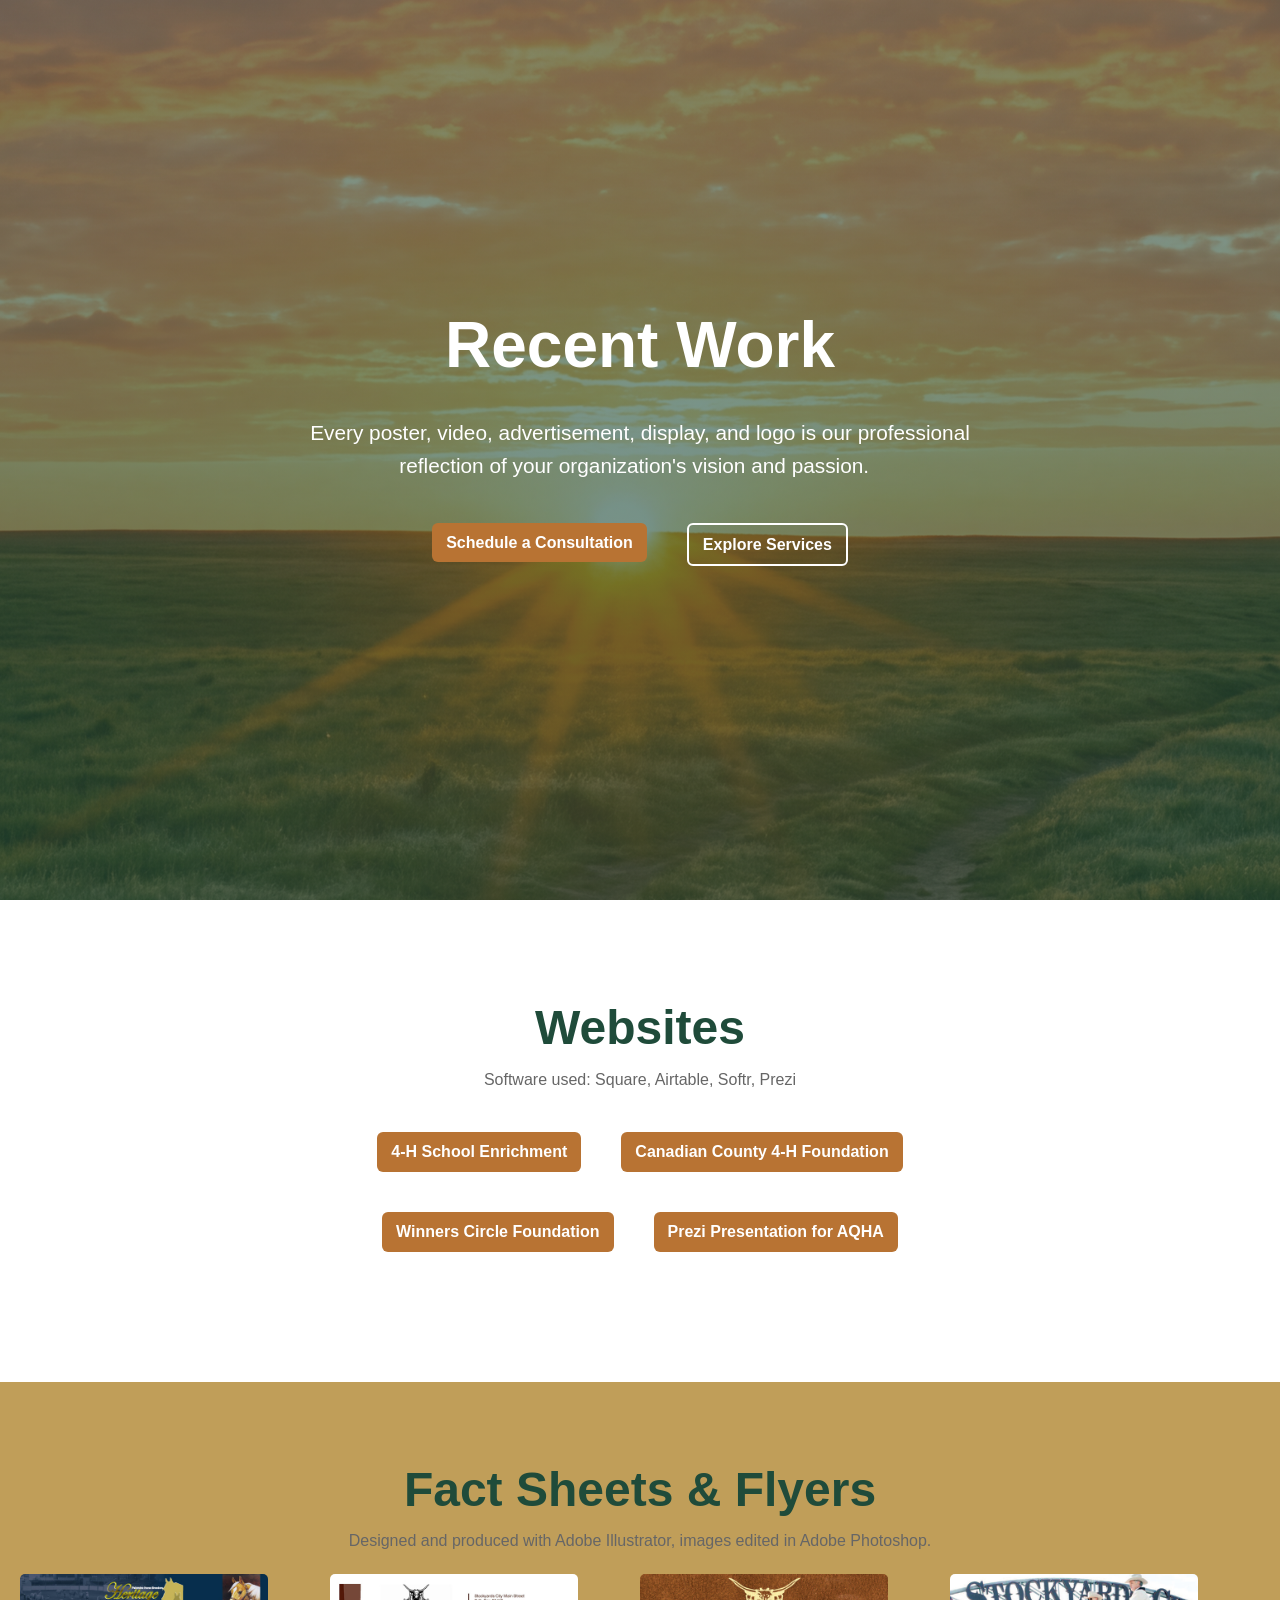
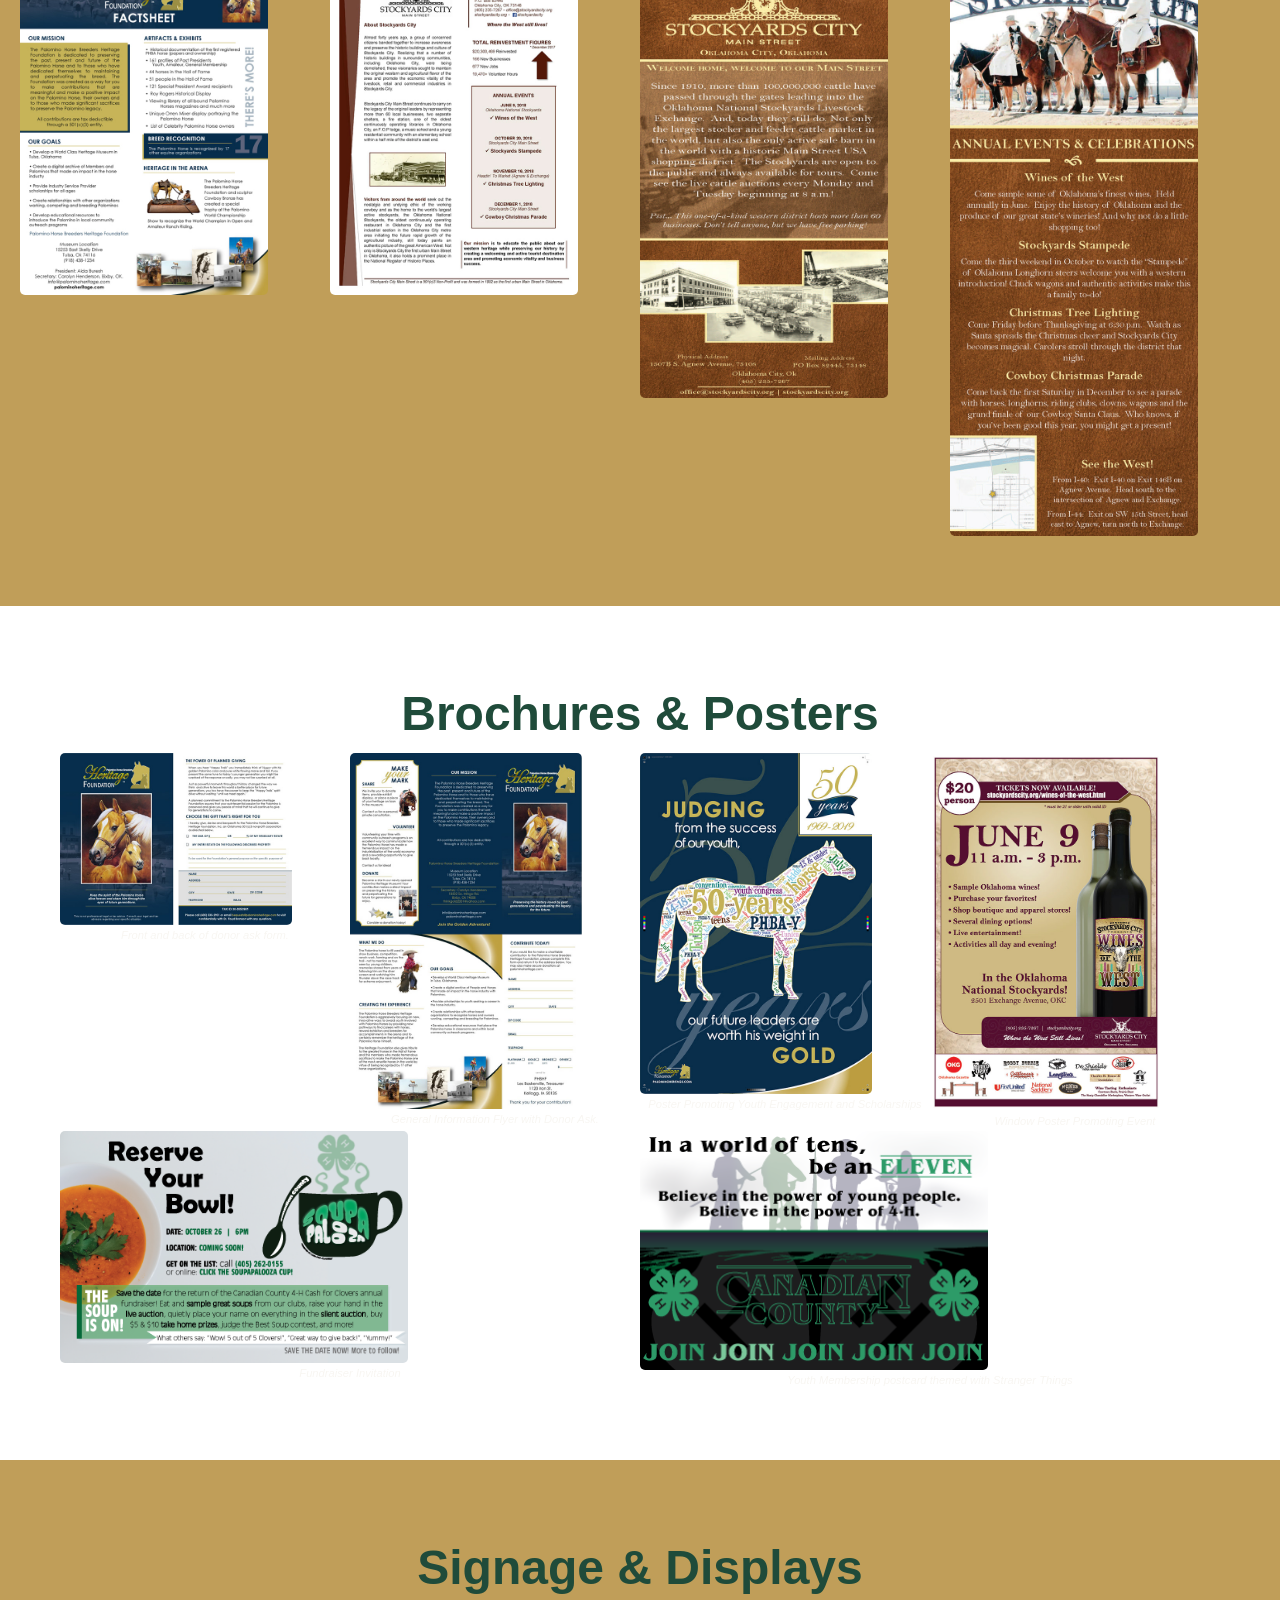
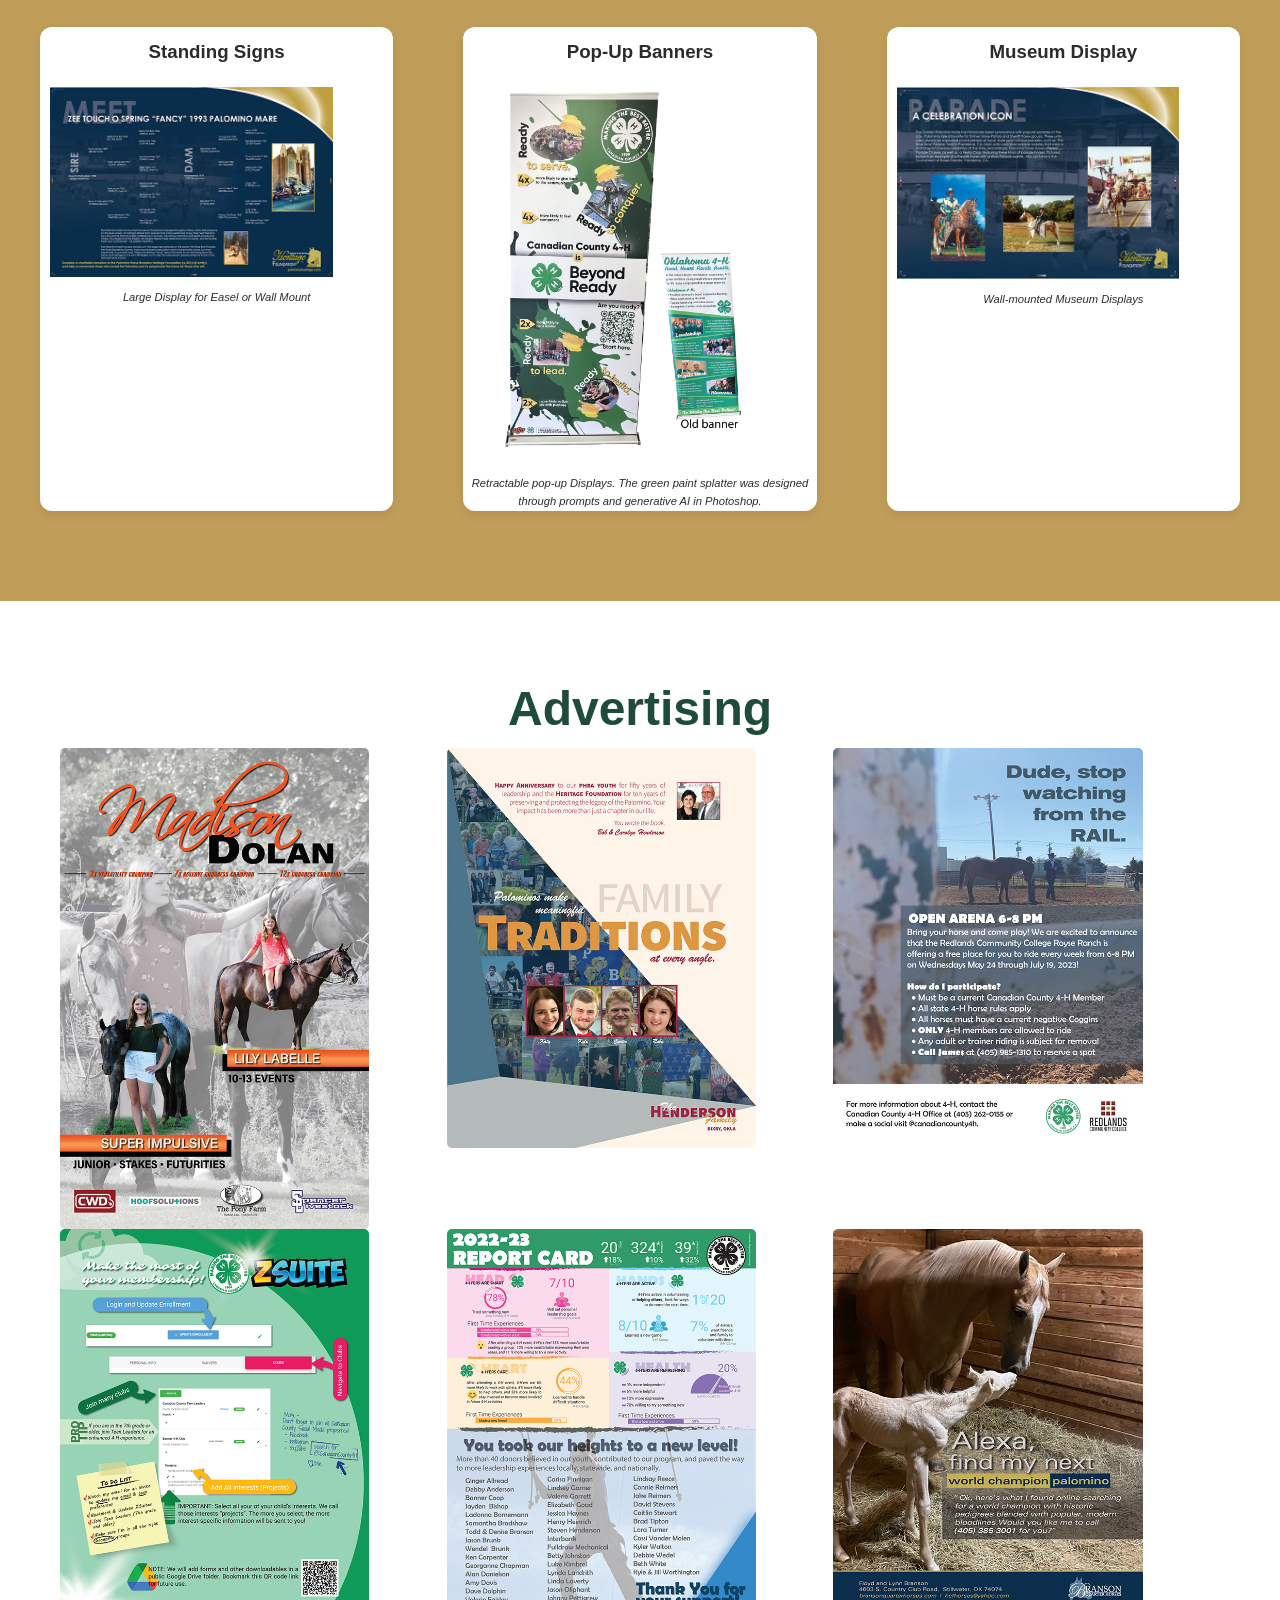
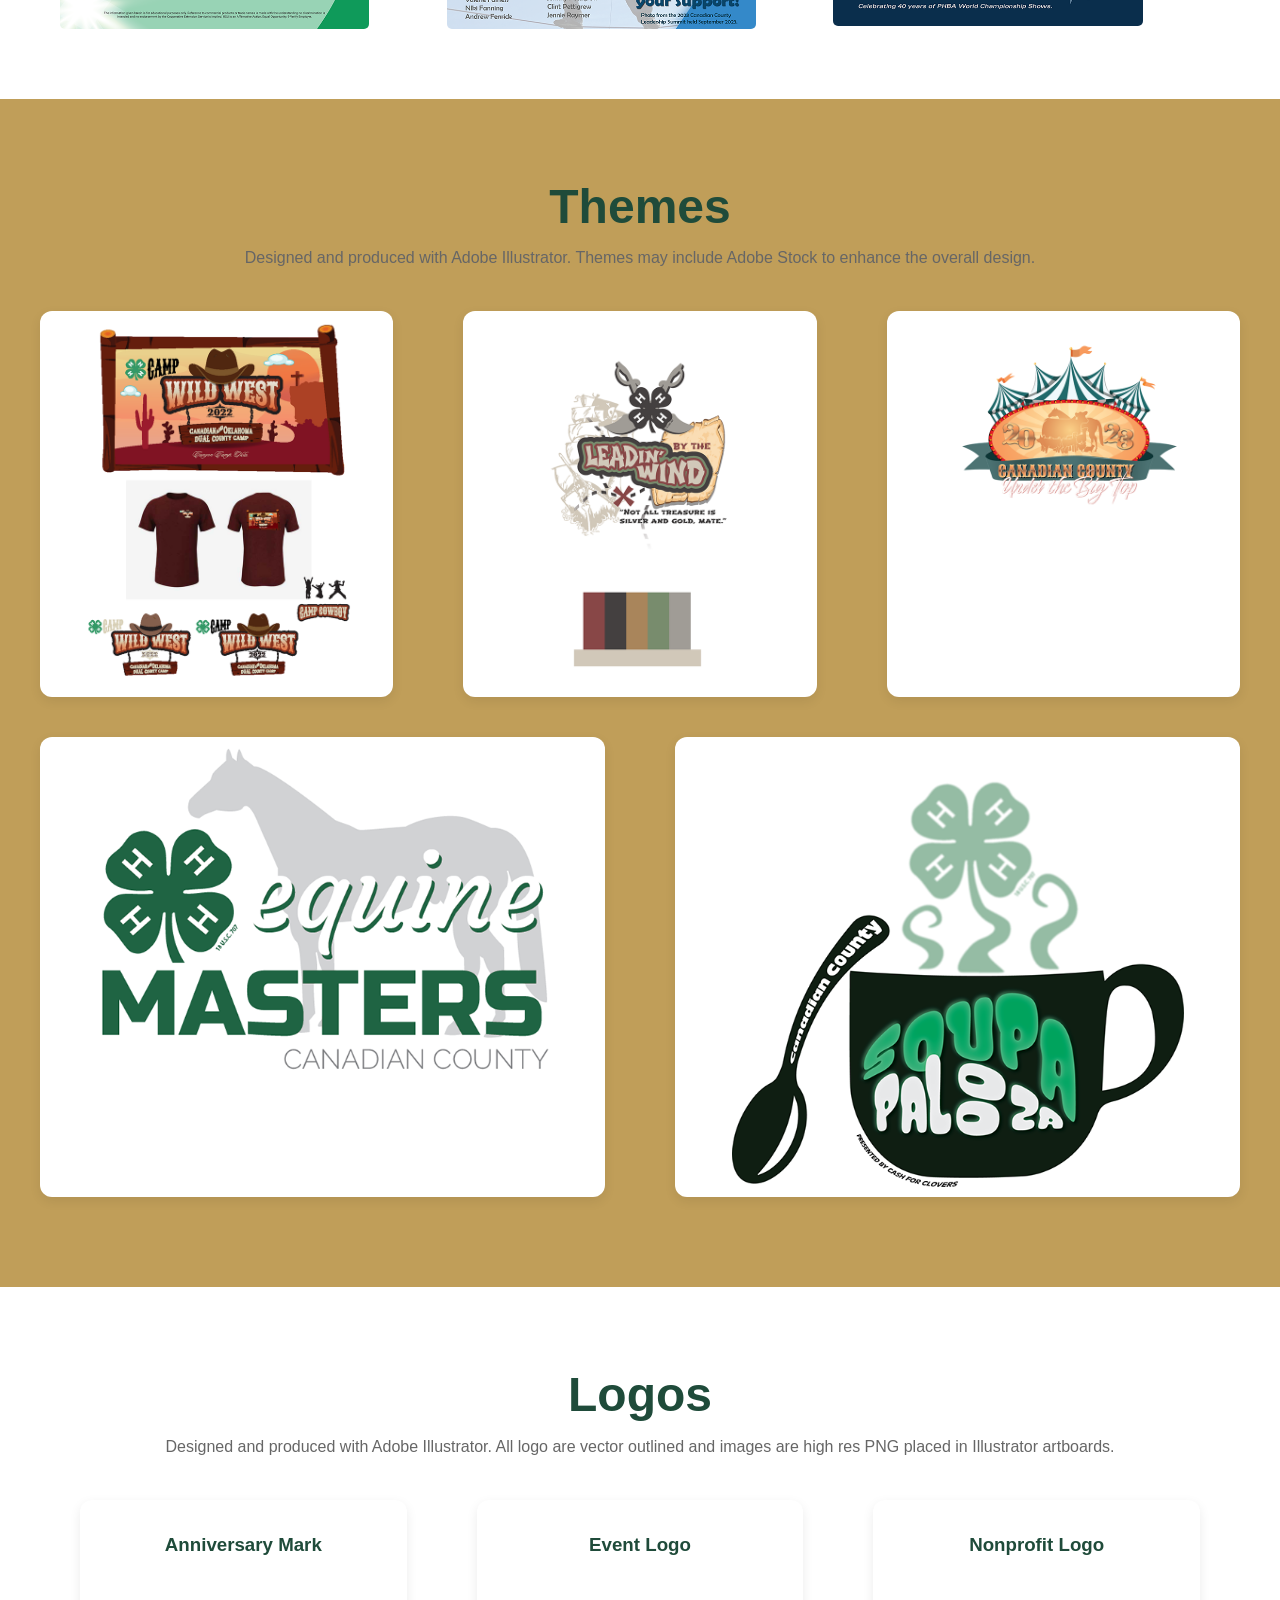
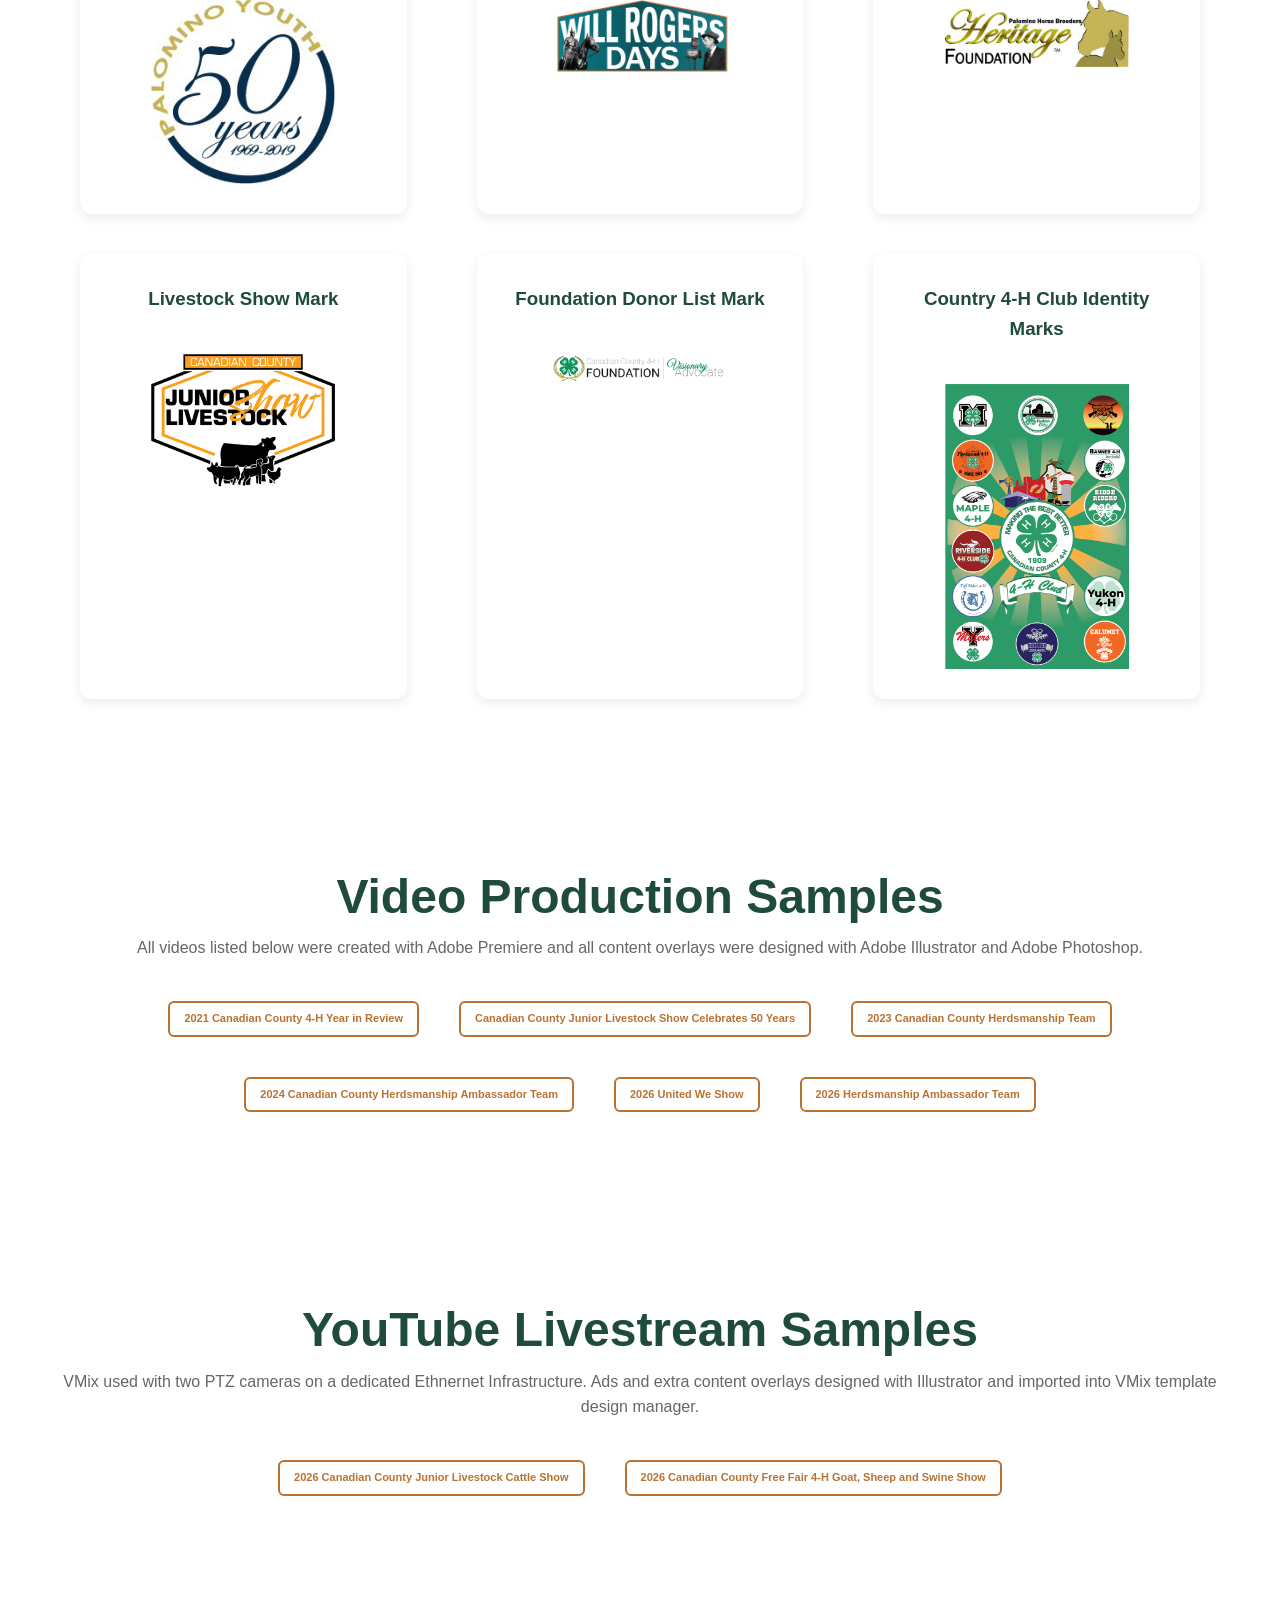
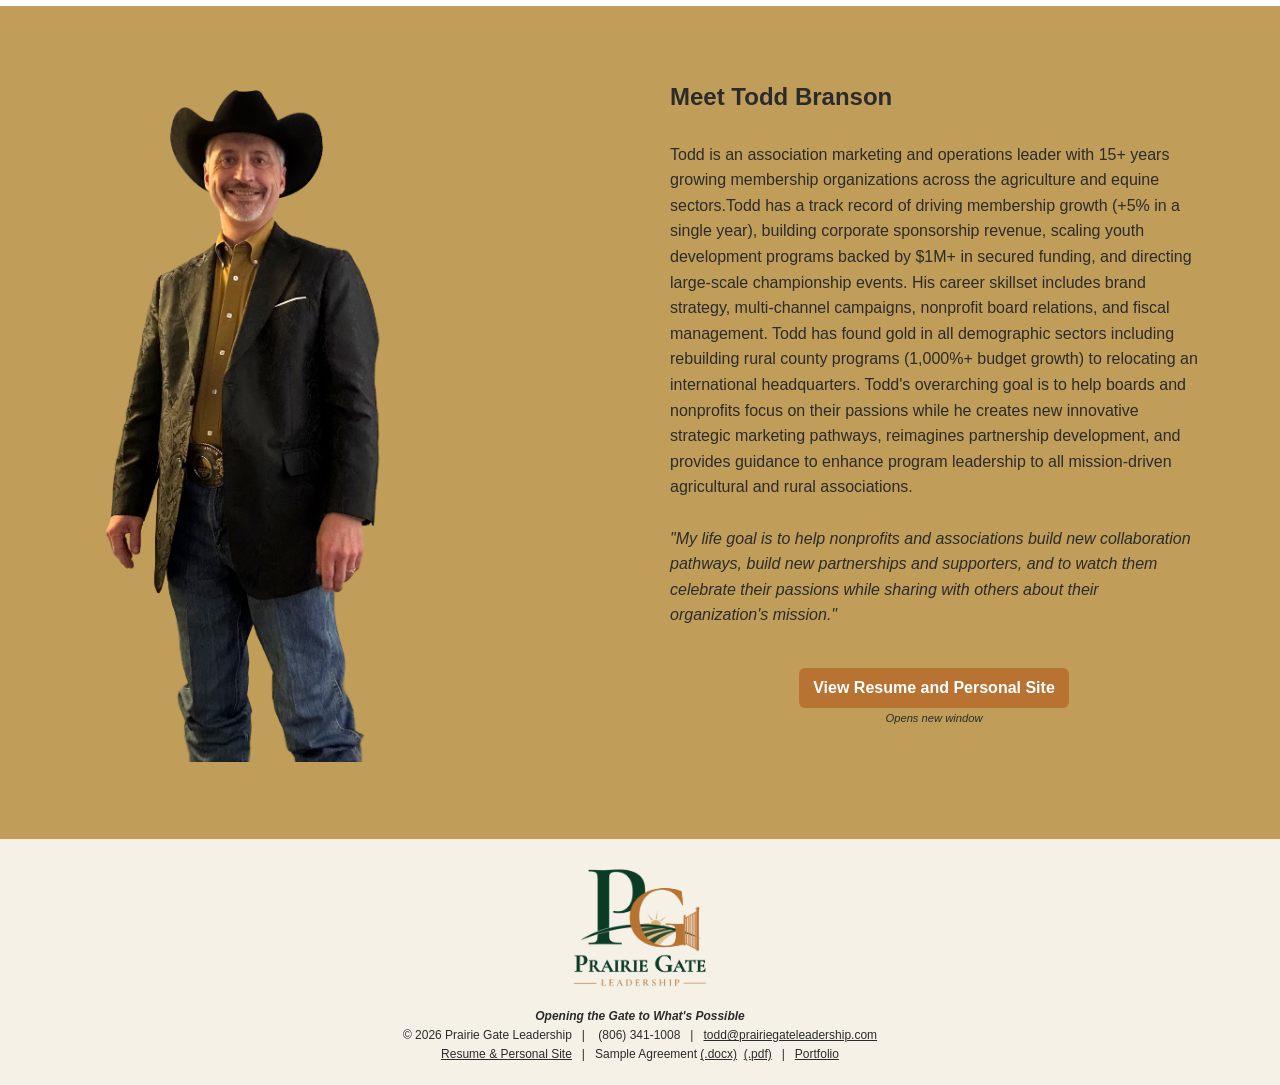
==== portfolio.html @ b7ff74fc "More CSS edits" ====
<!DOCTYPE html>
<html lang="en">
<head>
<meta charset="UTF-8">
<meta name="viewport" content="width=device-width, initial-scale=1.0">
<title>Recent Work | Todd Branson</title>
	<link rel="stylesheet" href="/PGL-style.css">
	<link rel="icon" type="image/png" sizes="32x32" href="/favicon-32.png">
	<link rel="icon" type="image/png" sizes="16x16" href="/favicon-16.png">
	<link rel="apple-touch-icon" sizes="180x180" href="/apple-touch-icon.png">
	<link rel="android-chrome-icon" sizes="192x192" href="/android-chrome-192x192.png">
	<link rel="Progressive-Web-App" sizes="512x512" href="/android-chrome-512x512.png">
	<link rel="shortcut-icon" href="/favicon.ico">
</head>
<body>

<section class="hero">
	<div class="container hero-content">
    <h1>Recent Work</h1>
    <p>
      Every poster, video, advertisement, display, and logo is our professional reflection of your organization's vision and passion.&nbsp;&nbsp; </p>
	
	
	<div class="btn-wrapper">
		<a href="index.html#contact" class="btn btn-primary">Schedule a Consultation</a>

		<a href="index.html#services" class="btn btn-secondary">Explore Services</a>
	</div>
</div>
		</section>

<section>
    <h2 class="section-title">Websites</h2>
    <p class="section-intro">
        Software used: Square, Airtable, Softr, Prezi
    </p>
<div class="btn-wrapper">
   
        <a href="https://4henrichment.softr.app/" target="_blank" class="btn btn-primary">4-H School Enrichment</a>
        <a href="https://canadian-county-4h.square.site/" target="_blank" class="btn btn-primary">Canadian County 4-H Foundation</a>
	</div>
	<div class="btn-wrapper">
        <a href="http://winnerscirclefoundation.org/" target="_blank" class="btn btn-primary">Winners Circle Foundation</a>
        <a href="https://prezi.com/j7qrk963thxk/" target="_blank" class="btn btn-primary">Prezi Presentation for AQHA</a>

	</div>
</section>

<section class="section2">
    <h2 class="section-title">Fact Sheets &amp; Flyers</h2>
    <p class="section-intro">
        Designed and produced with Adobe Illustrator, images edited in Adobe Photoshop.
    </p>

    <div class="gallery">
        <img src="portfolio/flyer-1.jpg" alt="">
        <img src="portfolio/flyer-2.jpg" alt="">
        <img src="portfolio/flyer-3.jpg" alt="">
        <img src="portfolio/flyer-4.jpg" alt="">
    </div>
</section>

<section class="section">
    <h2 class="section-title">Brochures &amp; Posters</h2>

    <div class="gallery">
		<div class="caption-wrapper"><img src="portfolio/brochure-1.jpg" alt=""><span class="btn-caption">Front and back of donor ask form.</span></div>
        <div class="caption-wrapper"><img src="portfolio/brochure-2.jpg" alt=""><span class="btn-caption">General Information Flyer with Donor Ask.</span></div>
        <div class="caption-wrapper"><img src="portfolio/poster-1.jpg" alt=""><span class="btn-caption">Poster Promoting Youth Engagement and Scholarships</span></div>
        <div class="caption-wrapper"><img src="portfolio/poster-2.jpg" alt=""><span class="btn-caption">Window Poster Promoting Event</span></div>
	</div>
		 <div class="gallery2">
		 <div class="caption-wrapper"><img src="portfolio/postcard-1.png" alt=""><span class="btn-caption">Fundraiser Invitation</span></div>
		 <div class="caption-wrapper"><img src="portfolio/postcard-2.png" alt=""><span class="btn-caption">Youth Membership postcard themed with Stranger Things</span></div>

    </div>
</section>

<section class="section2">
    <h2 class="section-title">Signage &amp; Displays</h2>

    <div class="work-grid">

        <div class="card2">
            <div class="card-content">
				<h3>Standing Signs</h3>
				</div>
			<div class="caption-wrapper"><img src="portfolio/standing-sign.jpg" alt=""><span class="btn-caption2">Large Display for Easel or Wall Mount</span></div>
                           
            
        </div>

        <div class="card2">
           <div class="card-content">
                 <h3>Pop-Up Banners</h3>
            </div>
			<div class="caption-wrapper"><img src="portfolio/pop-up-banner.jpg" alt=""><span class="btn-caption2">Retractable pop-up Displays. The green paint splatter was designed through prompts and generative AI in Photoshop.</span></div>
            
        </div>

        <div class="card2">
            <div class="card-content">
                <h3>Museum Display</h3>
            </div>
			<div class="caption-wrapper"><img src="portfolio/museum-display-1.jpg" alt=""><span class="btn-caption2">Wall-mounted Museum Displays</span></div>
            
        </div>

    </div>
</section>

<section class="section">
    <h2 class="section-title">Advertising</h2>

    <div class="gallery">
        <img src="portfolio/advertising-1.jpg" alt="">
        <img src="portfolio/advertising-2.jpg" alt="">
        <img src="portfolio/advertising-3.jpg" alt="">
	</div>
	<div class="gallery">
		<img src="portfolio/advertising-4.jpg" alt="">
		<img src="portfolio/advertising-5.jpg" alt="">
		<img src="portfolio/advertising-6.jpg" alt="">
    </div>
</section>

<section class="section2">
    <h2 class="section-title">Themes</h2>
<p class="section-intro">
        Designed and produced with Adobe Illustrator. Themes may include Adobe Stock to enhance the overall design.
    </p>
    <div class="work-grid">

		<div class="card2"><img src="portfolio/theme-1.png" alt=""></div>
		<div class="card2"><img src="portfolio/theme-2.png" alt=""></div>
		<div class="card2"><img src="portfolio/theme-3.jpg" alt=""></div>
	</div>
	<div class="work-grid">

		<div class="card2"><img src="portfolio/theme-4.jpg" alt=""></div>
		<div class="card2"><img src="portfolio/theme-5.jpg" alt=""></div>
    </div>
</section>

<section class="section">
    <h2 class="section-title">Logos</h2>
 <p class="section-intro">
        Designed and produced with Adobe Illustrator. All logo are vector outlined and images are high res PNG placed in Illustrator artboards.
    </p>
    <div class="work-grid">

        <div class="card">
            <div class="card-content">
                <h3>Anniversary Mark</h3>
            </div>
			<img src="portfolio/logo-anniversary.jpg" alt="">
        </div>

        <div class="card">
            <div class="card-content">
                <h3>Event Logo</h3>
            </div>
			<img src="portfolio/logo-event.jpg" alt="">
        </div>

        <div class="card">
            <div class="card-content">
                <h3>Nonprofit Logo</h3>
            </div>
			<img src="portfolio/logo-nonprofit.jpg" alt="">        
        </div>

    </div>
	<div class="work-grid">

        <div class="card">
            <div class="card-content">
                <h3>Livestock Show Mark</h3>
            </div>
			<img src="portfolio/logo-event-2.jpg" alt="">
        </div>
		<div class="card">
            <div class="card-content">
                <h3>Foundation Donor List Mark</h3>
            </div>
			<img src="portfolio/logo-nonprofit-2.jpg" alt="">
        </div>
		<div class="card">
            <div class="card-content">
                <h3>Country 4-H Club Identity Marks</h3>
            </div>
			<img src="portfolio/local-marks.jpg" alt="">
        </div>
	</div>
</section>
	
	
<section class="section">
    <h2 class="section-title">Video Production Samples</h2>
<p class="section-intro">
        All videos listed below were created with Adobe Premiere and all content overlays were designed with Adobe Illustrator and Adobe Photoshop.
    </p>
    <div class="btn-wrapper">
		
        <a href="https://www.youtube.com/watch?v=2EgeouyUx2E" target="_blank"  class="btn btn-external">2021 Canadian County 4-H Year in Review</a>
        <a href="https://www.youtube.com/watch?v=xWOnPieZtlg" target="_blank"  class="btn btn-external">Canadian County Junior Livestock Show Celebrates 50 Years</a>
        <a href="https://www.youtube.com/watch?v=8SWPt5Qd9Q8" target="_blank"  class="btn btn-external">2023 Canadian County Herdsmanship Team</a>
	</div>
	<div class="btn-wrapper">
        <a href="https://www.youtube.com/watch?v=Im8W4cd7-cY" target="_blank"  class="btn btn-external">2024 Canadian County Herdsmanship Ambassador Team</a>
        <a href="https://www.youtube.com/watch?v=kDzerpKhIQs" target="_blank"  class="btn btn-external">2026 United We Show</a>
        <a href="https://www.youtube.com/watch?v=0HEQVEHkfro" target="_blank"  class="btn btn-external">2026 Herdsmanship Ambassador Team</a>
    </div>
</section>

<section class="section">
    <h2 class="section-title">YouTube Livestream Samples</h2>
	 <p class="section-intro">
        VMix used with two PTZ cameras on a dedicated Ethnernet Infrastructure. Ads and extra content overlays designed with Illustrator and imported into VMix template design manager.
    </p>

    <div class="btn-wrapper">
        <a href="https://www.youtube.com/watch?v=9Qe6arwsOQ0" target="_blank" class="btn btn-external">
            2026 Canadian County Junior Livestock Cattle Show
        </a>

        <a href="https://www.youtube.com/watch?v=TJ7wteZVpS0" target="_blank" class="btn btn-external">
            2026 Canadian County Free Fair 4-H Goat, Sheep and Swine Show
        </a>
    </div>
</section>

<!-- FOUNDER -->

<section class="section2">

<div class="container founder">

<div>

<img src="images/todd-branson.png"
     alt="Todd Branson"
     style="width:60%; border-radius:0px;">

</div>

<div>

<h2>Meet Todd Branson</h2>

<br>

<p>
Todd is an association marketing and operations leader with 15+ years growing membership organizations across the agriculture and equine sectors.Todd has a track record of driving membership growth (+5% in a single year), building corporate sponsorship revenue, scaling youth development programs backed by $1M+ in secured funding, and directing large-scale championship events. His career skillset includes brand strategy, multi-channel campaigns, nonprofit board relations, and fiscal management. Todd has found gold in all demographic sectors including rebuilding rural county programs (1,000%+ budget growth) to relocating an international headquarters. Todd's overarching goal is to help boards and nonprofits focus on their passions while he creates new innovative strategic marketing pathways, reimagines partnership development, and provides guidance to enhance program leadership to all mission-driven agricultural and rural associations.
</p>
<br>
<p><em>"My life goal is to help nonprofits and associations build new collaboration pathways, build new partnerships and supporters, and to watch them celebrate their passions while sharing with others about their organization's mission."</em>
</p>
	<div class="btn-wrapper">
	<div class="caption-wrapper">	
<a href="portfolio.html" class="btn btn-primary">View Resume and Personal Site</a>
<span class="btn-caption" style="color:var(--charcoal)">Opens new window</span>	
	</div>

</div>

</div>
	</div>
</section>

<footer>

<img src="images/pg-monogram.png"
     alt="Prairie Gate Monogram"
     style="height:140px;margin-bottom:0px;">

<p style="font-size: 12px;">
	<em><b>Opening the Gate to What's Possible</b></em>
	<br>© 2026 Prairie Gate Leadership&nbsp;&nbsp;&nbsp;|&nbsp;&nbsp;&nbsp;  (806) 341-1008&nbsp;&nbsp;&nbsp;|&nbsp;&nbsp;&nbsp;<a href="mailto:todd@prairiegateleadership.com">todd@prairiegateleadership.com</a>
	<br>
	<a href="https://toddfbranson.myportfolio.com/recent-work" target="new">Resume &amp; Personal Site</a>&nbsp;&nbsp;&nbsp;|&nbsp;&nbsp;&nbsp;Sample Agreement <a href="documents/Prairie Gate Leadership Service Agreement.docx" target="new">(.docx)</a>&nbsp;&nbsp;<a href="documents/Prairie Gate Leadership Service agreement.pdf" target="new">(.pdf)</a>&nbsp;&nbsp;&nbsp;|&nbsp;&nbsp;&nbsp;<a href="portfolio.html">Portfolio</a>
</p>

</footer>
</body>
</html>
---- PGL-style.css ----
@charset "utf-8";
/* CSS Document */
     
@import url("https://fonts.googleapis.com/css2?family=IBM+Plex+Serif:ital,wght@0,100;0,200;0,300;0,400;0,500;0,600;0,700;1,100;1,200;1,300;1,400;1,500;1,600;1,700&family=Work+Sans:ital,wght@0,100..900;1,100..900&display=swap");

/** Form Variables **/
	
	:root {
  --color-highlight: #7ecac7;
  --color-primary: #23494c;
  --color-primary-active: #122d30;
  --color-text-default: #ffffff;
  --color-text-select: #000000;
  --color-text-muted: #475569;
	}
	button,
input,
optgroup,
select,
textarea {
  font-family: inherit;
  font-feature-settings: inherit;
  font-variation-settings: inherit;
  font-size: 100%;
  font-weight: inherit;
  line-height: inherit;
  color: inherit;
  margin: 0 auto;
  padding: 0;
  text-align:left;
}

[type="checkbox"],
[type="radio"],
[type="range"] {
  appearance: none;
  flex-shrink: 0;
  padding: 0;
  user-select: none;
}

[type="checkbox"]:focus,
[type="radio"]:focus,
[type="range"]:focus {
  outline: none;
}

/** Components **/

.fs-form {
  display: grid;
  row-gap: 1rem;
}

.fs-form:where(.fs-layout__2-column) {
  column-gap: 0.75rem;
  grid-template-columns: 1fr 1fr;
}

fieldset {
  display: flex;
  margin: 1rem 0;
  row-gap:10rem;
}

.fs-form:where(.fs-layout__2-column) fieldset {
  column-gap: 0.75rem;
  grid-template-columns: 1fr 1fr;
  grid-column: 1 / -1;
}

.fs-fieldset-title {
  color: var(--color-text-default);
  font-family: var(--font-family-display);
  font-size: 1.25rem;
  font-weight: 500;
  line-height: 1.75rem;
  margin-bottom: 1rem;
  grid-column: 1 / -1;
}

.fs-field {
  display: flex;
  flex-direction: row;
  row-gap: 0.375rem;

}

.fs-label {
  color: var(--color-text-default);
  display: ;block;
  font-family: var(--font-family-display);
  font-size: 0.875rem;
  font-weight: 700;
  line-height: 1.25rem;
  
}

.fs-description {
  color: var(--color-text-muted);
  display: block;
  font-size: 0.875rem;
  line-height: 1.25rem;
}

.fs-button-group {
  display: flex;
  flex-direction: row-reverse;
  column-gap: 0.75rem;
}

.fs-form:where(.fs-layout__2-column) .fs-button-group {
  grid-column: 1 / -1;
}

.fs-button {
  background-color: var(--color-primary);
  border-radius: 0.375rem;
  color: white;
  cursor: pointer;
  font-size: 0.875rem;
  font-weight: 500;
  line-height: 1rem;
  padding: 1rem 2rem;
  transition-duration: 200ms;
  transition-property: background-color;
  transition-timing-function: cubic-bezier(0.4, 0, 0.2, 1);
}

.fs-button:hover {
  background-color: var(--color-primary-active);
}

.fs-button:focus-visible {
  background-color: var(--color-primary-active);
  outline: 3px solid var(--color-highlight);
}

.fs-input,
.fs-select {
  /*appearance: none;*/
  border-radius: 0.375rem;
  border-width: 0;
  box-shadow: var(--color-border-default) 0 0 0 1px inset;
  color: var(--color-text-select);
  font-size: 0.875rem;
  height: 2rem;
  line-height: 1.25rem;
  outline: none;
  padding-left: 0.75rem;
  padding-right: 0.75rem;
  width: 40%;
}

.fs-input:focus-visible,
.fs-select:focus-visible {
  box-shadow: var(--color-border-active) 0 0 0 1.5px inset;
  outline: 3px solid var(--color-highlight);
  outline-offset: 0;
}

.fs-input::placeholder {
  color: var(--color-text-muted);
}

.fs-checkbox-group,
.fs-radio-group {
  display: flex;
  flex-direction: column;
  row-gap: 0.5rem;
}

.fs-checkbox-field,
.fs-radio-field {
  column-gap: 0.5rem;
  display: flex;
}

:is(.fs-checkbox-field, .fs-radio-field) .fs-label + .fs-description {
  margin-top: 0.125rem;
}

.fs-checkbox-wrapper,
.fs-radio-wrapper {
  align-items: center;
  display: flex;
  height: 1.25rem;
}

.fs-checkbox,
.fs-radio {
  background-color: #fff;
  border: 1px solid var(--color-text-default);
  height: 1rem;
  width: 1rem;
}

.fs-checkbox {
  border-radius: 0.25rem;
}

.fs-radio {
  border-radius: 100%;
}

.fs-checkbox:checked,
.fs-radio:checked {
  background-color: var(--color-primary);
  background-position: center;
  background-repeat: no-repeat;
  background-size: 100% 100%;
  border-color: transparent;
}

.fs-checkbox:checked {
  background-image: url("data:image/svg+xml,%3csvg viewBox='0 0 16 16' fill='white' xmlns='http://www.w3.org/2000/svg'%3e%3cpath d='M12.207 4.793a1 1 0 010 1.414l-5 5a1 1 0 01-1.414 0l-2-2a1 1 0 011.414-1.414L6.5 9.086l4.293-4.293a1 1 0 011.414 0z'/%3e%3c/svg%3e");
}

.fs-radio:checked {
  background-image: url("data:image/svg+xml,%3csvg viewBox='0 0 16 16' fill='white' xmlns='http://www.w3.org/2000/svg'%3e%3ccircle cx='8' cy='8' r='3'/%3e%3c/svg%3e");
}

.fs-checkbox:focus-visible,
.fs-radio:focus-visible {
  outline: 3px solid var(--color-highlight);
  outline-offset: 0;
}

.fs-select {
  background-color: #fff;
  background-position: right 0.5rem center;
  background-repeat: no-repeat;
  background-size: 1.5em 1.5em;
  padding-right: 2.5rem;
}

.fs-slider {
  background: transparent;
  cursor: pointer;
  height: 1.25rem;
  width: 100%;
}

.fs-slider::-moz-range-track {
  background-color: var(--color-background);
  border-radius: 0.5rem;
  height: 0.5rem;
}

.fs-slider::-webkit-slider-runnable-track {
  background-color: var(--color-background);
  border-radius: 0.5rem;
  height: 0.5rem;
}

.fs-slider::-moz-range-thumb {
  background-color: var(--color-primary);
  border: none; /* Removes extra border that FF applies */
  border-radius: 50%;
  height: 1.25rem;
  width: 1.25rem;
}

.fs-slider::-webkit-slider-thumb {
  appearance: none;
  background-color: var(--color-primary);
  border-radius: 50%;
  height: 1.25rem;
  margin-top: -0.375rem; /* Centers thumb on the track */
  width: 1.25rem;
}

.fs-slider:focus-visible::-moz-range-thumb {
  outline: 2px solid var(--color-primary);
  outline-offset: 2px;
}

.fs-slider:focus-visible::-webkit-slider-thumb {
  outline: 2px solid var(--color-primary);
  outline-offset: 2px;
}

.fs-switch {
  background-color: var(--color-background-alt);
  background-image: url("data:image/svg+xml,%3csvg xmlns='http://www.w3.org/2000/svg' viewBox='-4 -4 8 8'%3e%3ccircle r='3' fill='white'/%3e%3c/svg%3e");
  background-position: left center;
  background-repeat: no-repeat;
  border-radius: 1.5rem;
  cursor: pointer;
  height: 1.5rem;
  transition-duration: 200ms;
  transition-property: background-color, background-position;
  transition-timing-function: cubic-bezier(0.4, 0, 0.2, 1);
  width: 2.75rem;
}

.fs-switch:checked {
  background-color: var(--color-primary);
  background-position: right center;
}

.fs-switch:focus-visible {
  outline: 3px solid var(--color-highlight);
  outline-offset: 0;
}

.fs-textarea {
  appearance: none;
  border-radius: 0.375rem;
  border-width: 0;
  box-shadow: var(--color-border-default) 0 0 0 1px inset;
  color: var(--color-primary);
  font-size: 0.875rem;
  line-height: 1.25rem;
  outline: none;
  padding: 0.5rem 0.75rem;
  resize: vertical;
}

.fs-textarea:focus-visible {
  box-shadow: var(--color-border-active) 0 0 0 1.5px inset;
  outline: 3px solid var(--color-highlight);
  outline-offset: 0;
}

.fs-textarea::placeholder {
  color: var(--color-text-muted);
}

/** Utilities **/

.col-span-full {
  grid-column: 1 / -1;
}

.fs-textarea::placeholder {
  color: var(--color-text-muted);
}

.slider-label-container {
  display: flex;
  justify-content: space-between;
  width: 100%;
  margin-top: 0.25rem;
}

.slider-label-text {
  font-size: 0.75rem;
  color: var(--color-text-muted);
  text-align: center;
  white-space: nowrap;
}
	
/** End Form Variables **/

:root {
    --prairie-green: #1F4B3A;
    --warm-copper: #B87333;
    --sandstone: #DCC9A3;
    --ivory: #F8F6F2;
    --charcoal: #2B2B2B;
	--dark-sandstone:#c09e59;
}

*,
::before,
::after {
    margin:0;
    padding:0;
    box-sizing:border-box;
}

body {
    font-family: "Arial", sans-serif;
    color: var(--charcoal);
    line-height: 1.6;
    background:#fff;
	margin: 0;
}

.container {
    width:min(1200px,90%);
    margin:auto;
}
h1 {
    text-align: center;
}

h1,h2,h3 {
    font-family: Arial, serif;
}
	a {
		color: var(--charcoal);
	}
.btn {
    display:flex;
    padding:7px 14px;
    border-radius:6px;
    text-decoration:none;
    font-weight:600;
    transition:.3s;
	
}

.btn-primary {
    background:var(--warm-copper);
    color:white;
}

.btn-secondary {
    border:2px solid white;
    color:white;
}

	.btn-external {
    border:2px solid #B87333;
    color:#B87333;
	font-size:11px;
	
}
	.btn-wrapper {
		display:flex;
		gap: 40px;
		align-items:flex-start;
		width: fit-content;
		margin-left: auto;
		margin-right: auto;
		margin-top: 40px;
		margin-bottom:40px;
		
	}
	.caption-wrapper {
		display:flex;
		flex-direction:column;
		align-content: flex-start;
	}
	.btn-caption {
		text-align:center;
		margin-top:2px;
		font-size:0.7rem;
		color:var(--ivory);
		font-style: italic;
	}

.btn-caption2 {
		text-align:center;
		margin-top:2px;
		font-size:0.7rem;
		color:var(--charcoal);
		font-style: italic;
	}
section {
    padding:90px 0;
}
.section{
    max-width:1200px;
    margin:0 auto;
    padding:70px 20px;
}
.section2{
    background:var(--dark-sandstone);
	background-size: cover;
    margin:0 auto;
    padding:70px 20px;
}

.section-title{
    color:var(--prairie-green);
    font-size:3rem;
    margin-bottom:0px;
	text-align: center;
}

.section-intro{
    color:#666;
    margin-bottom:20px;
	text-align: center;
}

.work-grid{
    display:grid;
    grid-template-columns:repeat(auto-fit,minmax(300px,1fr));
    gap:30px;
}
	

.hero {
    background:
        linear-gradient(rgba(31,75,58,.55),
        rgba(31,75,58,.65)),
        url("images/sunrise-prairie.png");
    background-size:cover;
    background-position:center;
    color:white;
    min-height:100vh;
    display:flex;
    align-items:center;
}

.hero-content {
    max-width:700px;
}

.hero h1 {
    font-size:4rem;
    margin-bottom:20px;
	align-items: center;
}

.hero p {
    font-size:1.3rem;
    margin-bottom:35px;
	text-align: center;
}


.mission {
    background:var(--ivory);
    text-align:center;
}

.mission p {
    max-width:850px;
    margin:auto;
    font-size:1.2rem;
}

.pillars {
    display:grid;
    grid-template-columns:repeat(auto-fit, minmax(250px,1fr));
    gap:30px;
}

.card{
    display:flex;
	flex-direction: column;
	background:white;
    border-radius:12px;
	align-items: center;
	text-align:center;
    overflow:hidden;
    box-shadow:0 4px 12px rgba(0,0,0,.08);
	margin:20px;
	padding: 10px;
}
.card .card2 h3 {
    color:var(--prairie-green);
    margin-bottom:10px;
}
.card img{
    width:60%;
	margin:20px;
}

	.card2{
    display:flex;
	flex-direction: column;
	background:white;
    border-radius:12px;
	align-items: center;
	text-align:center;
    overflow:hidden;
    box-shadow:0 4px 12px rgba(0,0,0,.08);
	margin:20px;
}

.card2 img{
    width:80%;
	margin:10px;
}
.card-content{
    padding:10px;
}

.card h3{
    padding:10px;
    color:var(--prairie-green);
}


.gallery{
    display:grid;
    grid-template-columns:repeat(auto-fit,minmax(160px,1fr));
    gap:0px;
}

.gallery img{
    width:80%;
    border-radius:5px;
}

	.gallery2{
    display:grid;
    grid-template-columns:repeat(auto-fit,minmax(80px,1fr));
    gap:0px;
}

.gallery2 img{
    width:60%;
    border-radius:5px;
}

	

.packages {
    background:var(--ivory);
}

.pricing-grid {
    display:grid;
    grid-template-columns:repeat(auto-fit,minmax(300px,1fr));
    gap:30px;
}

.package {
    background:white;
    border-radius:15px;
    padding:40px;
    text-align:center;
}

.featured {
    border:4px solid var(--warm-copper);
    transform:scale(1.04);
}

.price {
    font-size:3rem;
    color:var(--warm-copper);
    font-weight:bold;
}

.founder {
    display:grid;
    grid-template-columns:1fr 1fr;
    gap:60px;
    align-items:center;
}
	.form {
		display:block;
		margin: 0 auto;
	}
.cta {
    background:var(--prairie-green);
    text-align:center;
    color:white;
}

footer {
    background:#F6F1E7;
    color:var(--charcoal);
    text-align:center;
    padding:20px;
}

	footer a:link {
		color: var(--charcoal);
	}
	footer a:hover {
		color: var(--warm-copper);
	}
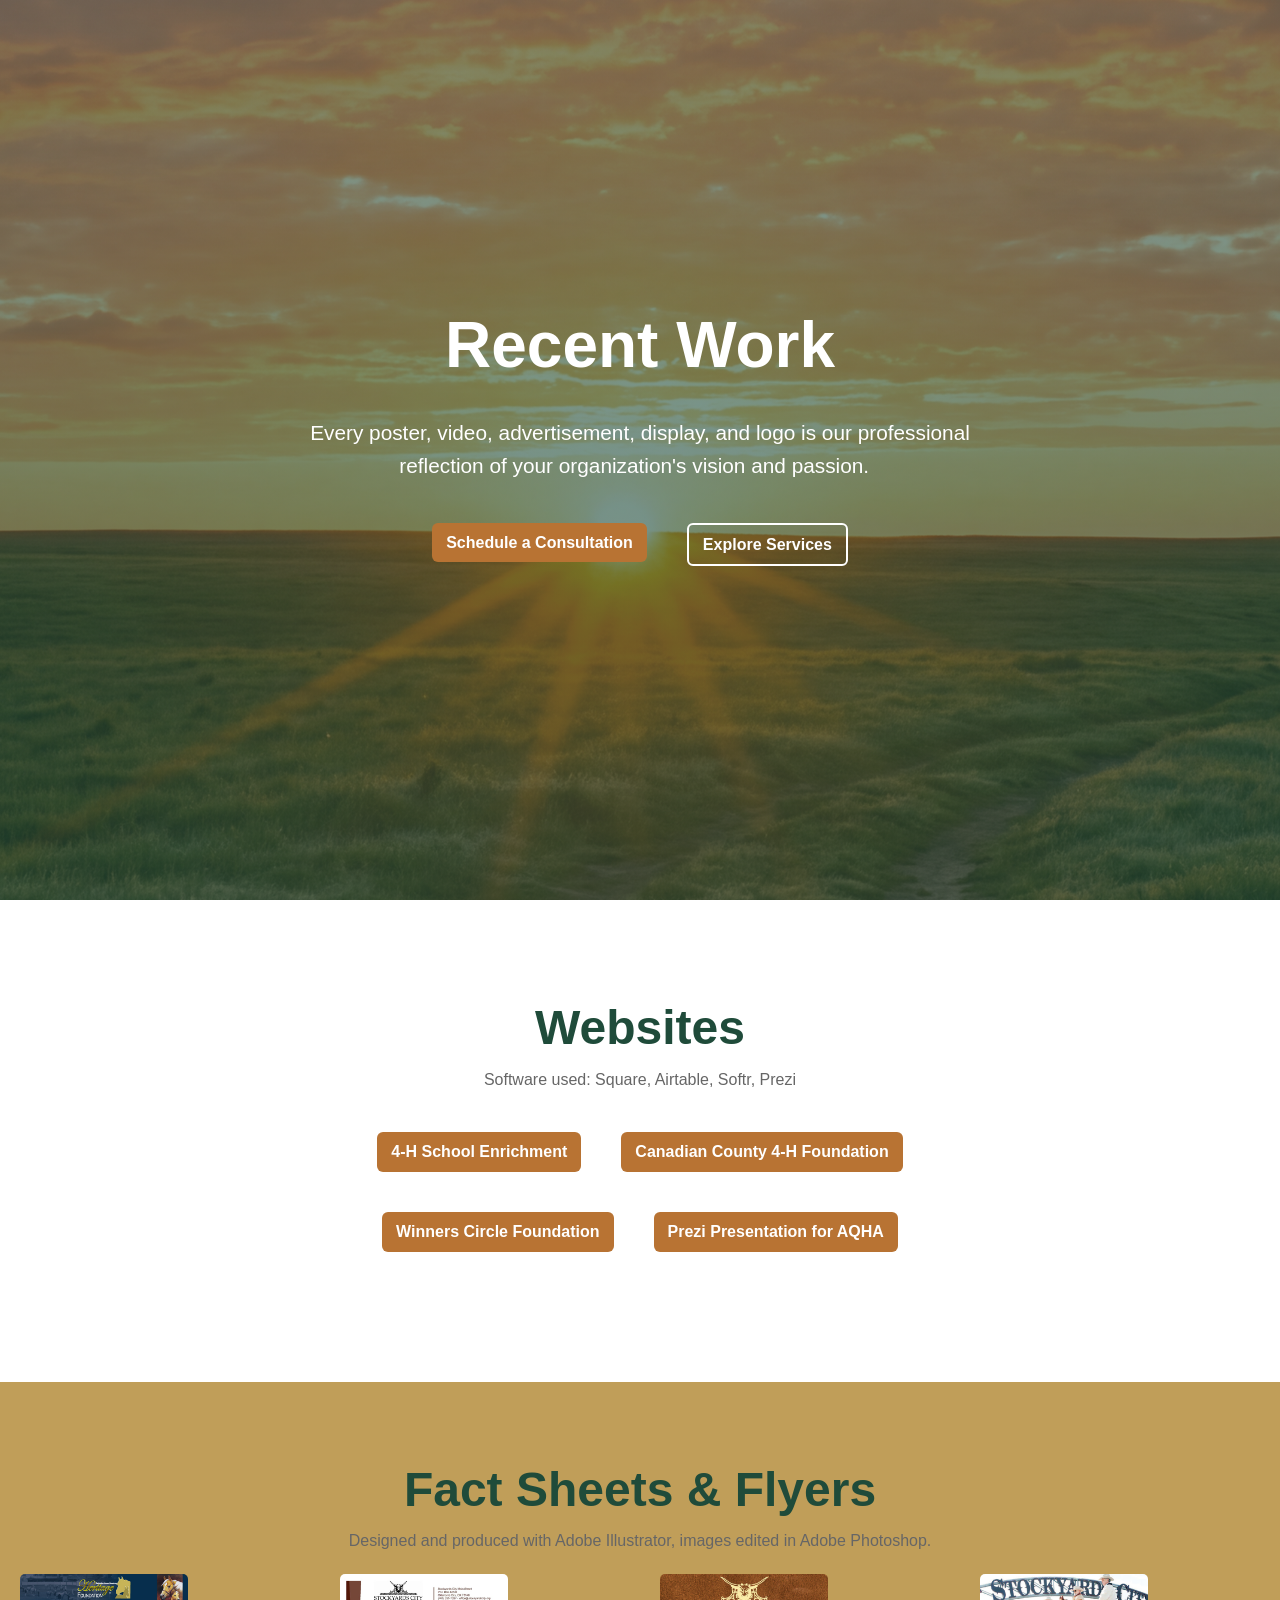
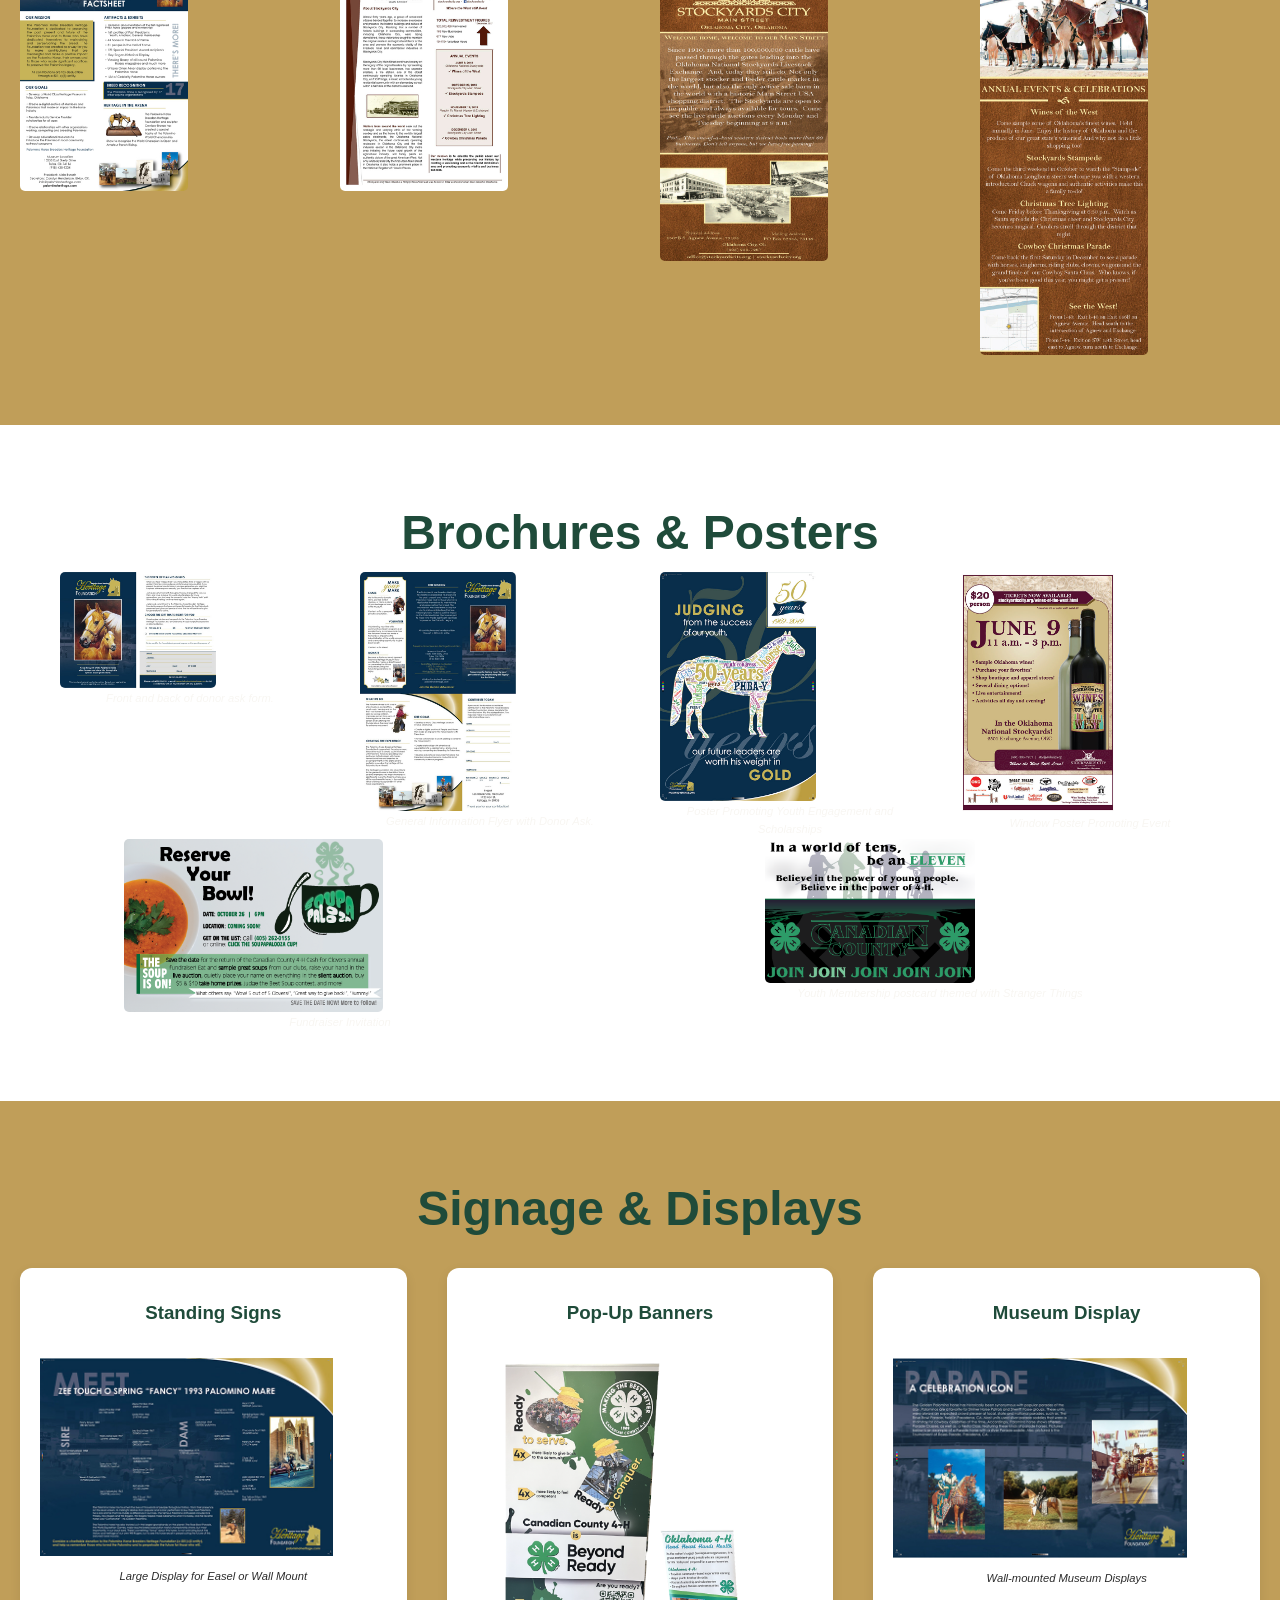
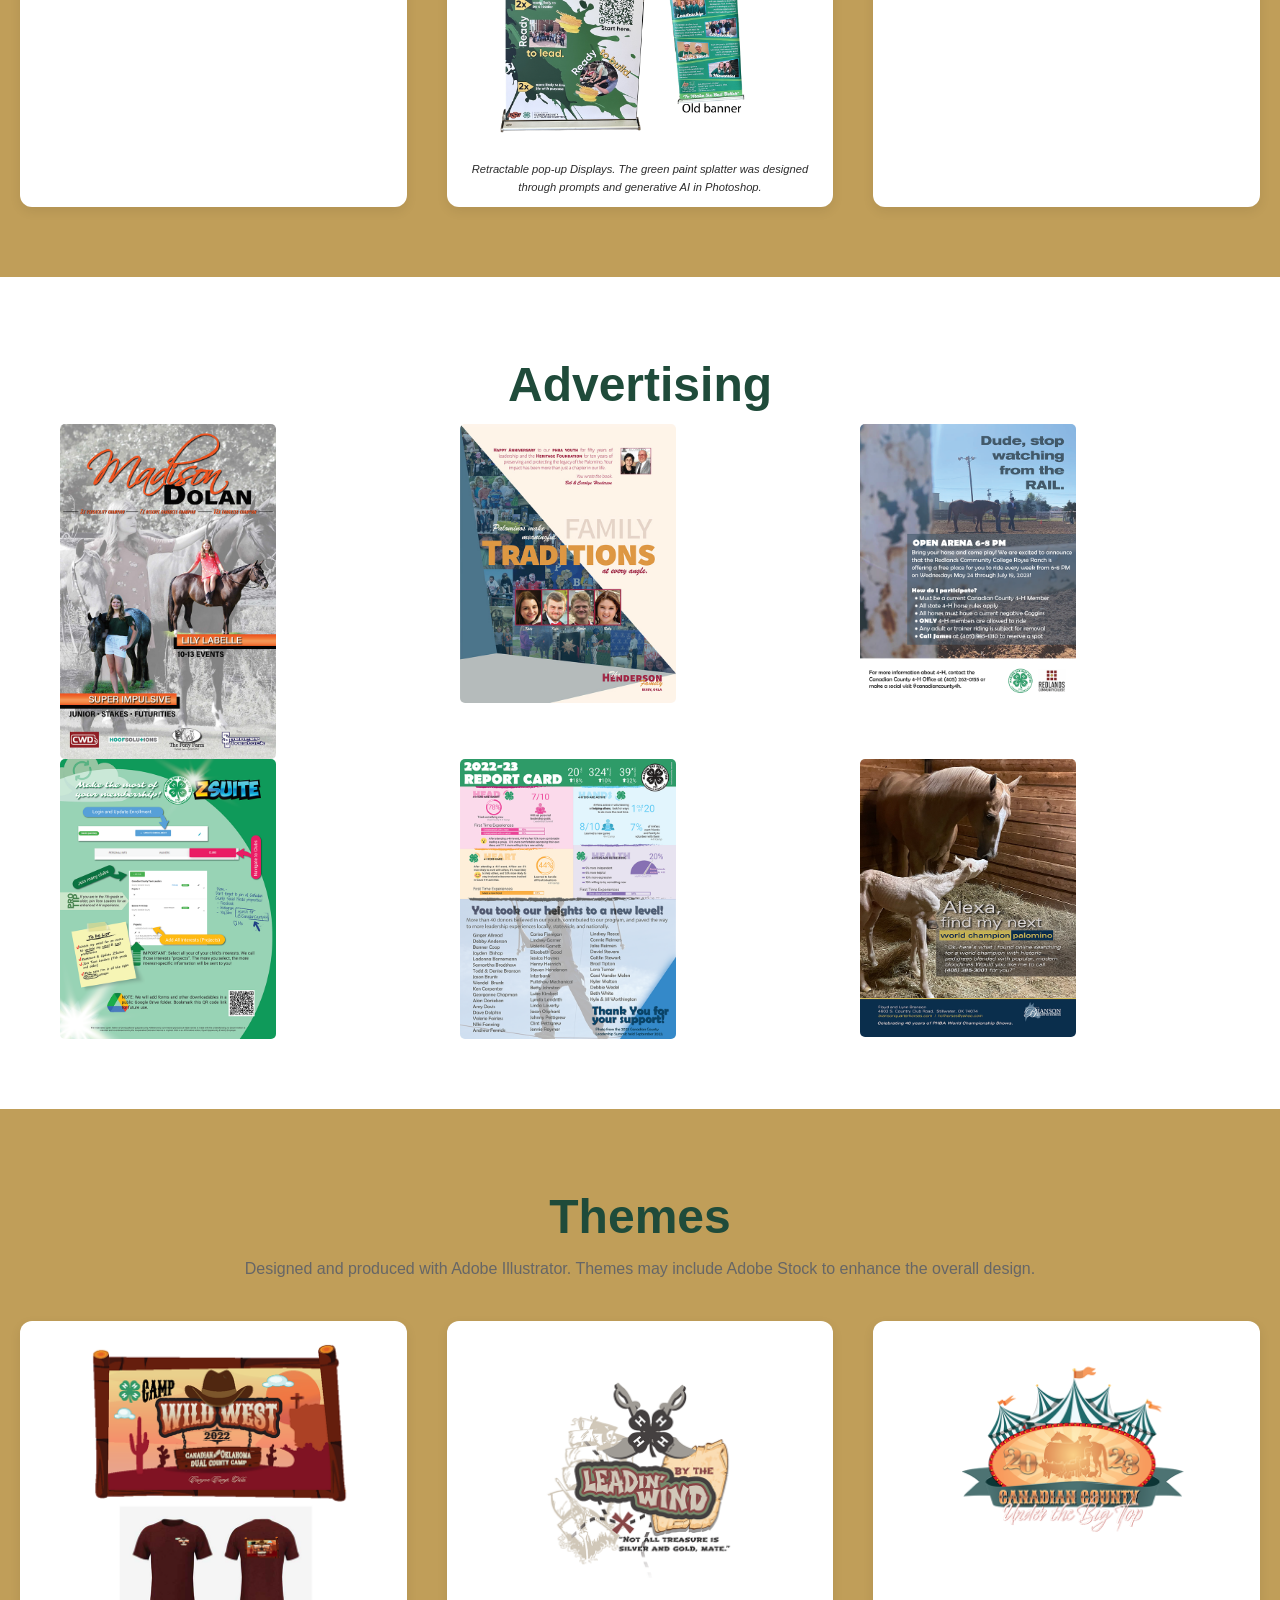
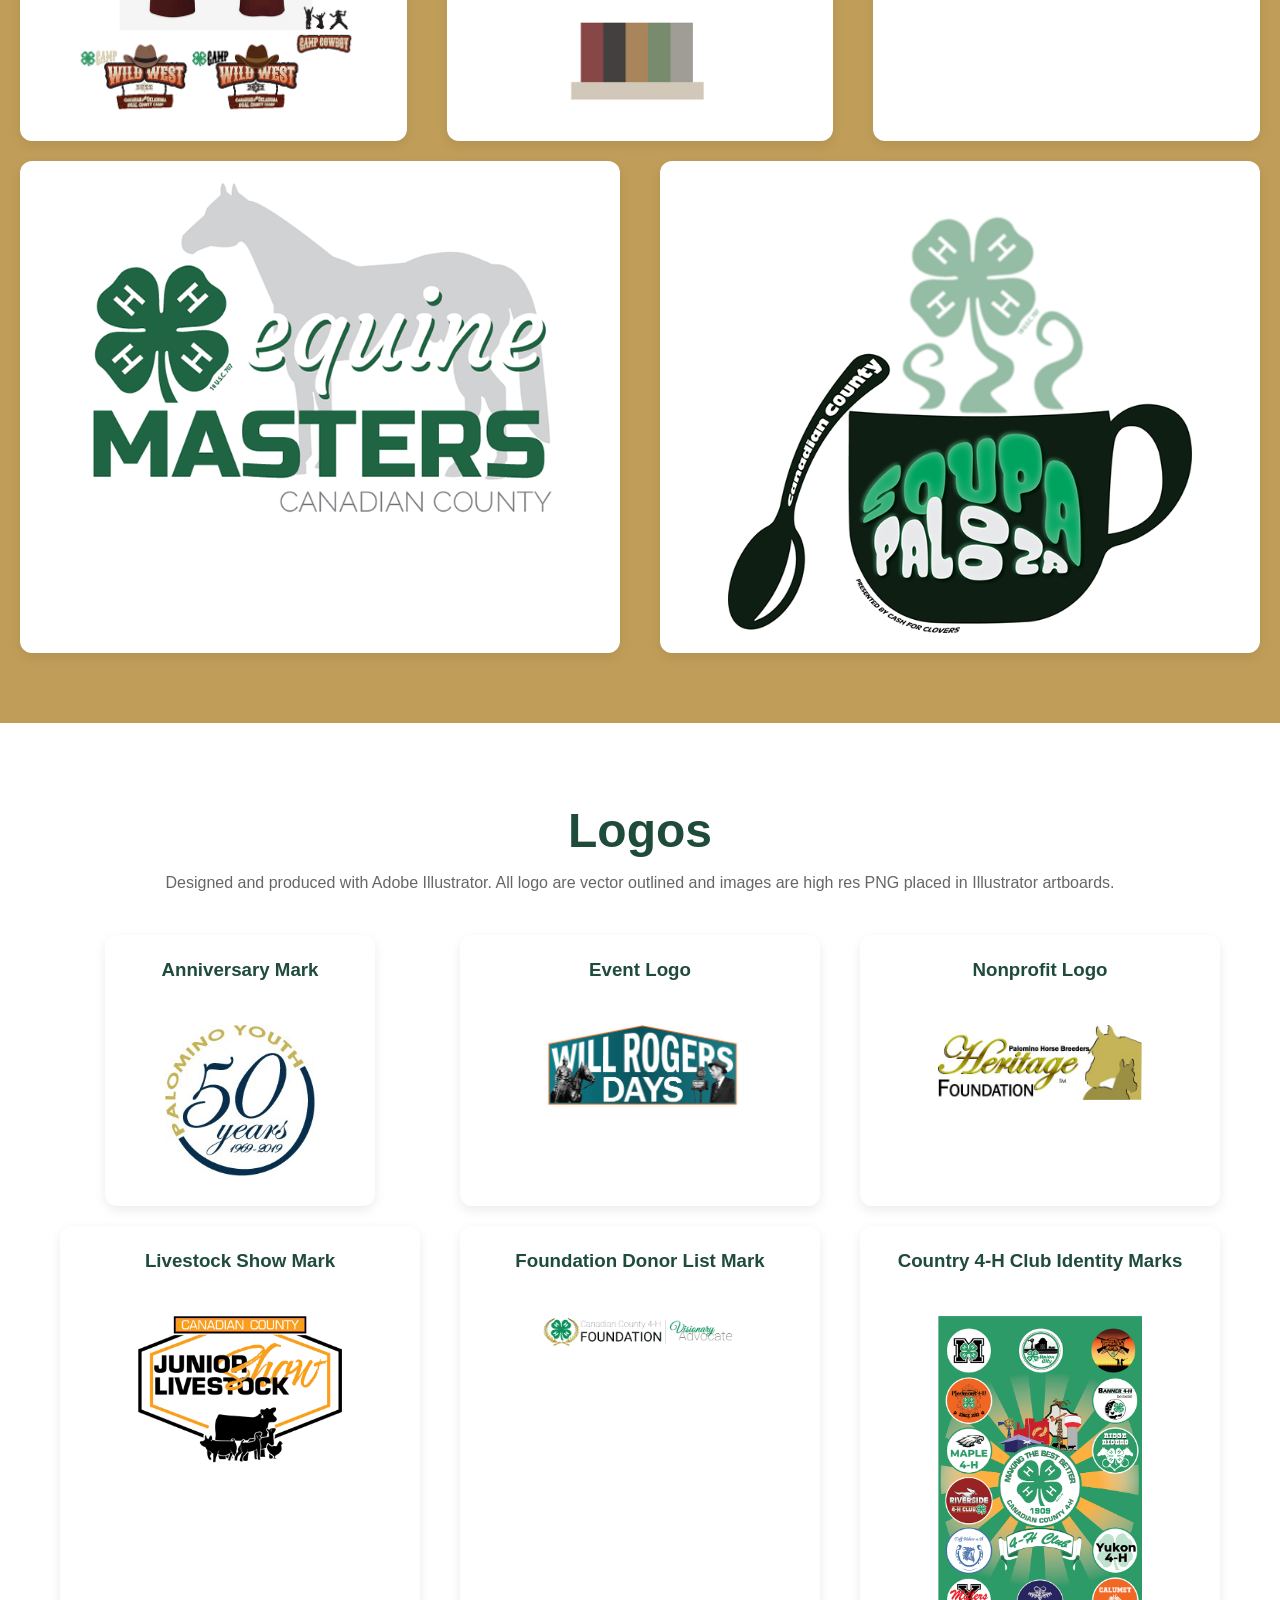
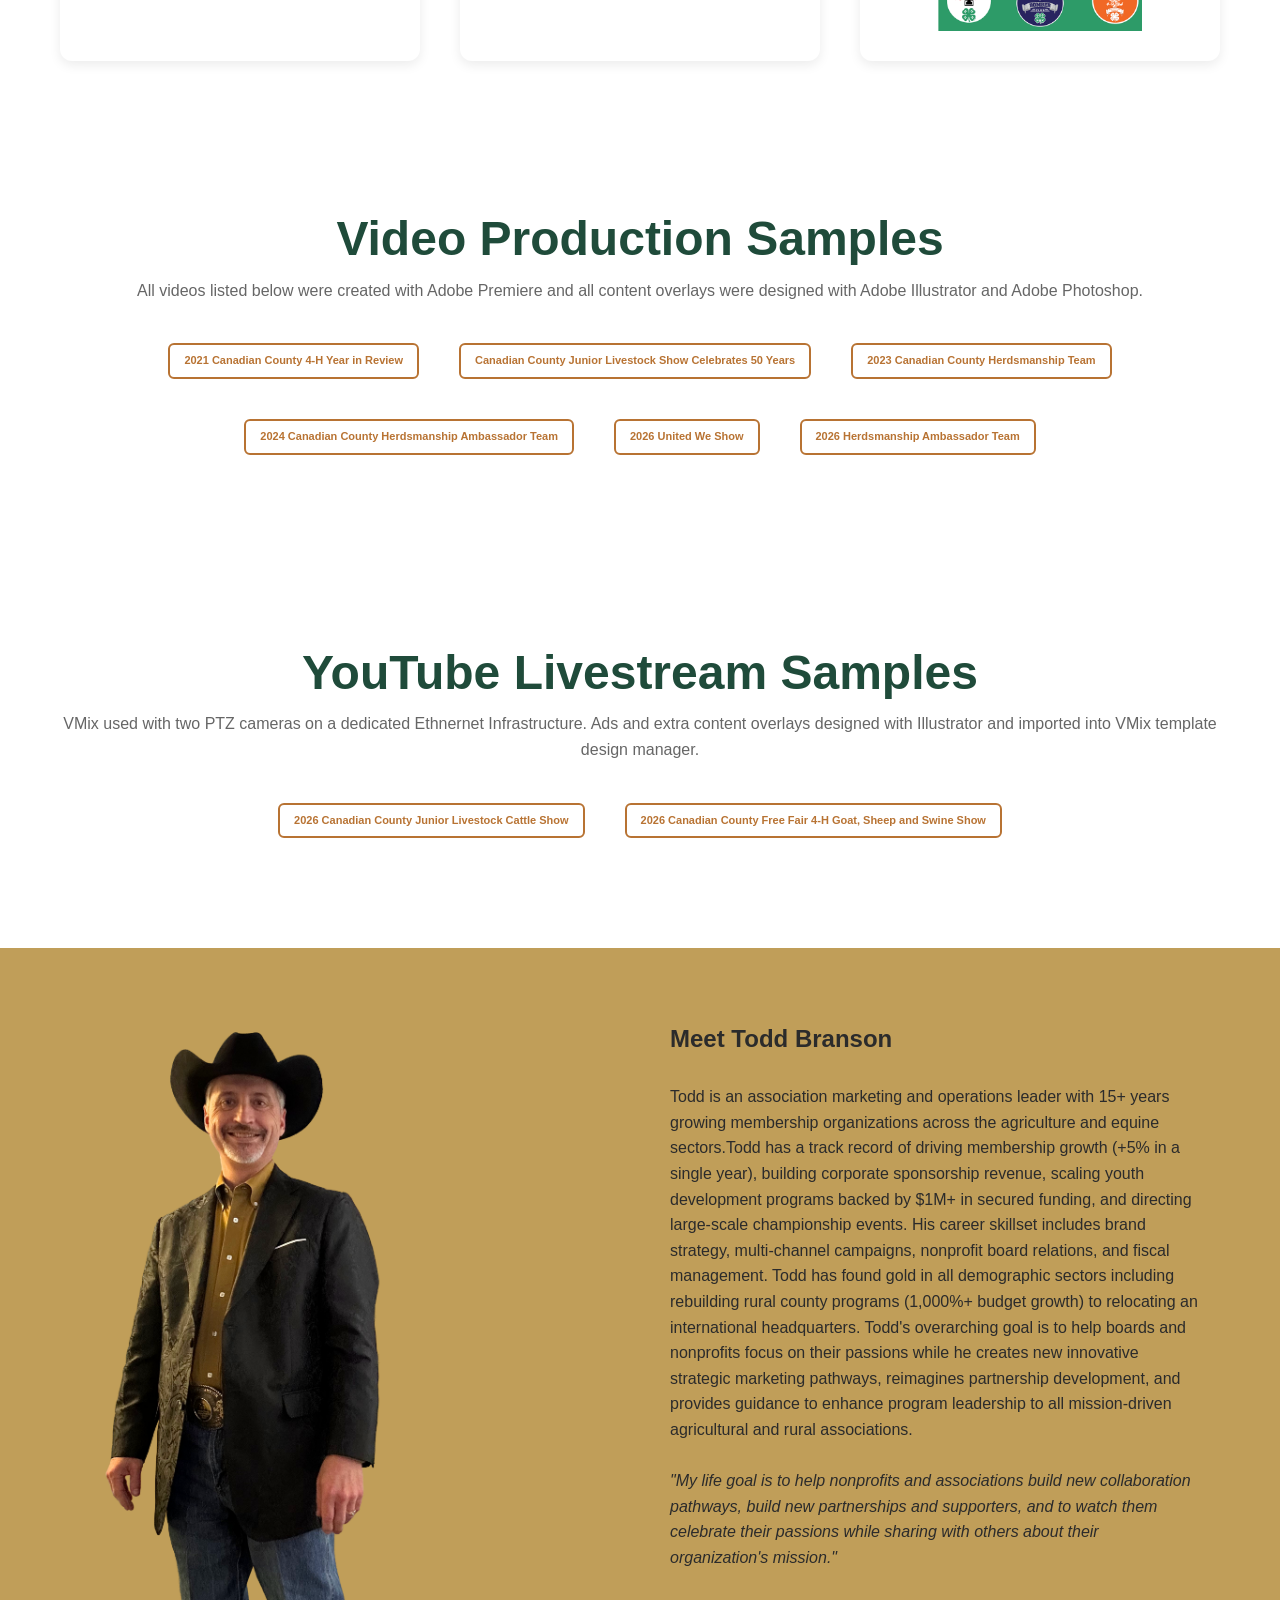
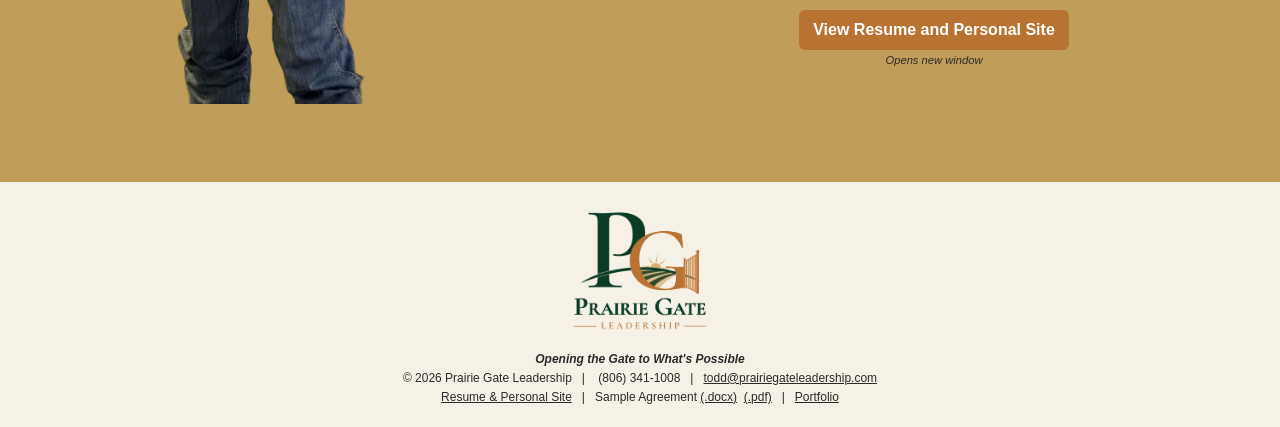
==== commit 0fd0ef9d: "CSS edits" ====
--- a/portfolio.html
+++ b/portfolio.html
@@ -80,11 +80,10 @@
     <h2 class="section-title">Signage &amp; Displays</h2>
 
     <div class="work-grid">
-
         <div class="card2">
             <div class="card-content">
 				<h3>Standing Signs</h3>
-				</div>
+			</div>
 			<div class="caption-wrapper"><img src="portfolio/standing-sign.jpg" alt=""><span class="btn-caption2">Large Display for Easel or Wall Mount</span></div>
                            
             
--- a/PGL-style.css
+++ b/PGL-style.css
@@ -432,7 +432,9 @@
 	.caption-wrapper {
 		display:flex;
 		flex-direction:column;
-		align-content: flex-start;
+		align-content: center;
+		margin-left: auto;
+		margin-right: auto;
 	}
 	.btn-caption {
 		text-align:center;
@@ -477,11 +479,7 @@
 	text-align: center;
 }
 
-.work-grid{
-    display:grid;
-    grid-template-columns:repeat(auto-fit,minmax(300px,1fr));
-    gap:30px;
-}
+
 	
 
 .hero {
@@ -531,7 +529,13 @@
     gap:30px;
 }
 
-.card{
+.work-grid{
+    display:grid;
+    grid-template-columns:repeat(auto-fit,minmax(300px,1fr));
+    gap:40px;
+}
+
+.card {
     display:flex;
 	flex-direction: column;
 	background:white;
@@ -540,10 +544,12 @@
 	text-align:center;
     overflow:hidden;
     box-shadow:0 4px 12px rgba(0,0,0,.08);
-	margin:20px;
+	margin-left:auto;
+	margin-right:auto;
 	padding: 10px;
-}
-.card .card2 h3 {
+	margin-top:20px;
+}
+.card h3 {
     color:var(--prairie-green);
     margin-bottom:10px;
 }
@@ -552,7 +558,7 @@
 	margin:20px;
 }
 
-	.card2{
+.card2 {
     display:flex;
 	flex-direction: column;
 	background:white;
@@ -561,38 +567,41 @@
 	text-align:center;
     overflow:hidden;
     box-shadow:0 4px 12px rgba(0,0,0,.08);
-	margin:20px;
-}
-
-.card2 img{
+	margin-left:auto;
+	margin-right:auto;
+	padding:10px;
+	margin-top:20px;
+}
+
+.card2 img {
     width:80%;
 	margin:10px;
 }
+
+.card2 h3{
+    padding:10px;
+    color:var(--prairie-green);
+}
+
 .card-content{
     padding:10px;
 }
 
-.card h3{
-    padding:10px;
-    color:var(--prairie-green);
-}
-
-
 .gallery{
     display:grid;
-    grid-template-columns:repeat(auto-fit,minmax(160px,1fr));
-    gap:0px;
+    grid-template-columns:repeat(auto-fit,minmax(140px,1fr));
+    gap:40px;
 }
 
 .gallery img{
-    width:80%;
+    width:60%;
     border-radius:5px;
 }
 
 	.gallery2{
     display:grid;
     grid-template-columns:repeat(auto-fit,minmax(80px,1fr));
-    gap:0px;
+    gap:40px;
 }
 
 .gallery2 img{
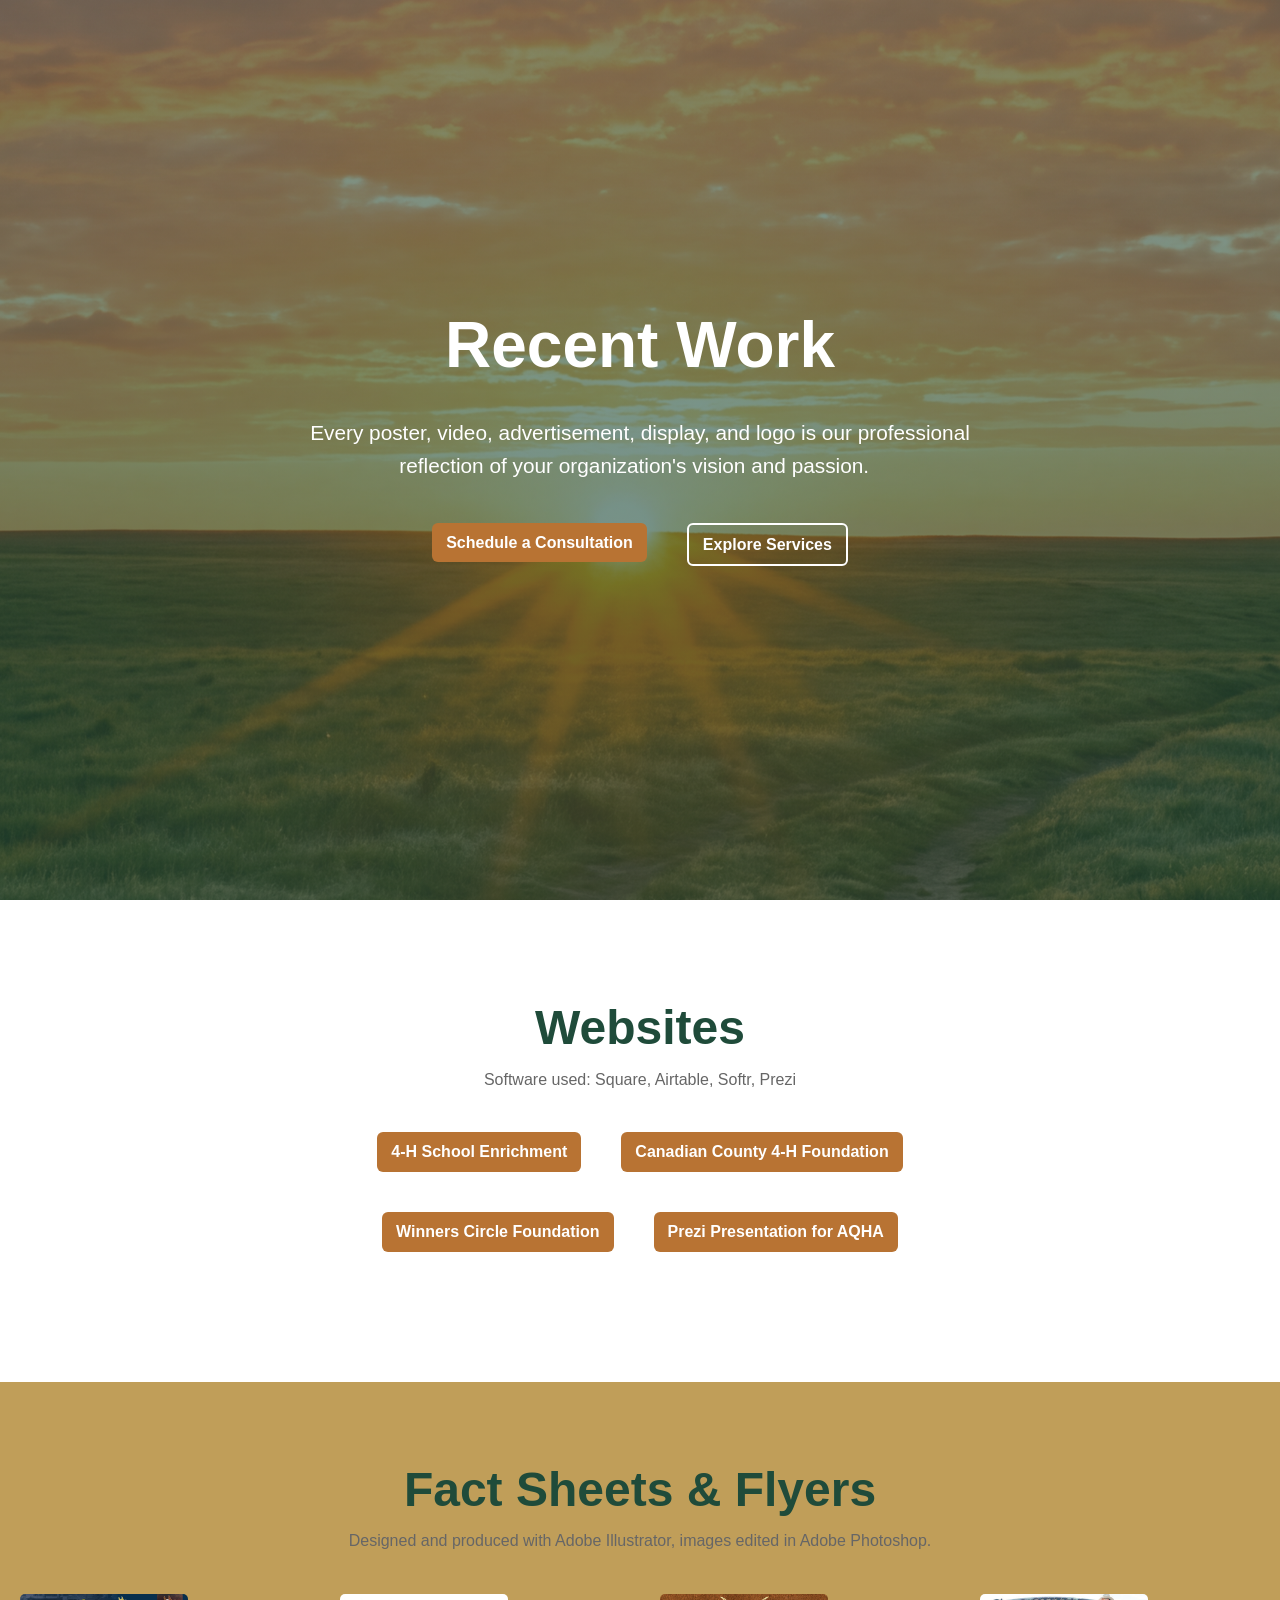
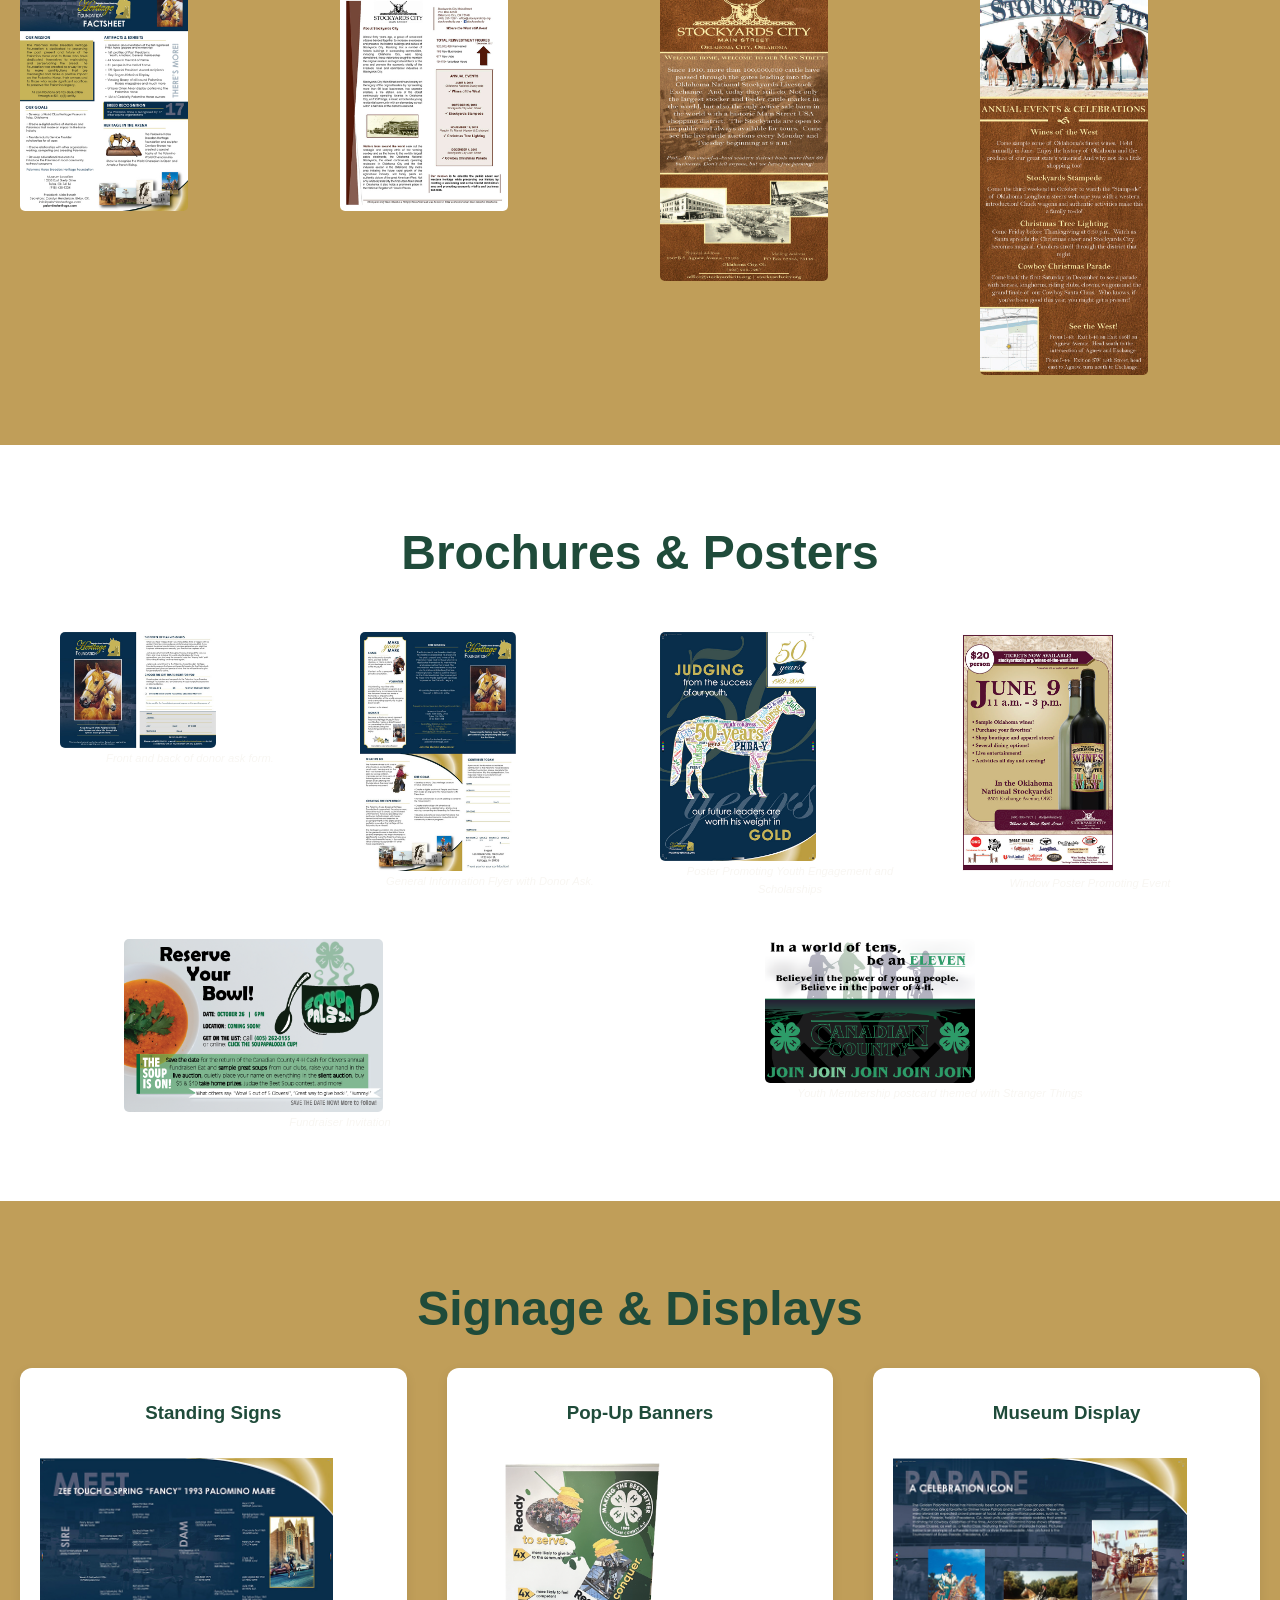
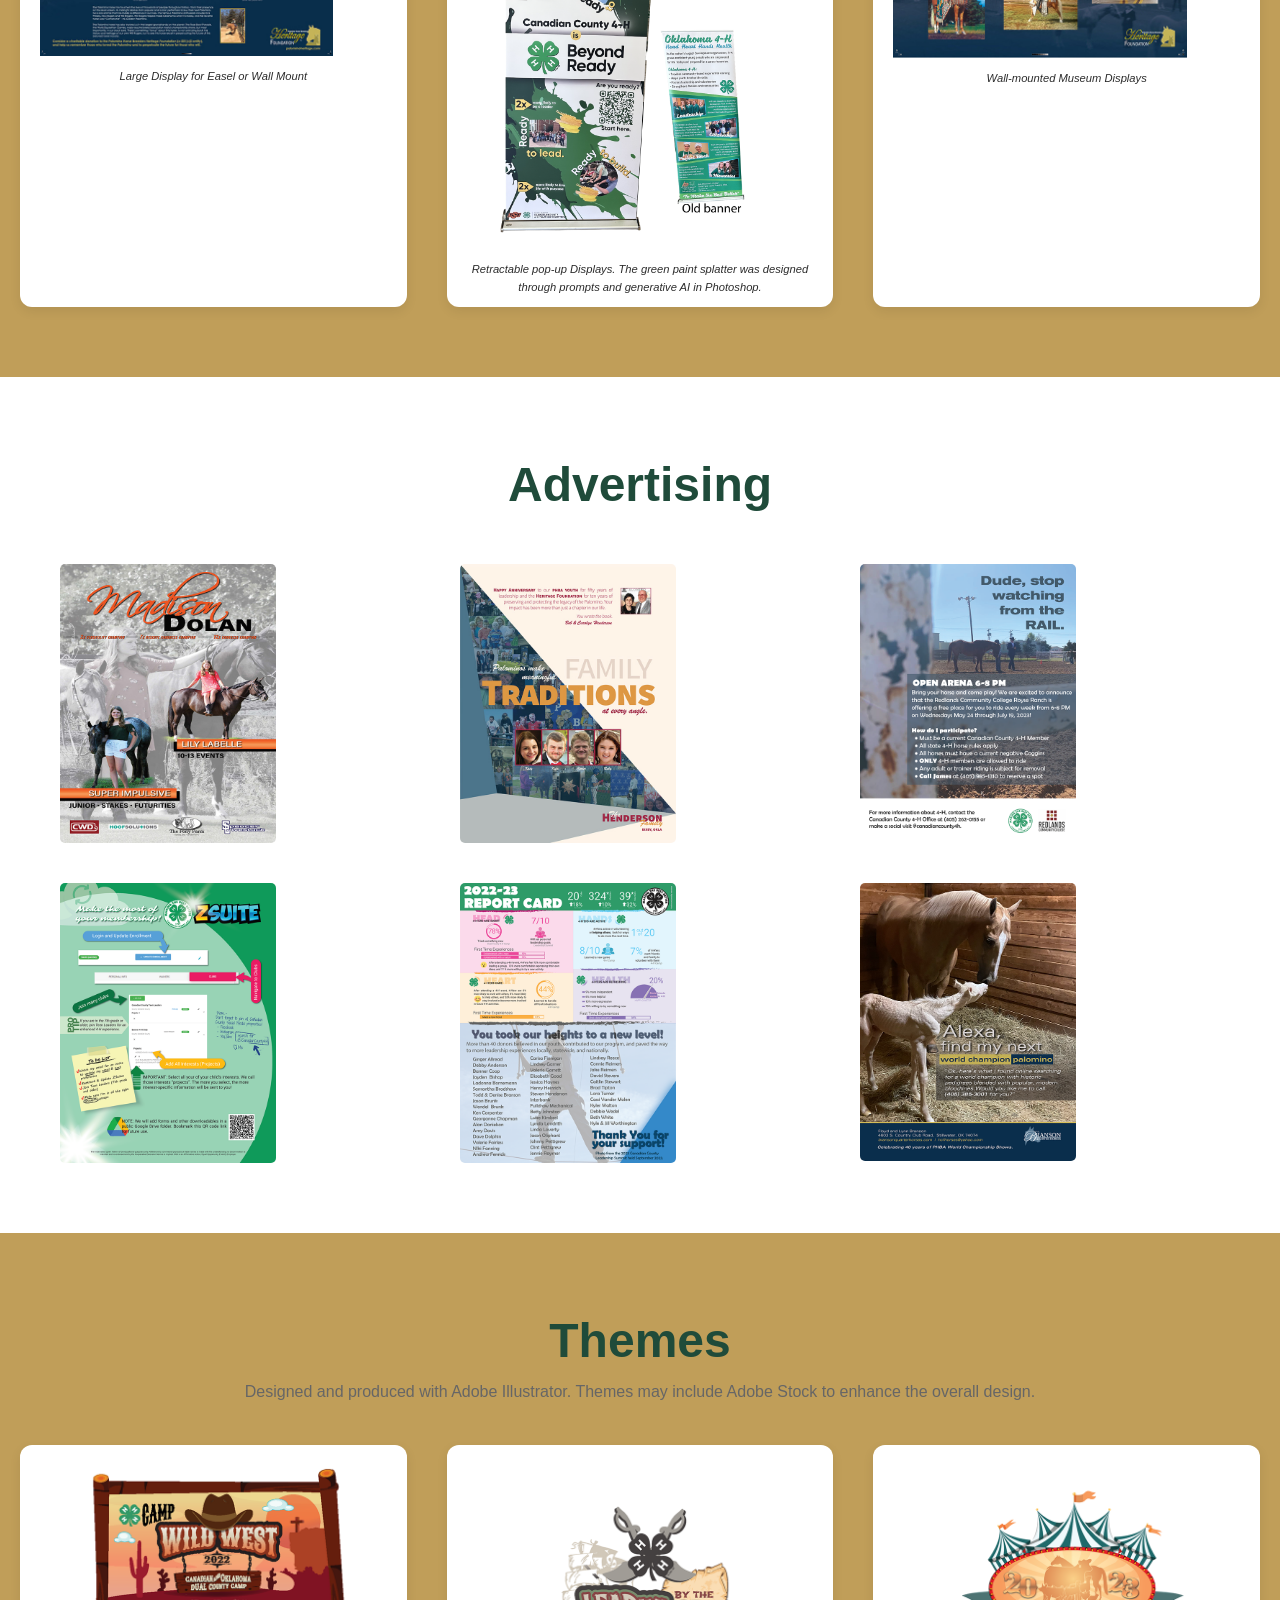
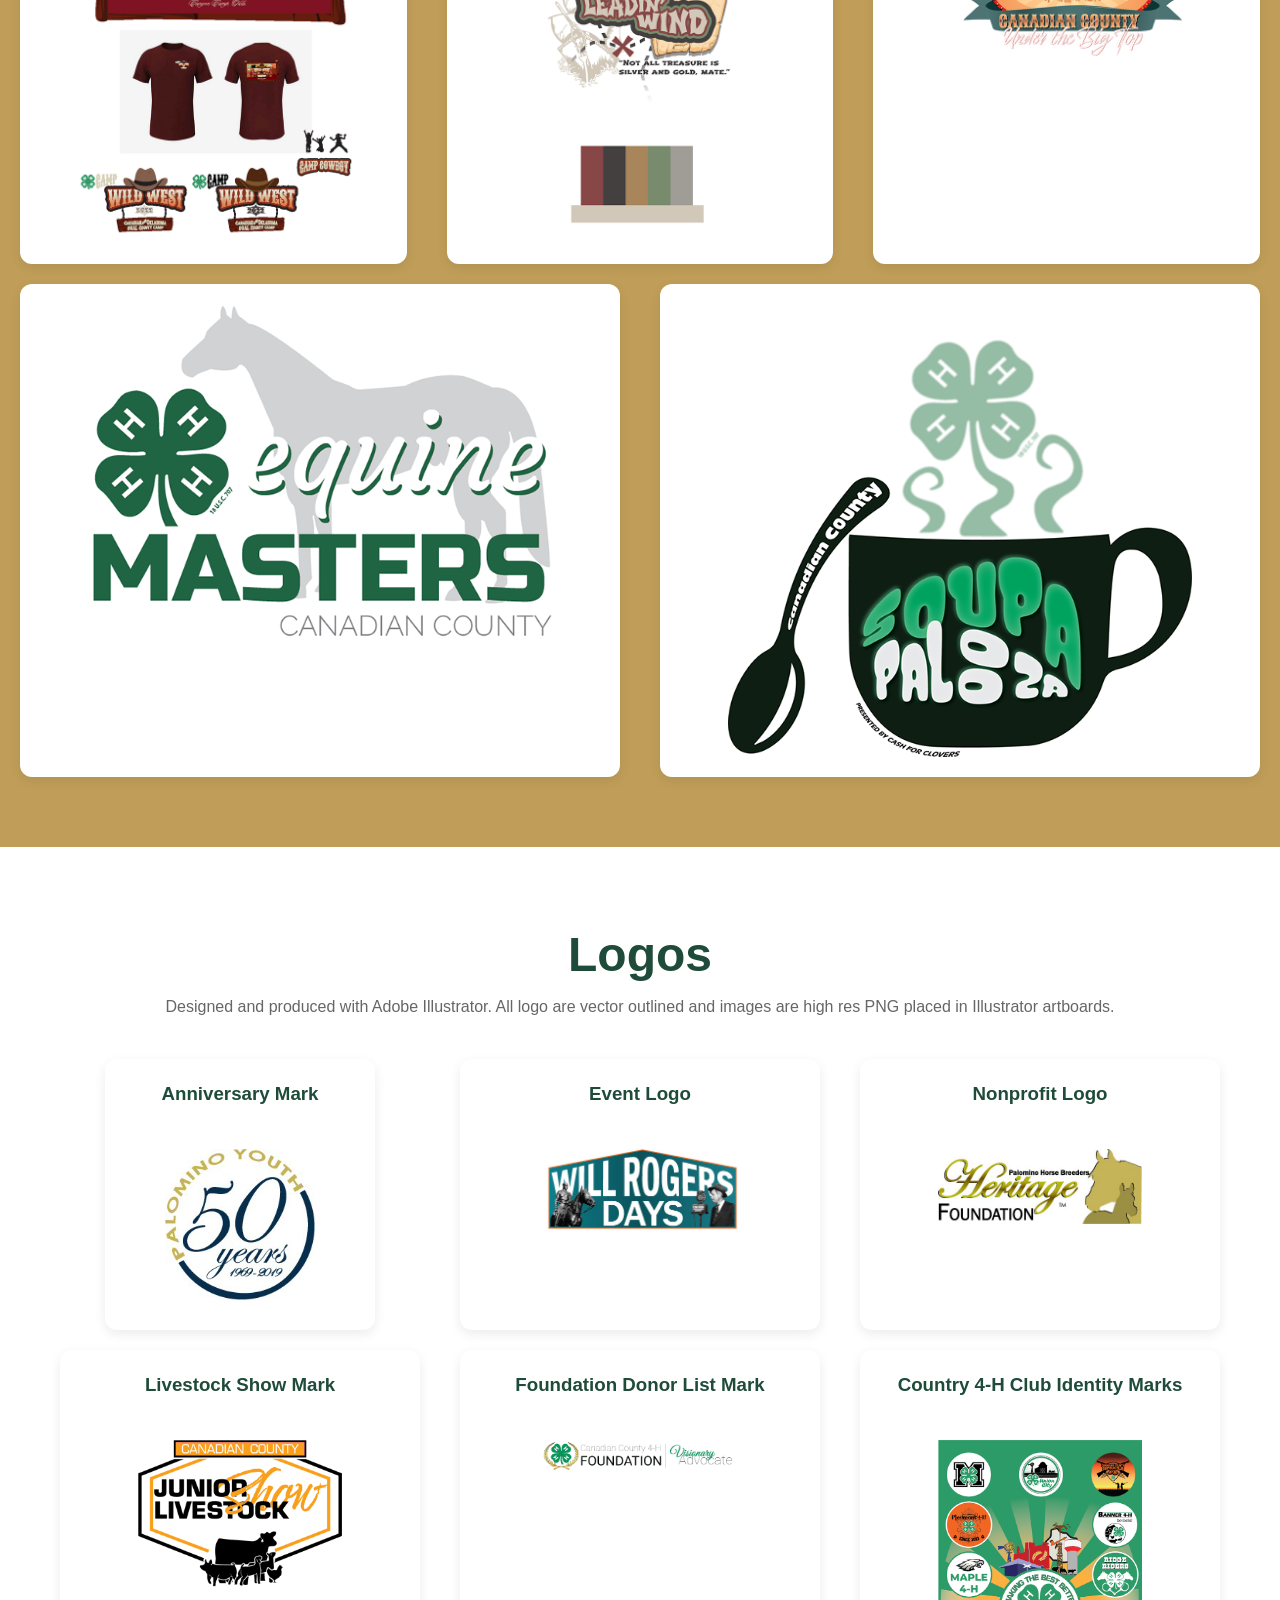
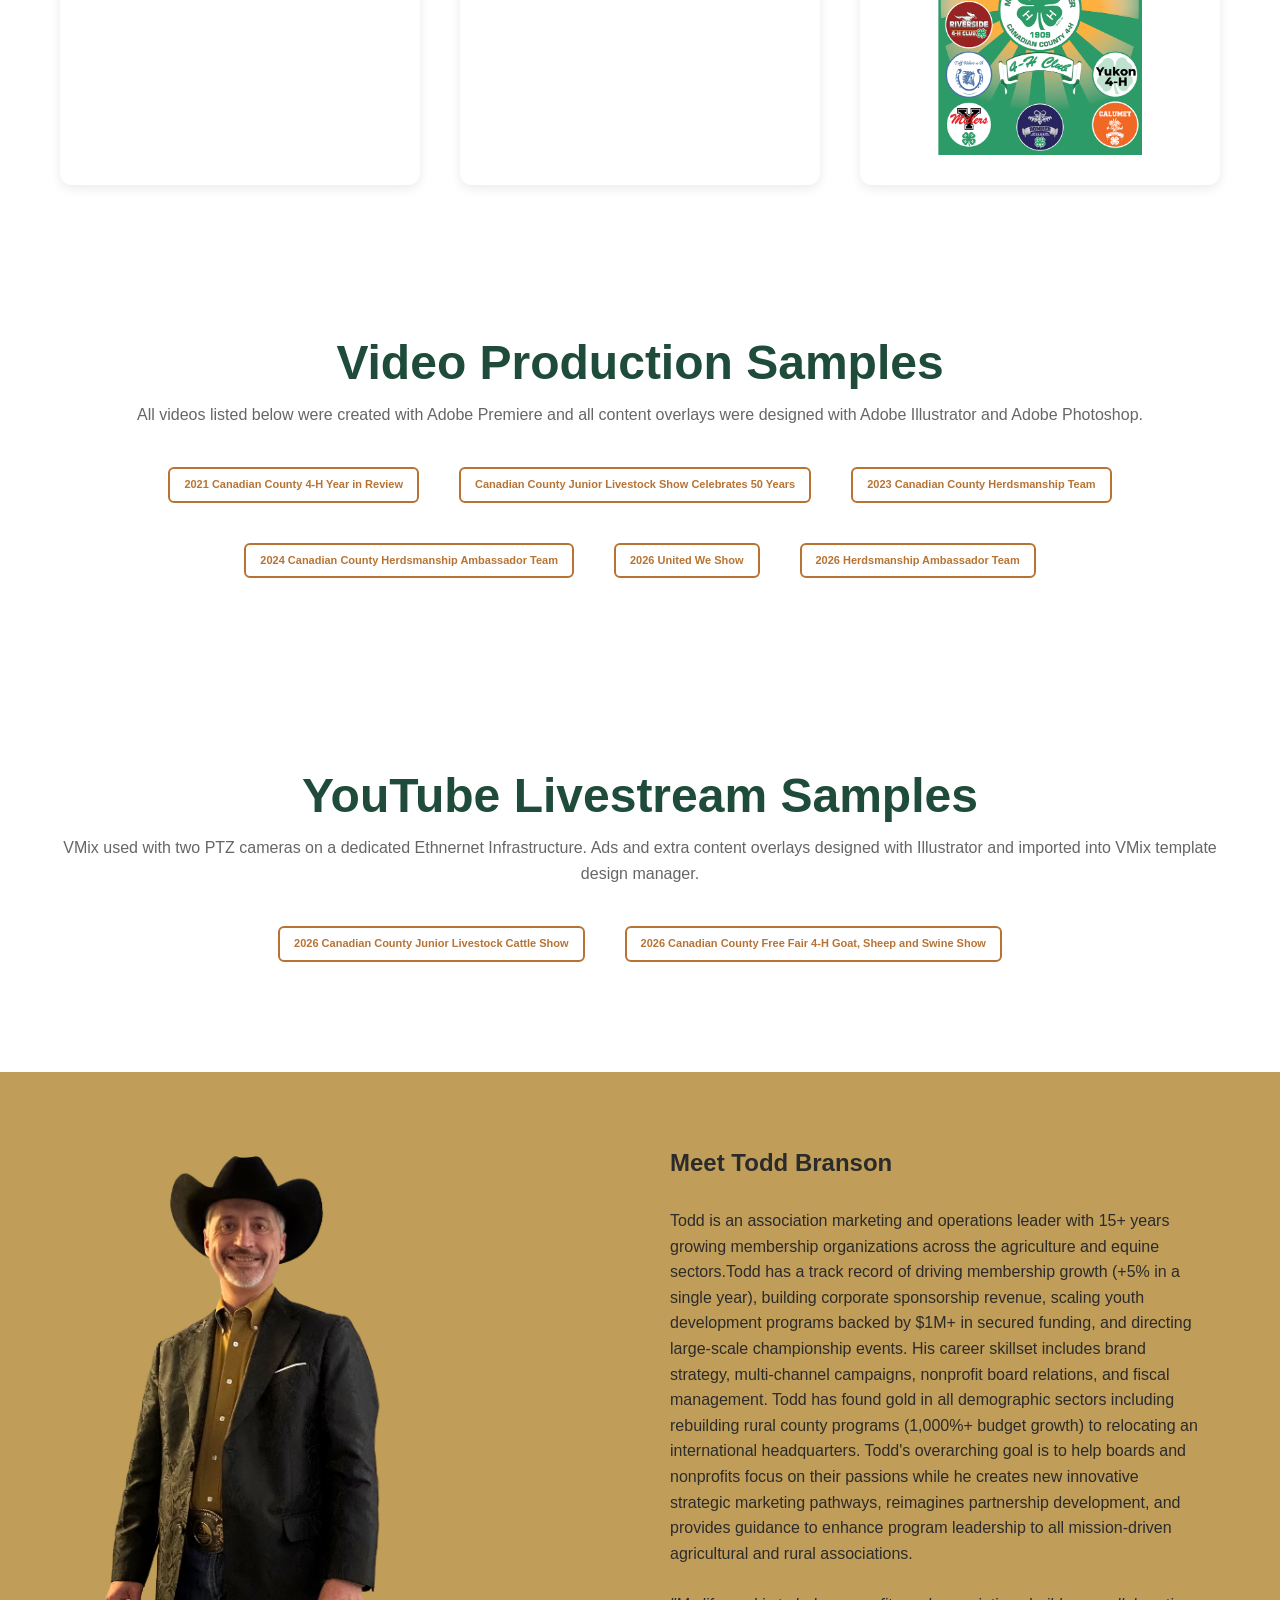
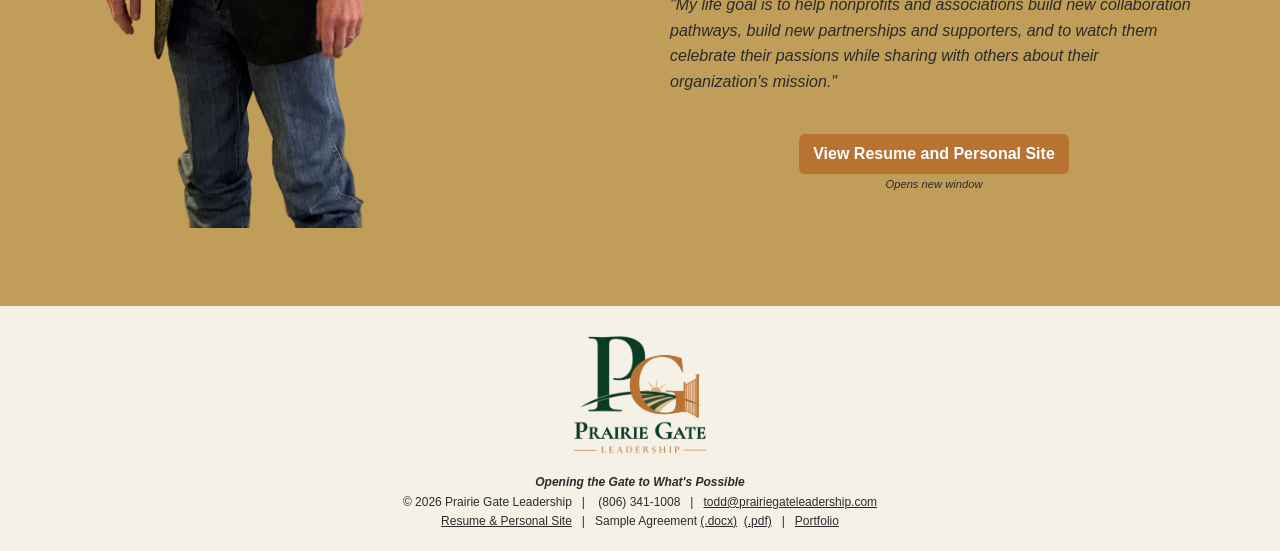
==== commit 688dffc9: "adding lightbox to enlarge images" ====
--- a/portfolio.html
+++ b/portfolio.html
@@ -11,6 +11,28 @@
 	<link rel="android-chrome-icon" sizes="192x192" href="/android-chrome-192x192.png">
 	<link rel="Progressive-Web-App" sizes="512x512" href="/android-chrome-512x512.png">
 	<link rel="shortcut-icon" href="/favicon.ico">
+
+<script>
+document.addEventListener("DOMContentLoaded", function() {
+
+    const lightbox = document.getElementById("lightbox");
+    const lightboxImg = lightbox.querySelector("img");
+
+    document.querySelectorAll("img").forEach(img => {
+        img.style.cursor = "zoom-in";
+
+        img.addEventListener("click", function() {
+            lightboxImg.src = this.src;
+            lightbox.style.display = "block";
+        });
+    });
+
+    lightbox.addEventListener("click", function() {
+        lightbox.style.display = "none";
+    });
+
+});
+</script>	
 </head>
 <body>
 
@@ -281,5 +303,8 @@
 </p>
 
 </footer>
+	<div class="lightbox" id="lightbox">
+    <img src="" alt="">
+</div>
 </body>
 </html>
--- a/PGL-style.css
+++ b/PGL-style.css
@@ -377,6 +377,26 @@
     background:#fff;
 	margin: 0;
 }
+.lightbox {
+    display: none;
+    position: fixed;
+    z-index: 9999;
+    left: 0;
+    top: 0;
+    width: 100%;
+    height: 100%;
+    background: rgba(0,0,0,.85);
+    cursor: pointer;
+}
+
+.lightbox img {
+    display: block;
+    max-width: 90%;
+    max-height: 90%;
+    margin: auto;
+    position: absolute;
+    inset: 0;
+}
 
 .container {
     width:min(1200px,90%);
@@ -591,6 +611,7 @@
     display:grid;
     grid-template-columns:repeat(auto-fit,minmax(140px,1fr));
     gap:40px;
+	margin-top:40px;
 }
 
 .gallery img{
@@ -602,6 +623,7 @@
     display:grid;
     grid-template-columns:repeat(auto-fit,minmax(80px,1fr));
     gap:40px;
+	margin-top:40px;
 }
 
 .gallery2 img{
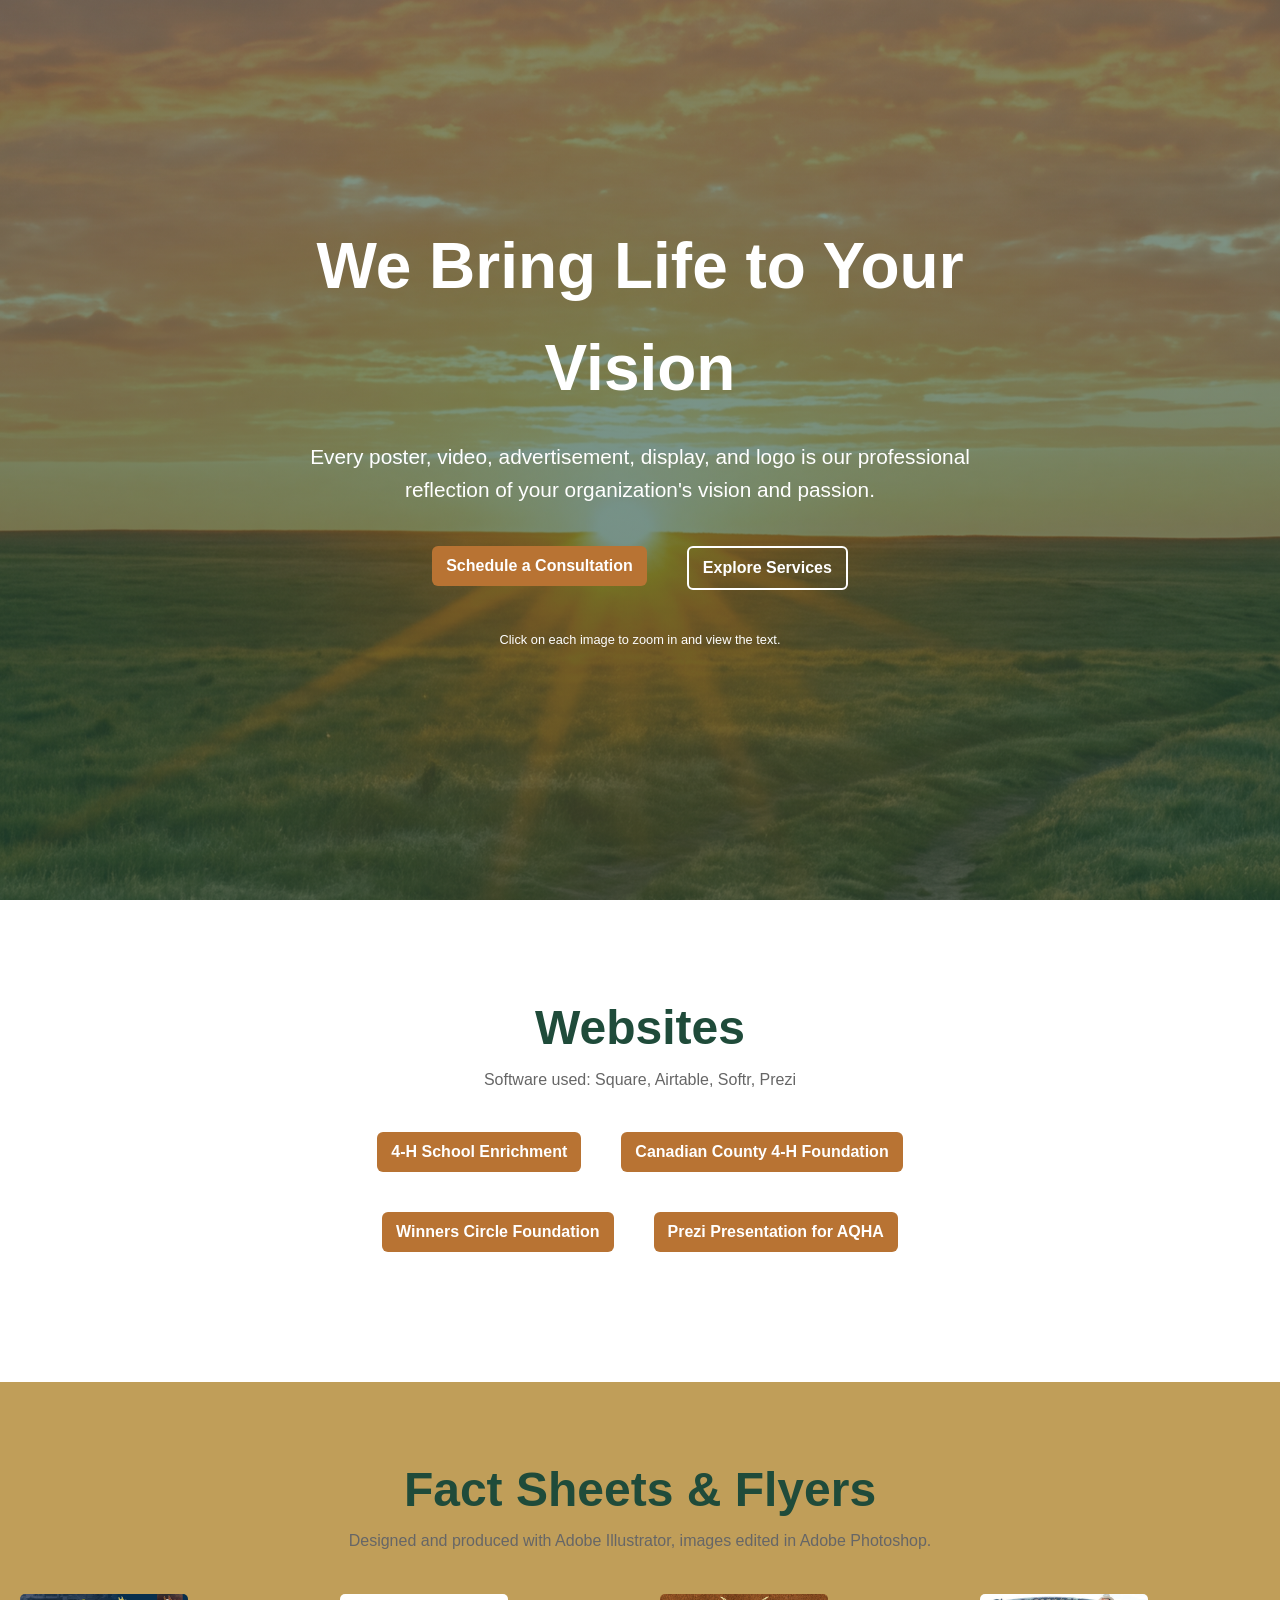
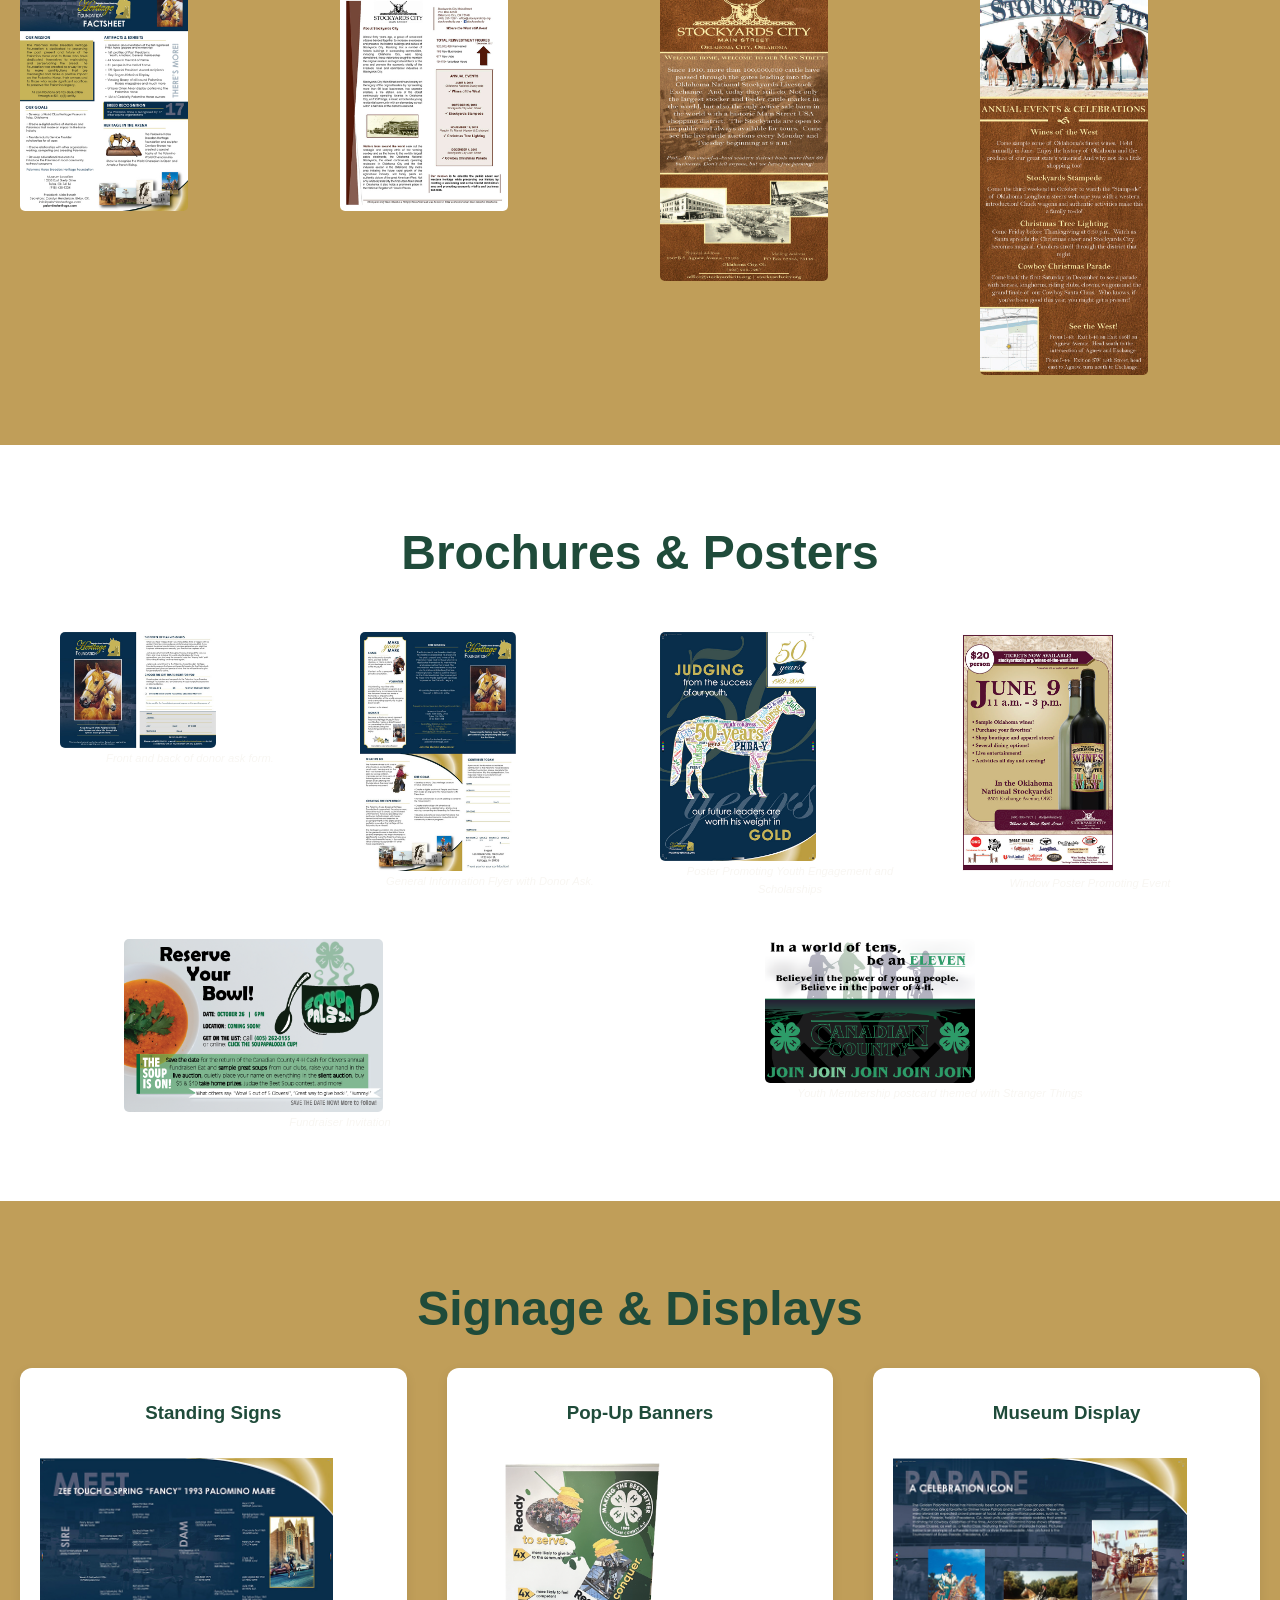
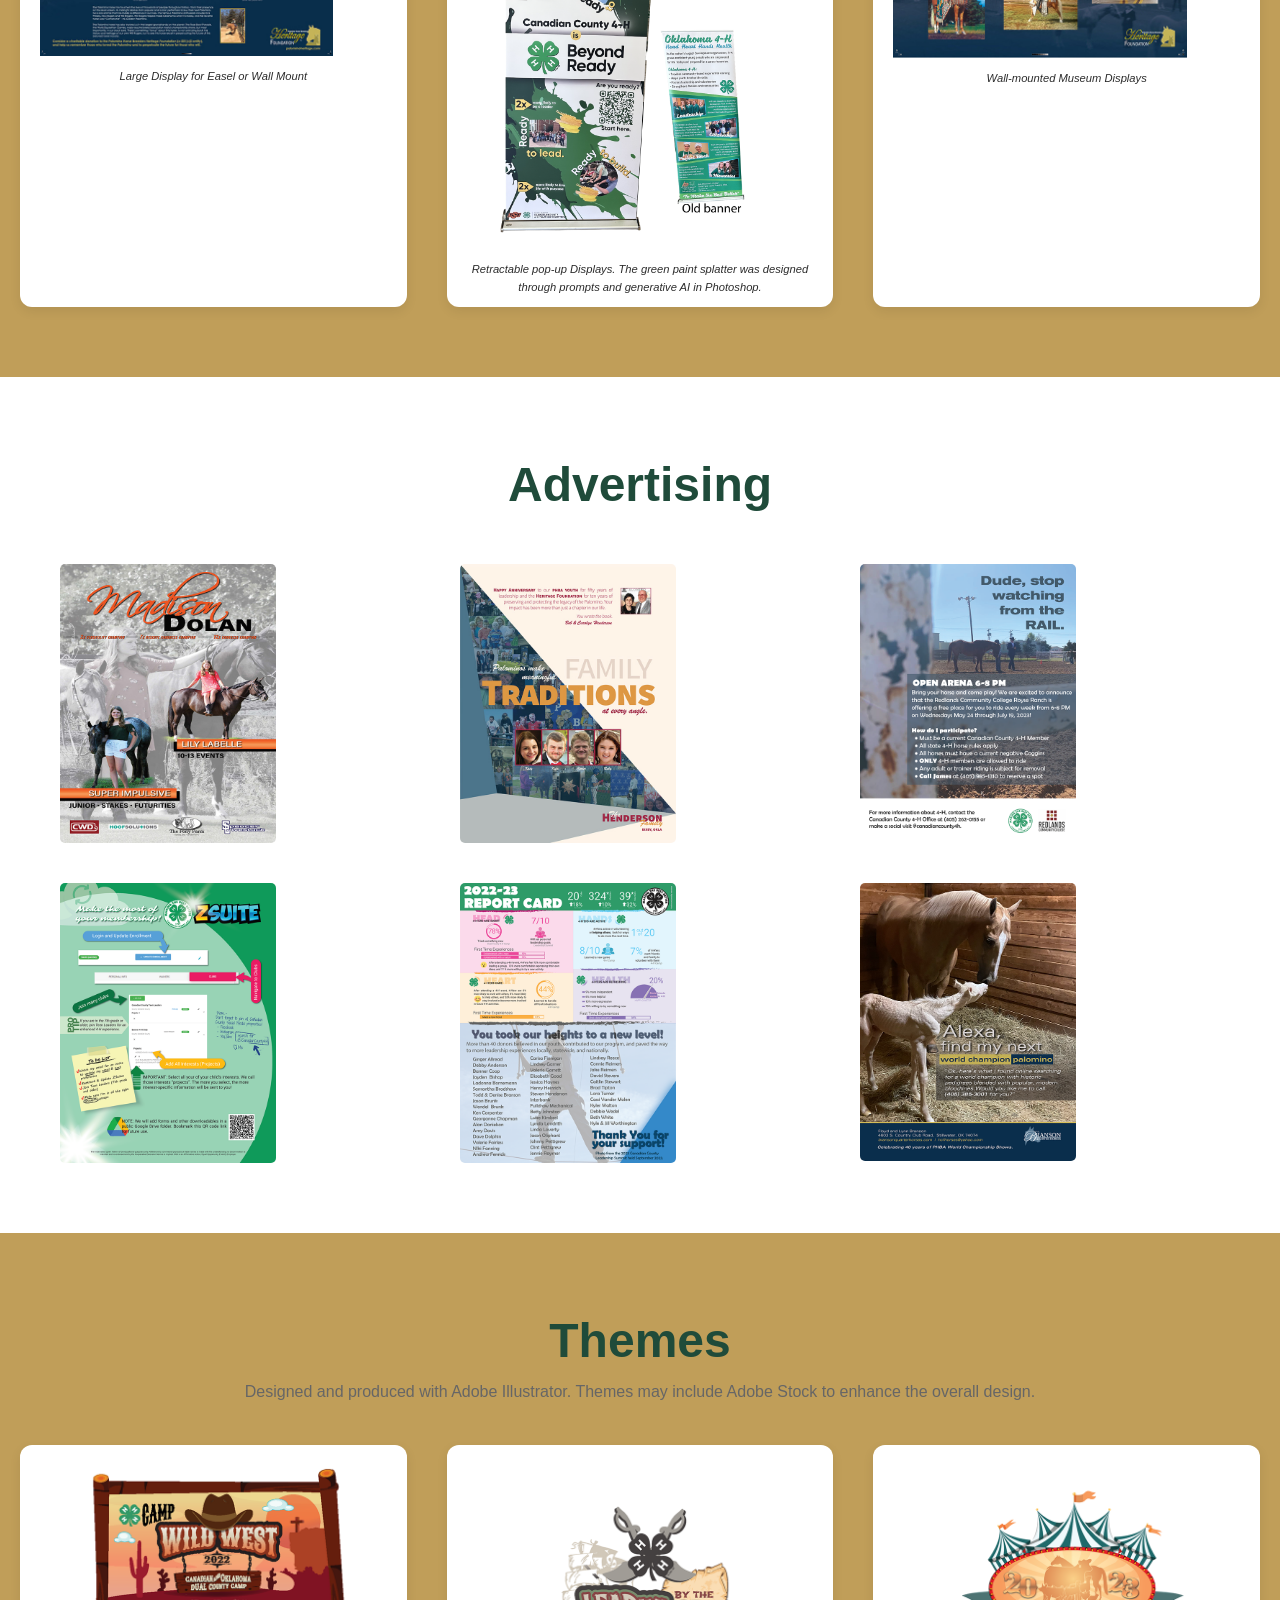
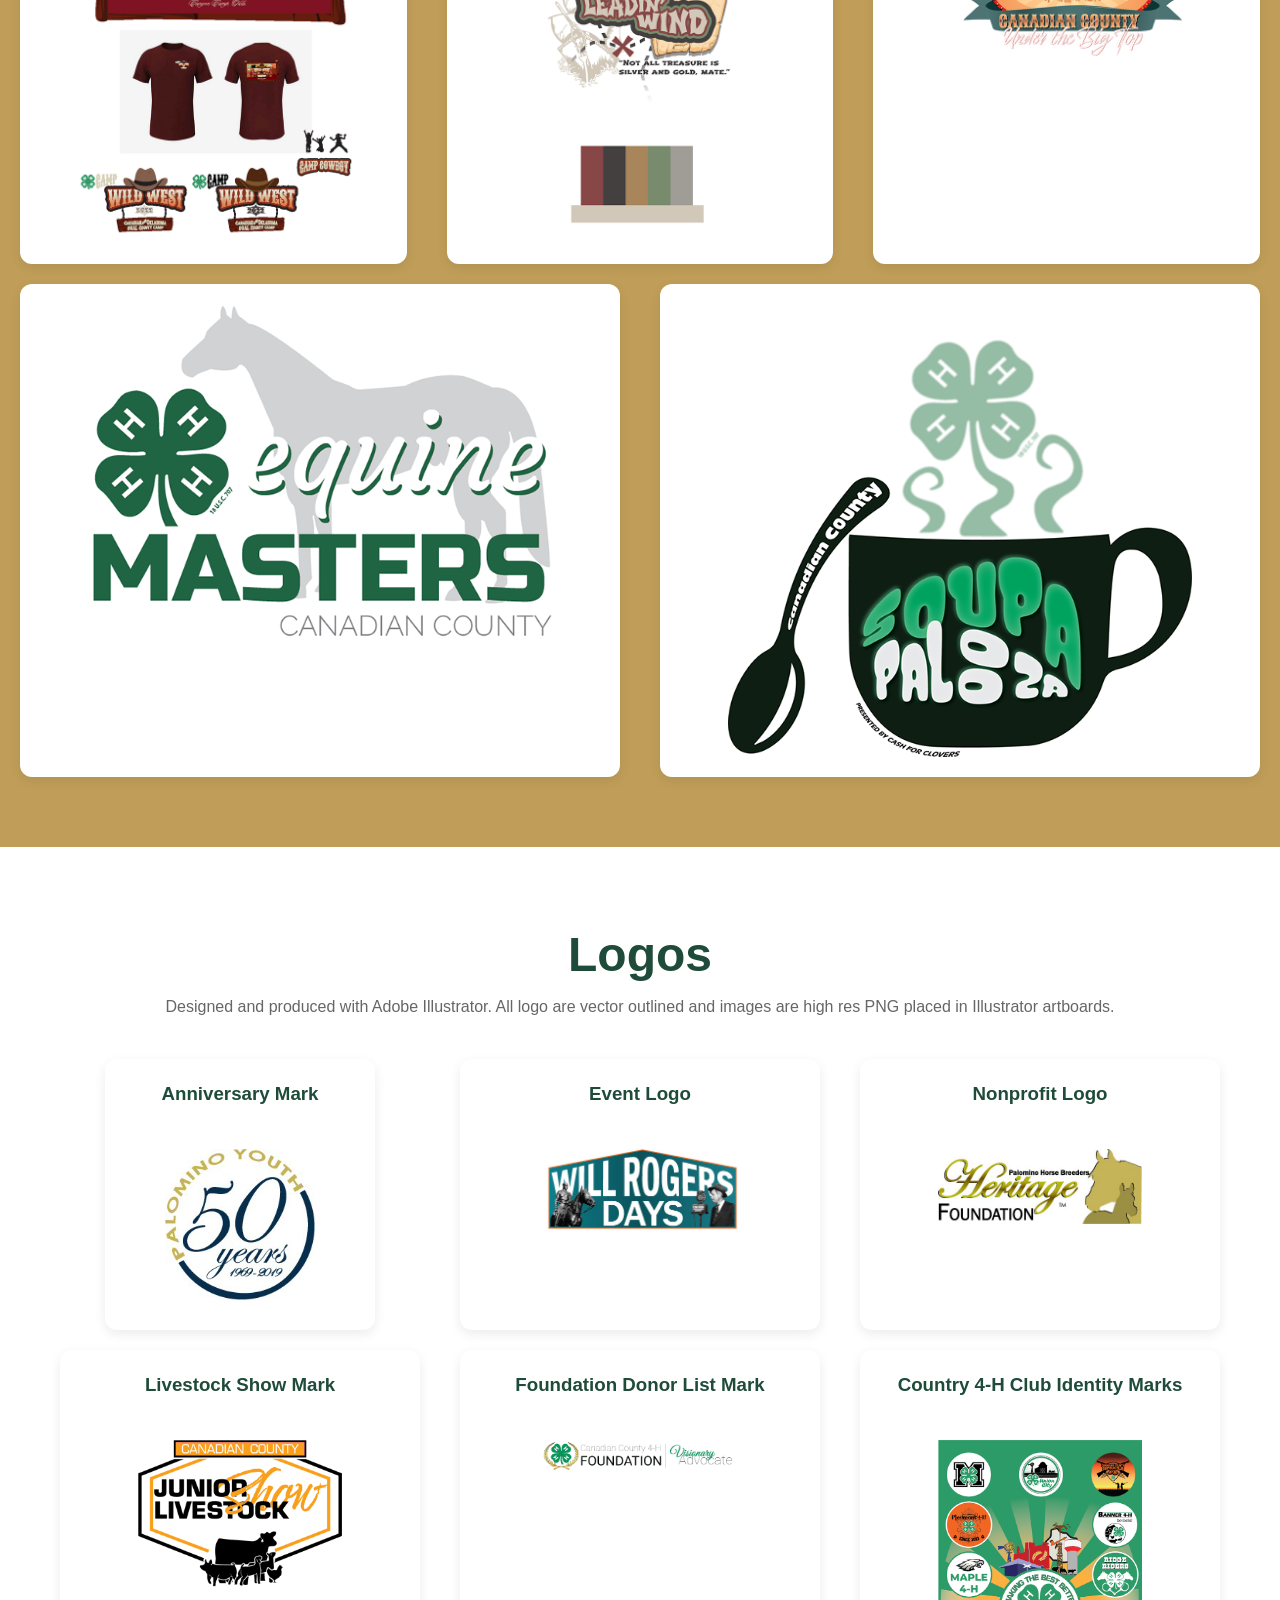
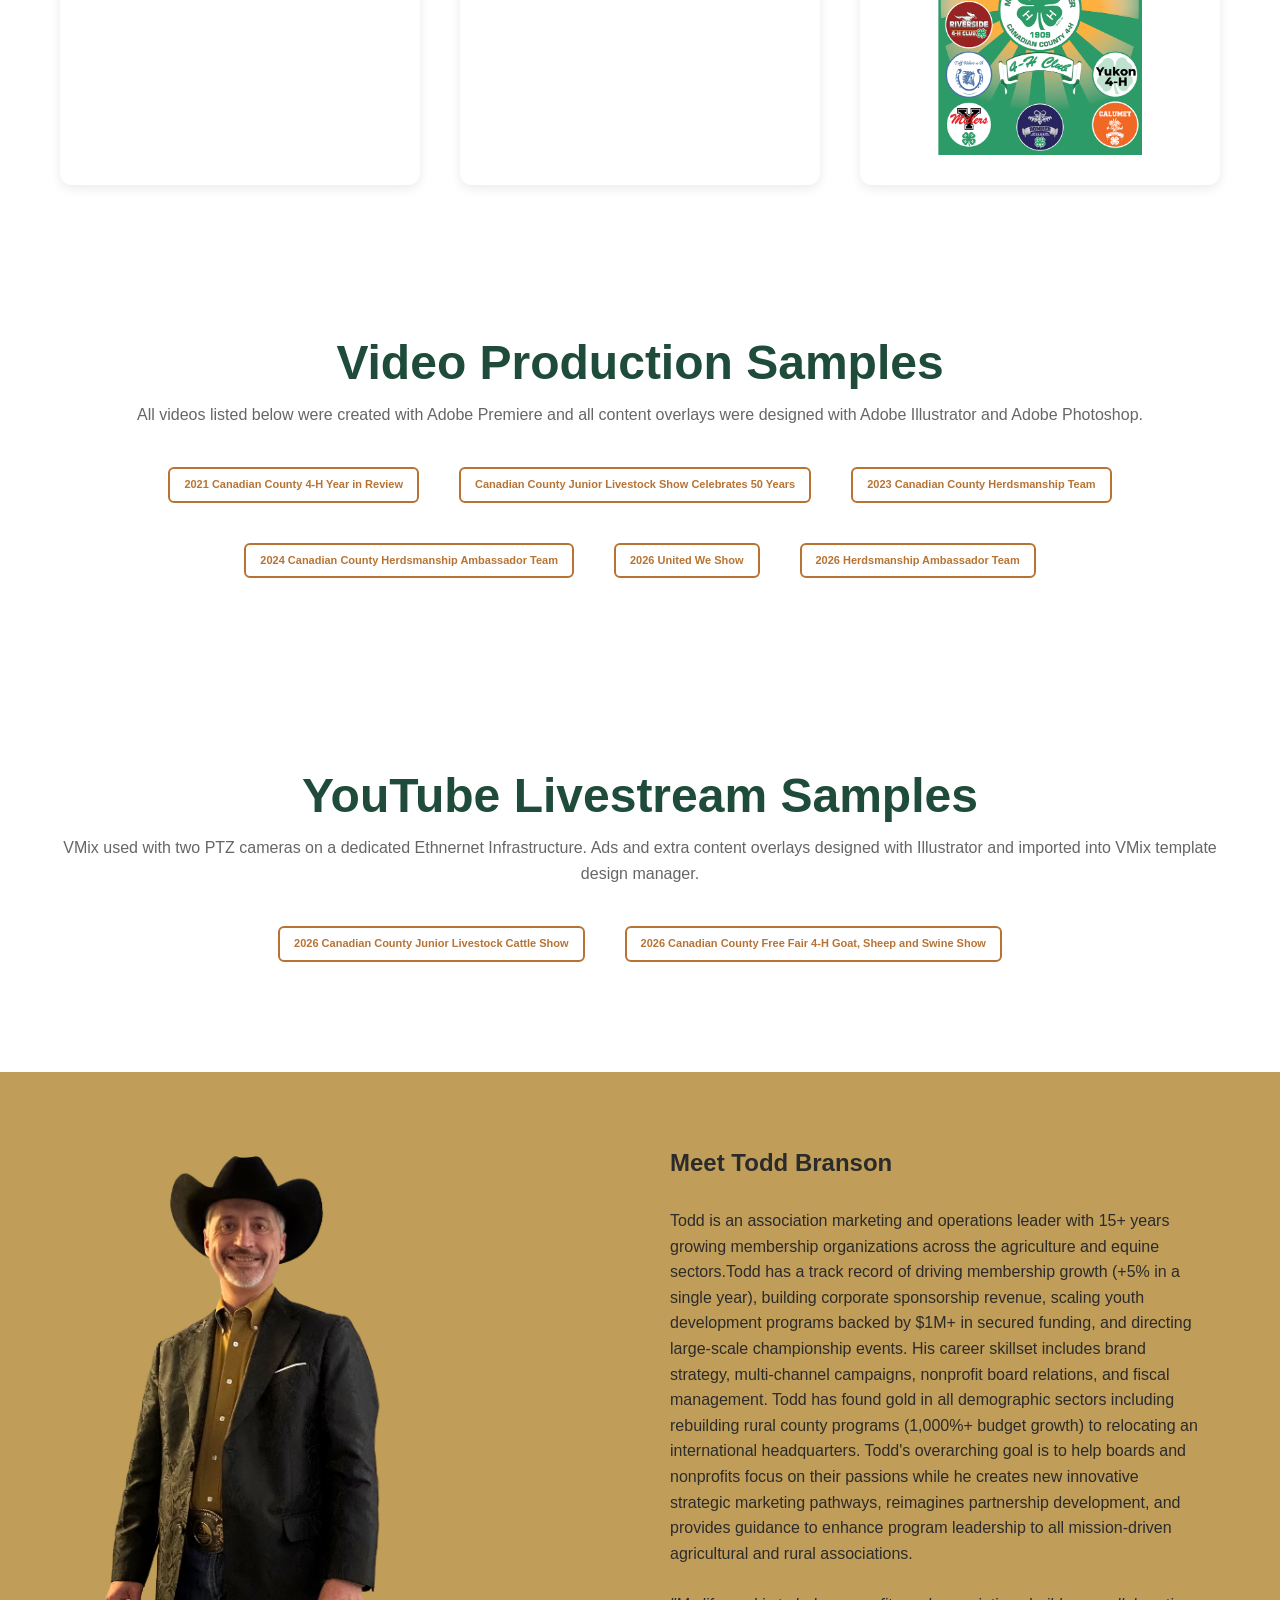
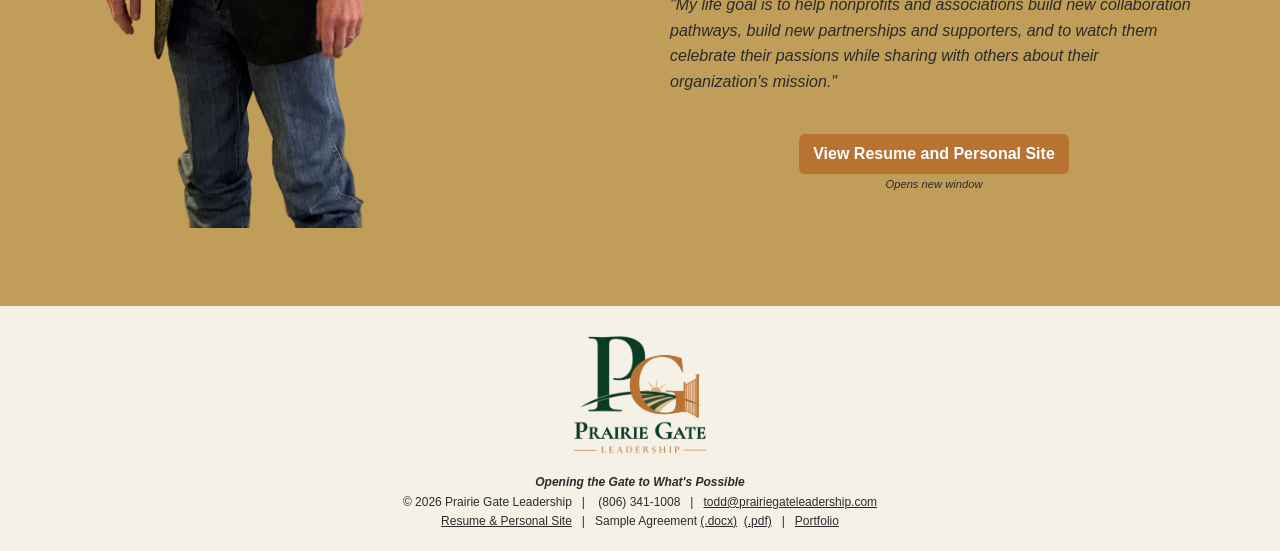
==== commit c5336606: "Update portfolio.html" ====
--- a/portfolio.html
+++ b/portfolio.html
@@ -38,9 +38,9 @@
 
 <section class="hero">
 	<div class="container hero-content">
-    <h1>Recent Work</h1>
+    <h1>We Bring Life to Your Vision</h1>
     <p>
-      Every poster, video, advertisement, display, and logo is our professional reflection of your organization's vision and passion.&nbsp;&nbsp; </p>
+      Every poster, video, advertisement, display, and logo is our professional reflection of your organization's vision and passion. </p>
 	
 	
 	<div class="btn-wrapper">
@@ -48,6 +48,7 @@
 
 		<a href="index.html#services" class="btn btn-secondary">Explore Services</a>
 	</div>
+		<p style="font-size:0.8rem;">Click on each image to zoom in and view the text. </p>
 </div>
 		</section>
 
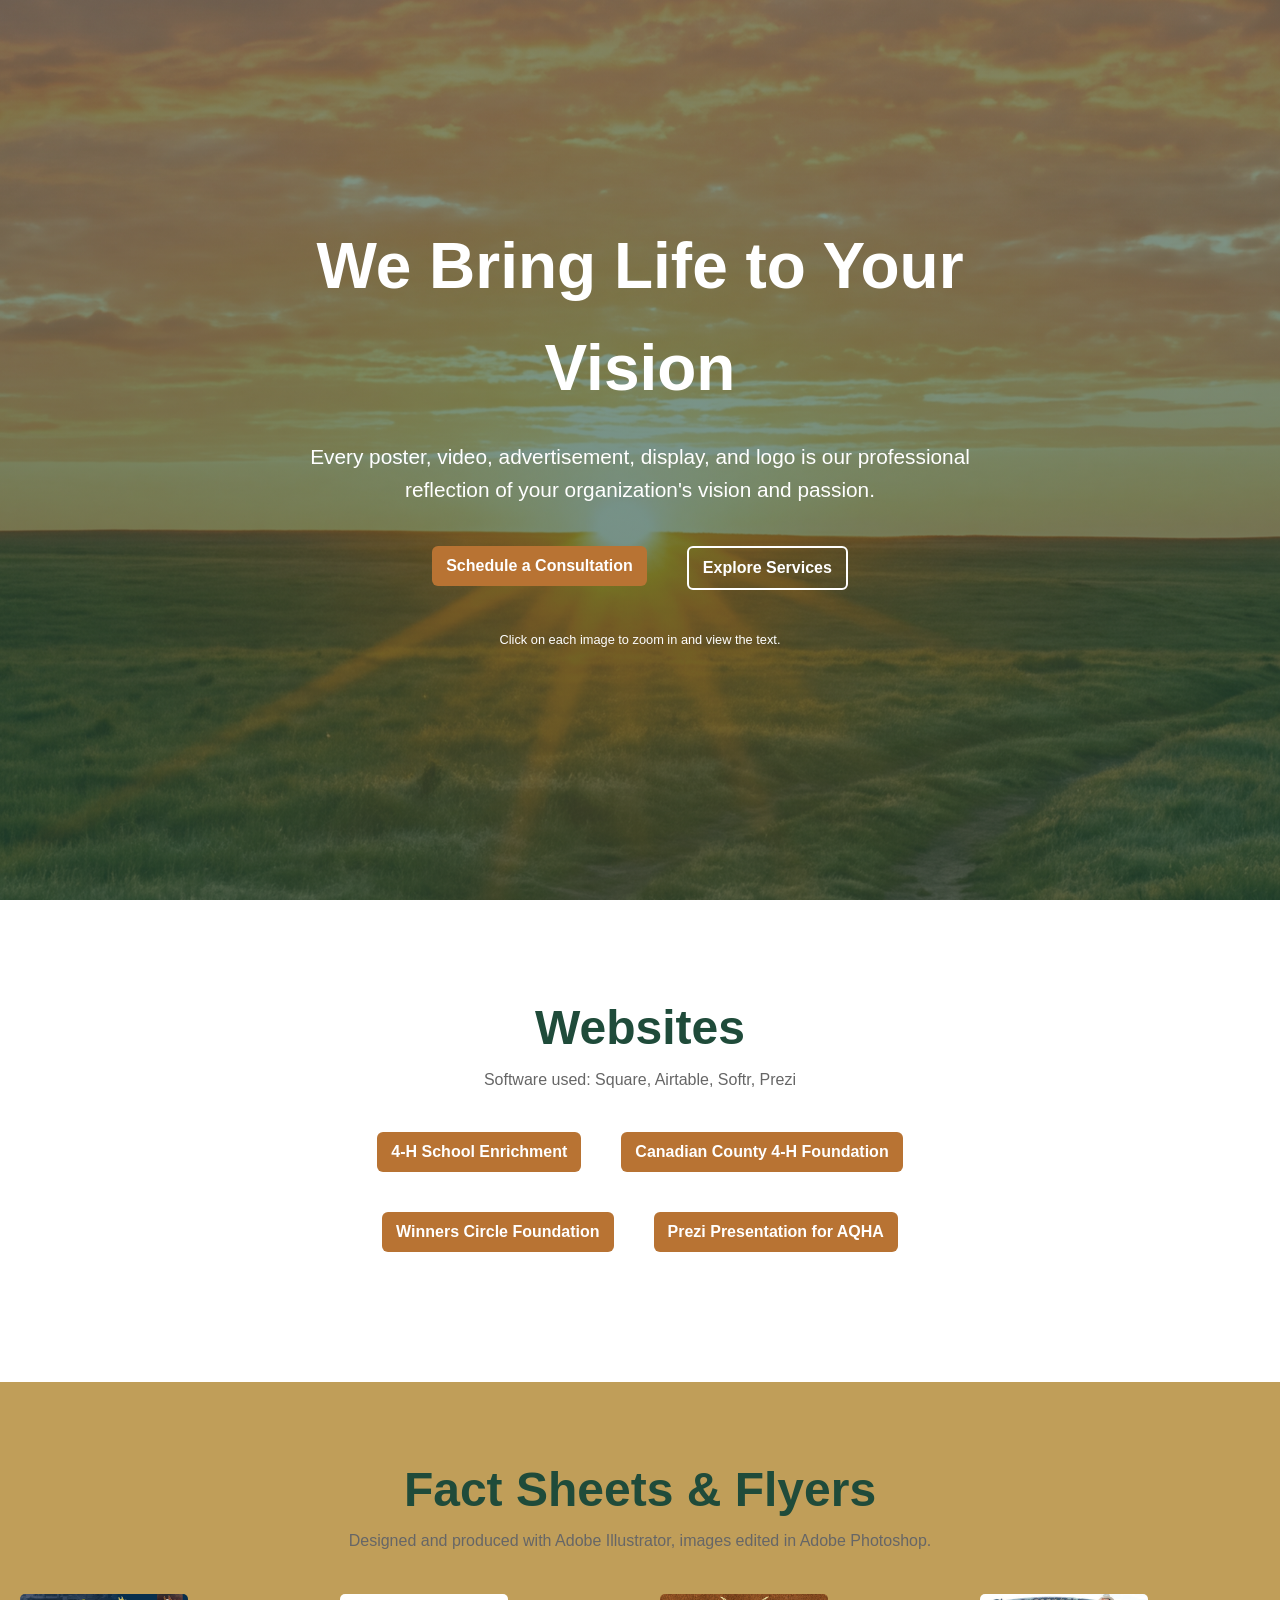
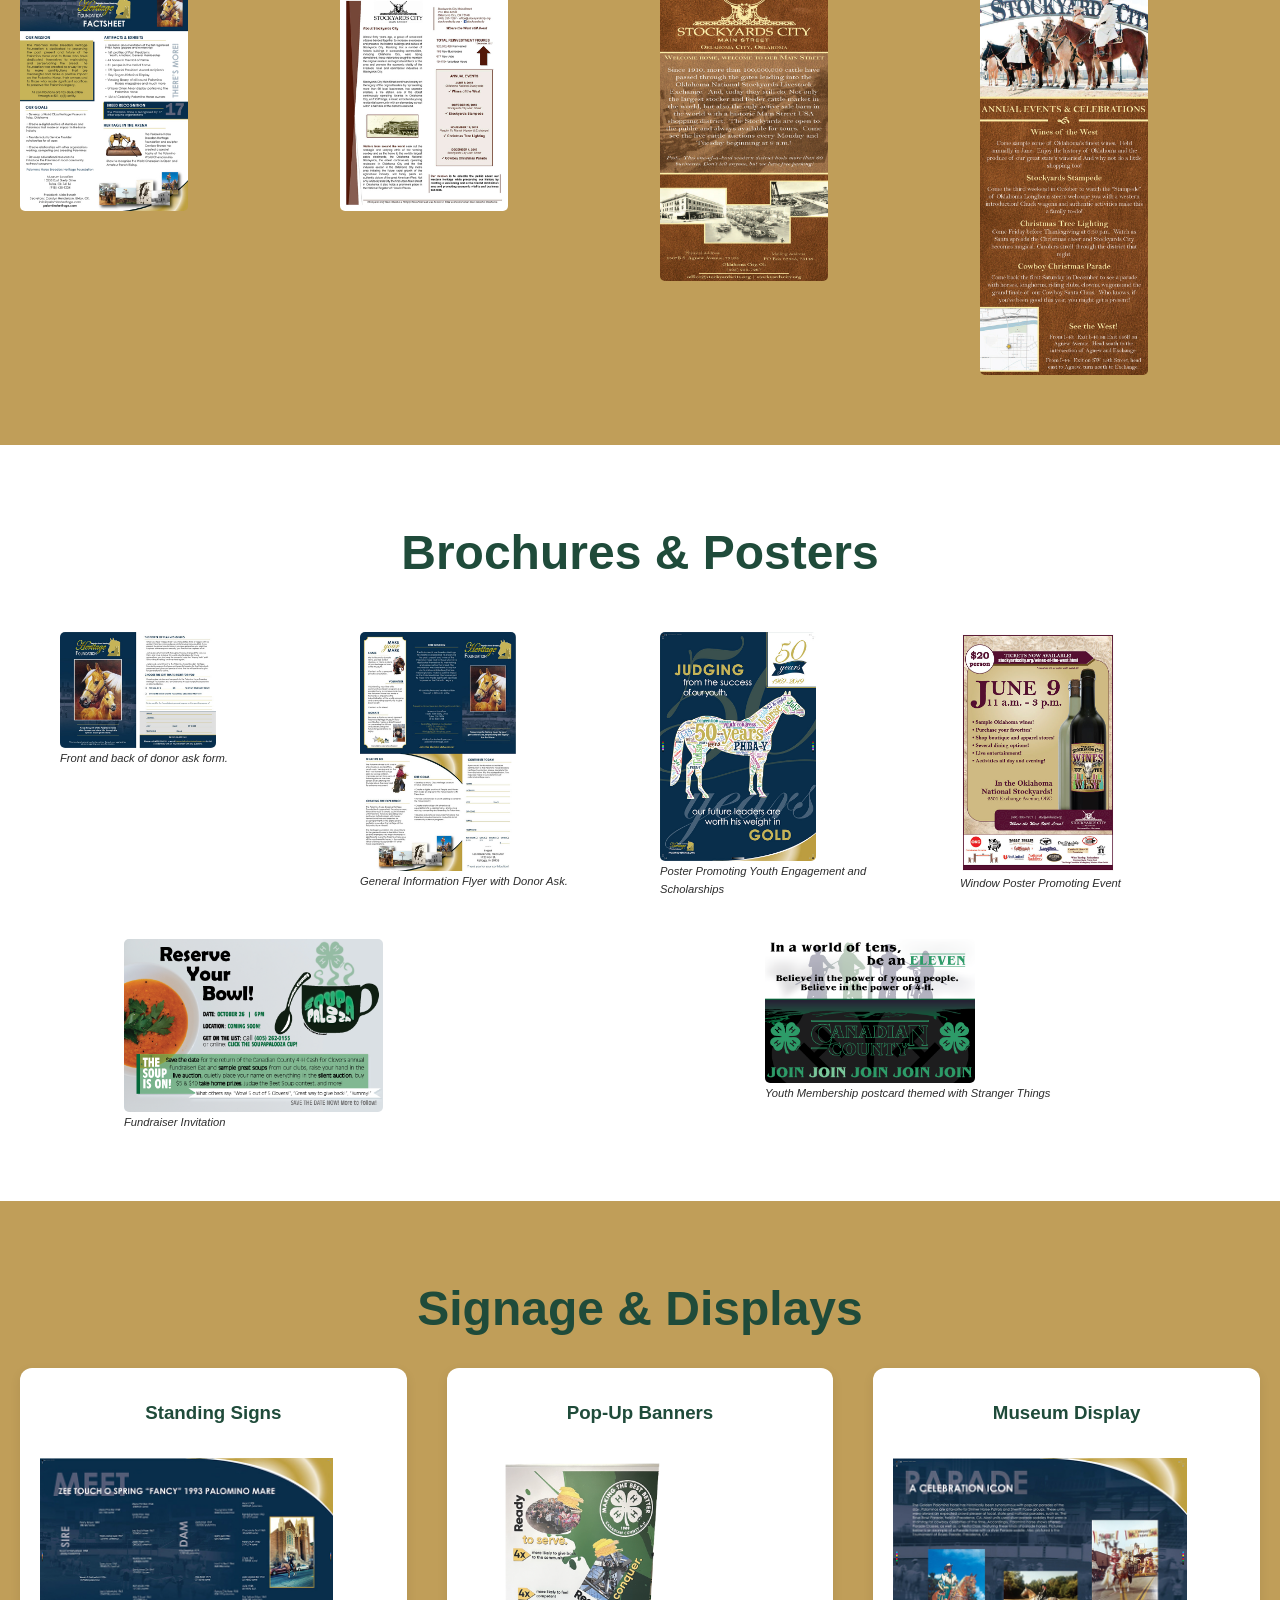
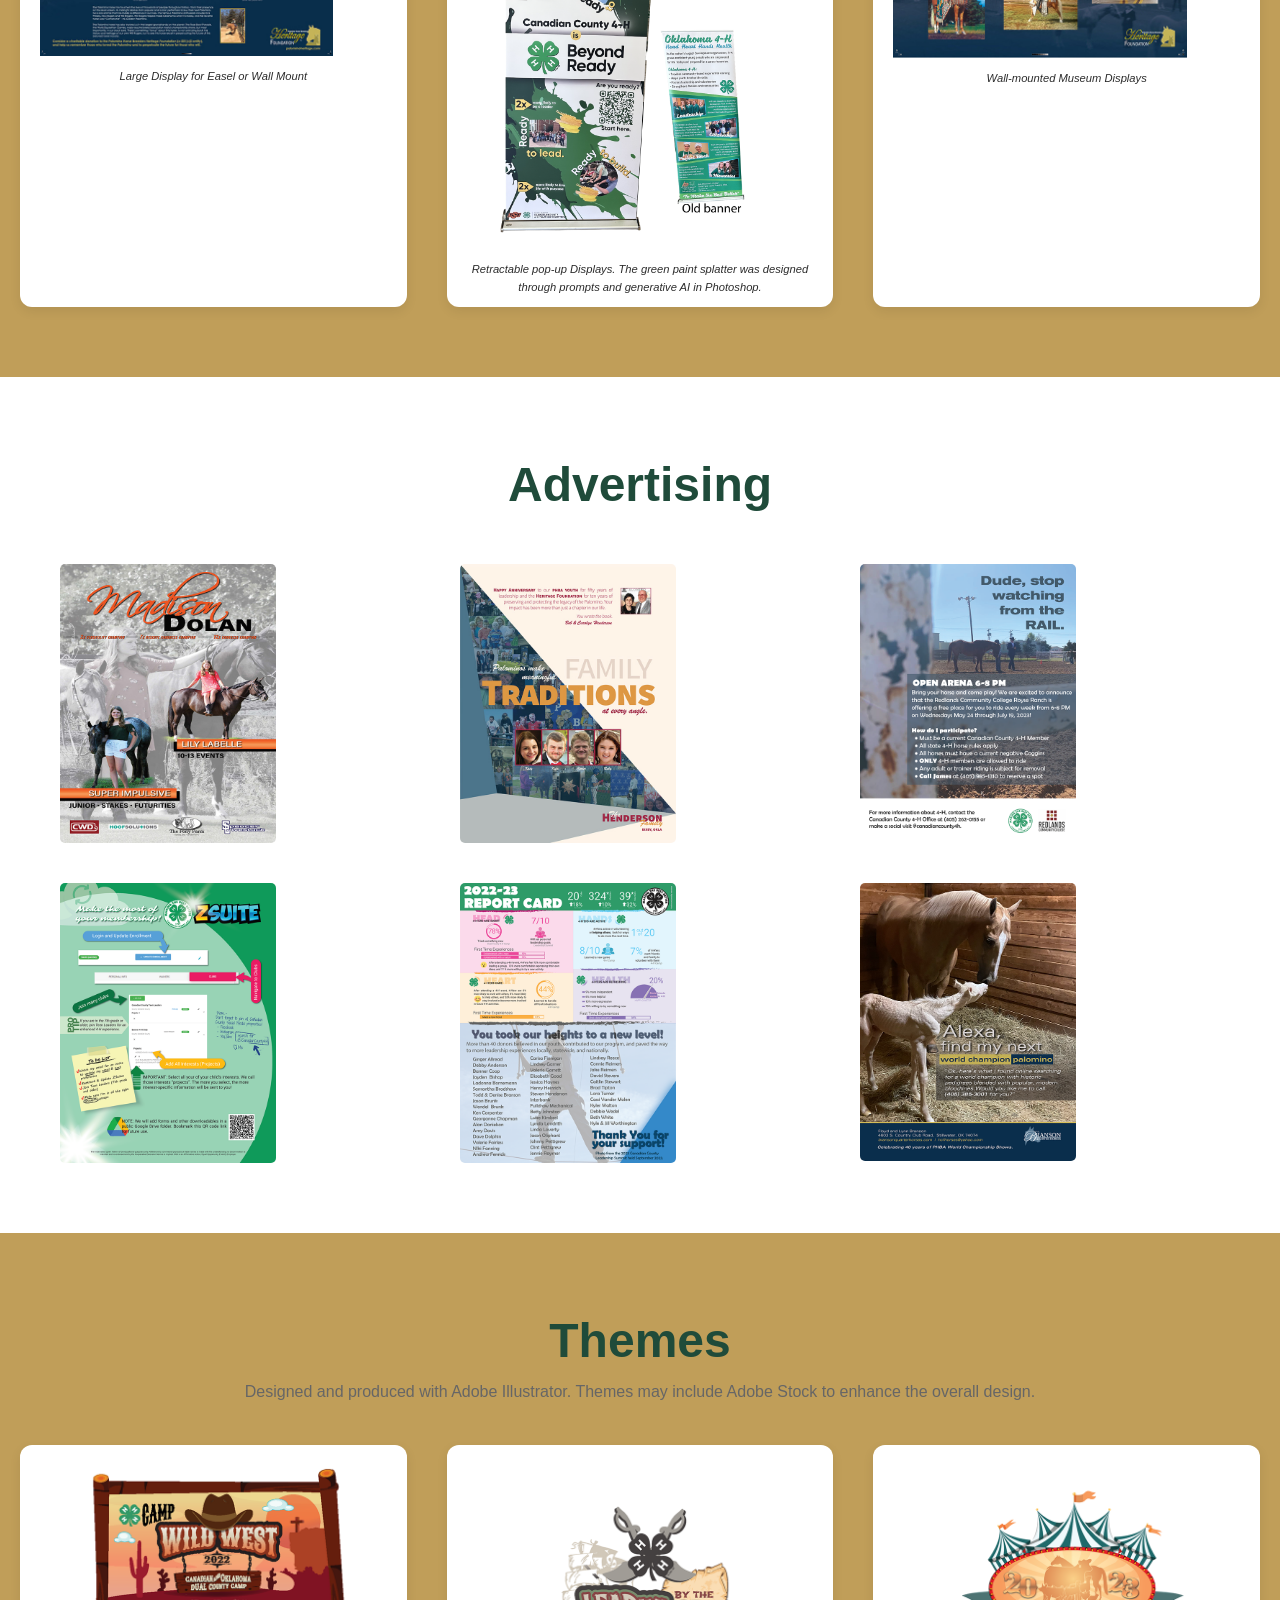
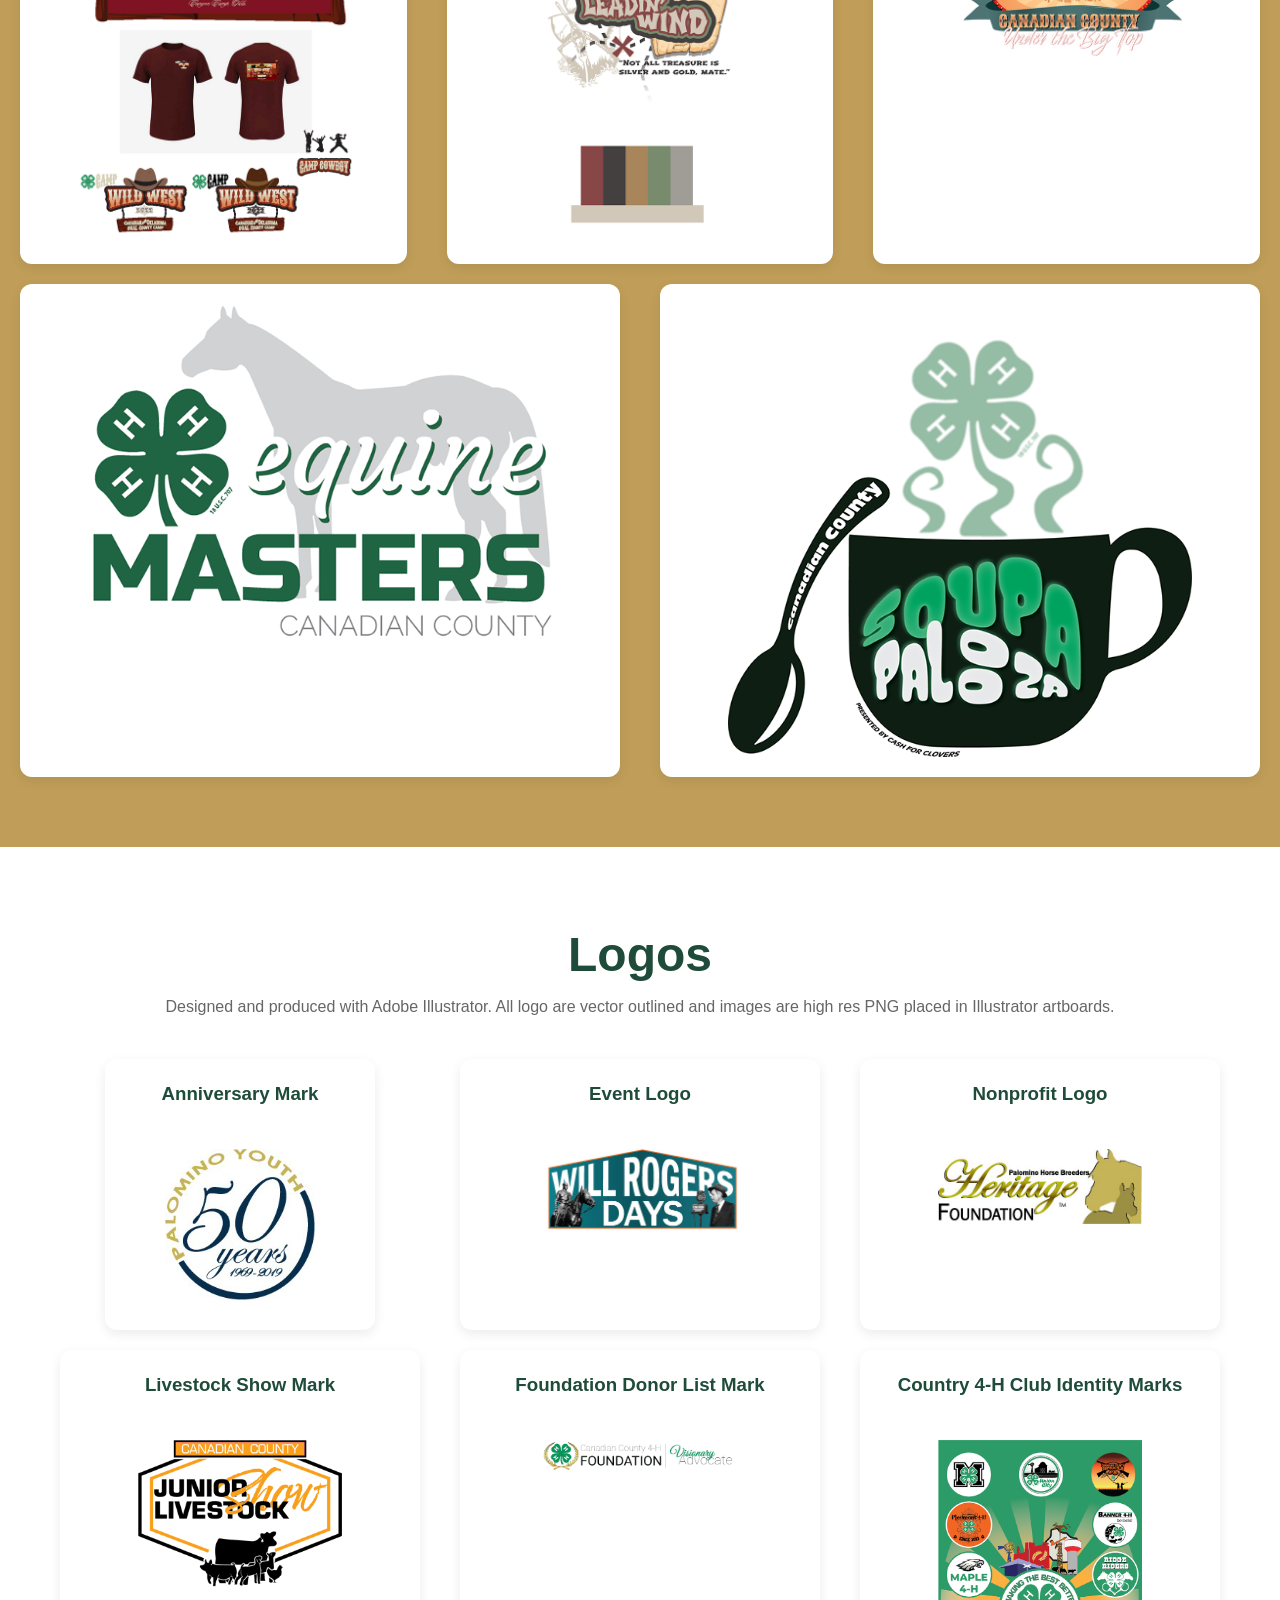
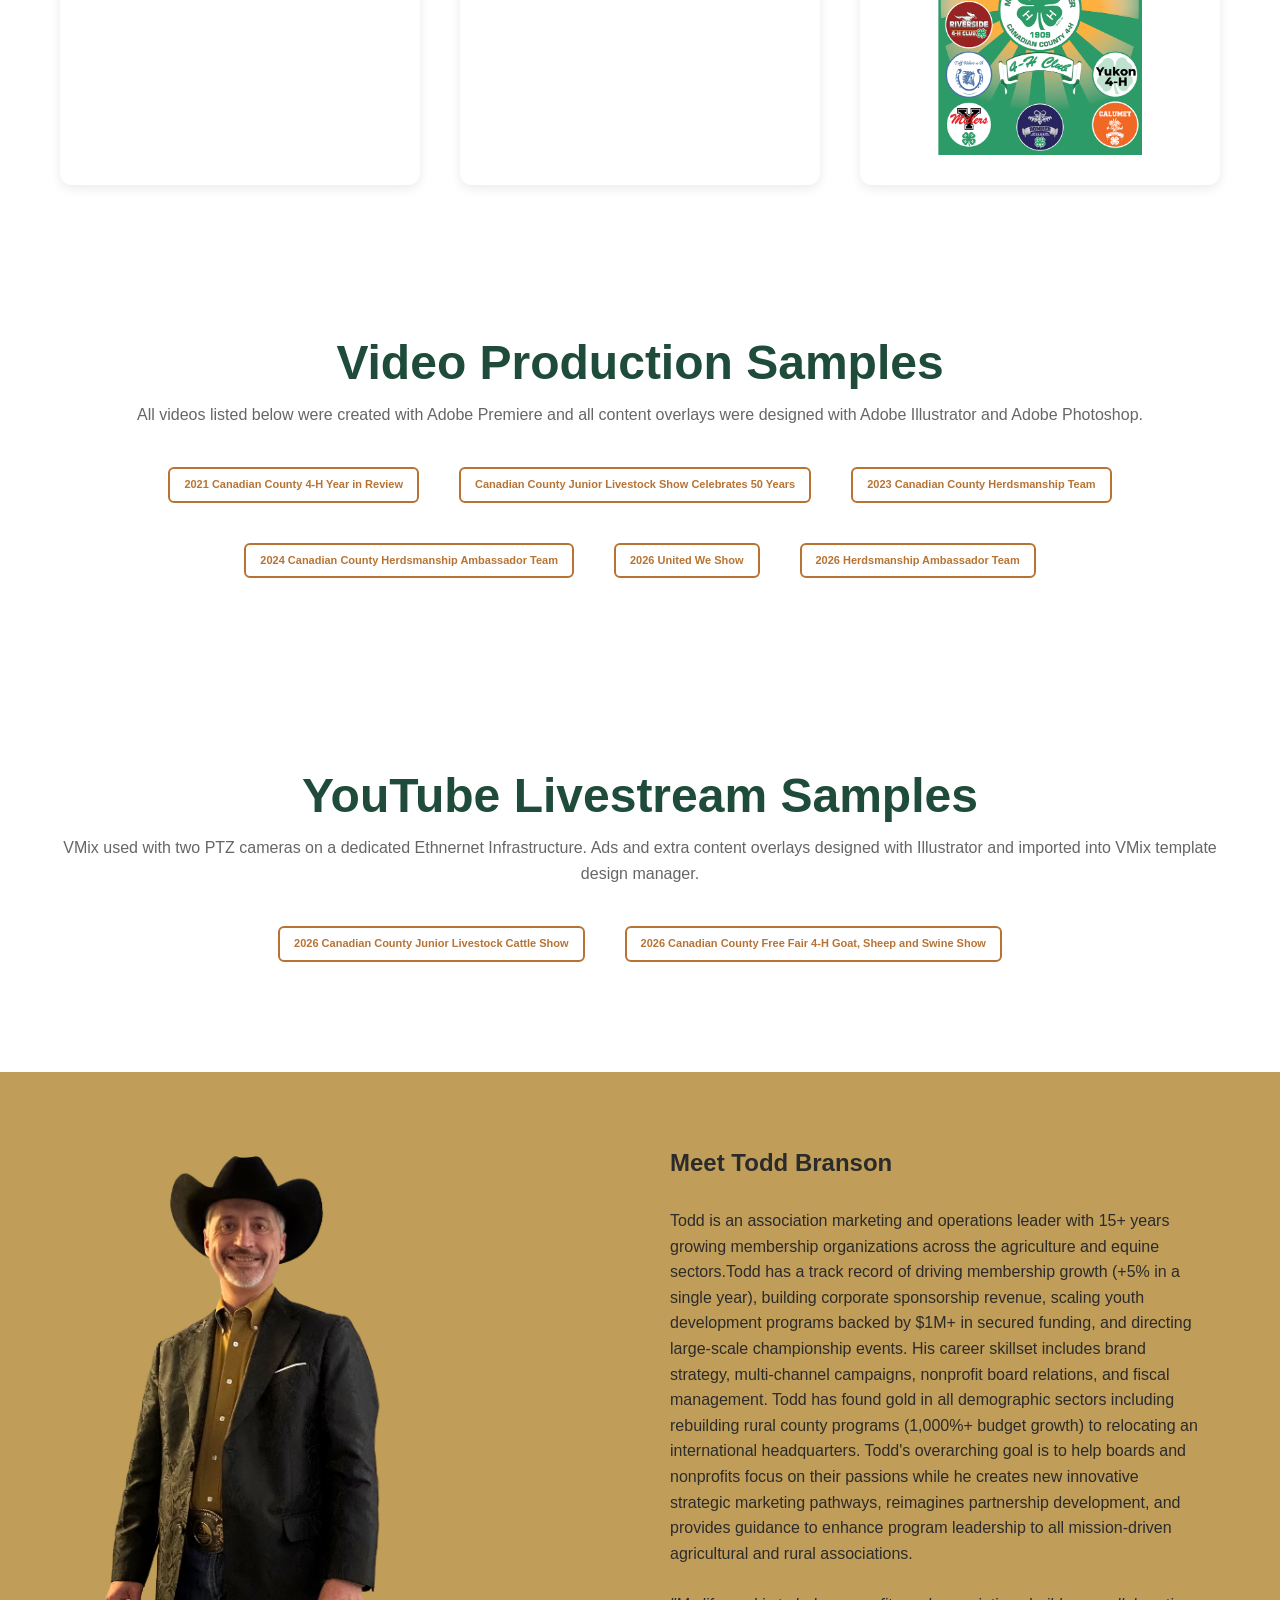
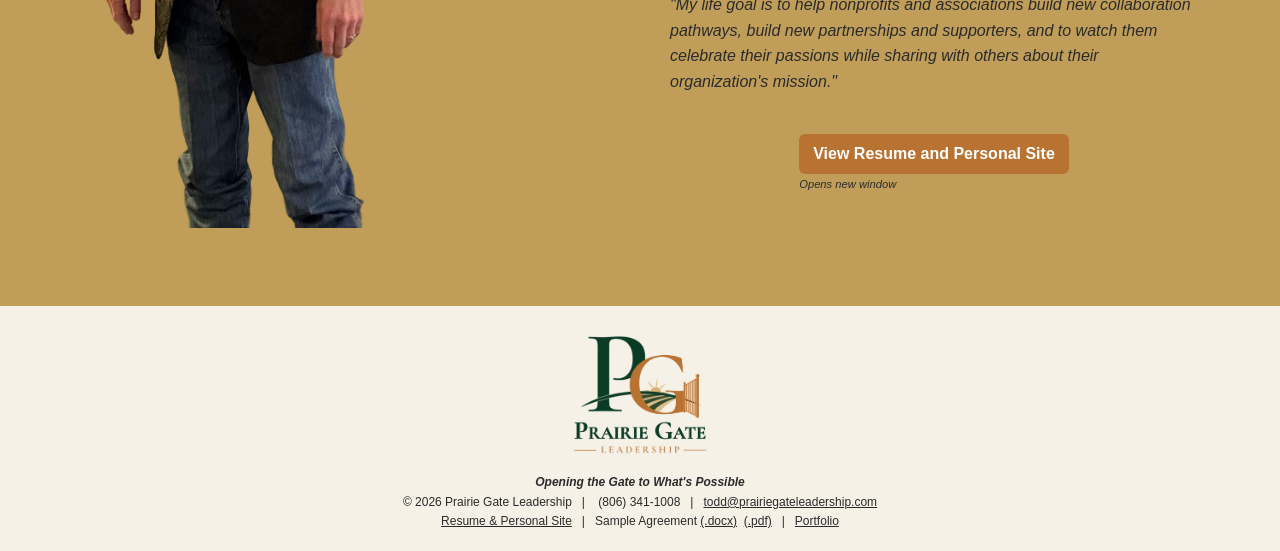
==== commit 42b20503: "Adjust and combine conflicting CSS" ====
--- a/portfolio.html
+++ b/portfolio.html
@@ -87,14 +87,14 @@
     <h2 class="section-title">Brochures &amp; Posters</h2>
 
     <div class="gallery">
-		<div class="caption-wrapper"><img src="portfolio/brochure-1.jpg" alt=""><span class="btn-caption">Front and back of donor ask form.</span></div>
-        <div class="caption-wrapper"><img src="portfolio/brochure-2.jpg" alt=""><span class="btn-caption">General Information Flyer with Donor Ask.</span></div>
-        <div class="caption-wrapper"><img src="portfolio/poster-1.jpg" alt=""><span class="btn-caption">Poster Promoting Youth Engagement and Scholarships</span></div>
-        <div class="caption-wrapper"><img src="portfolio/poster-2.jpg" alt=""><span class="btn-caption">Window Poster Promoting Event</span></div>
+		<div class="caption-wrapper"><img src="portfolio/brochure-1.jpg" alt=""><span class="btn-caption2">Front and back of donor ask form.</span></div>
+        <div class="caption-wrapper"><img src="portfolio/brochure-2.jpg" alt=""><span class="btn-caption2">General Information Flyer with Donor Ask.</span></div>
+        <div class="caption-wrapper"><img src="portfolio/poster-1.jpg" alt=""><span class="btn-caption2">Poster Promoting Youth Engagement and Scholarships</span></div>
+        <div class="caption-wrapper"><img src="portfolio/poster-2.jpg" alt=""><span class="btn-caption2">Window Poster Promoting Event</span></div>
 	</div>
 		 <div class="gallery2">
-		 <div class="caption-wrapper"><img src="portfolio/postcard-1.png" alt=""><span class="btn-caption">Fundraiser Invitation</span></div>
-		 <div class="caption-wrapper"><img src="portfolio/postcard-2.png" alt=""><span class="btn-caption">Youth Membership postcard themed with Stranger Things</span></div>
+		 <div class="caption-wrapper"><img src="portfolio/postcard-1.png" alt=""><span class="btn-caption2">Fundraiser Invitation</span></div>
+		 <div class="caption-wrapper"><img src="portfolio/postcard-2.png" alt=""><span class="btn-caption2">Youth Membership postcard themed with Stranger Things</span></div>
 
     </div>
 </section>
--- a/PGL-style.css
+++ b/PGL-style.css
@@ -457,7 +457,7 @@
 		margin-right: auto;
 	}
 	.btn-caption {
-		text-align:center;
+		align-items:center;
 		margin-top:2px;
 		font-size:0.7rem;
 		color:var(--ivory);
@@ -465,7 +465,7 @@
 	}
 
 .btn-caption2 {
-		text-align:center;
+		align-items:center;
 		margin-top:2px;
 		font-size:0.7rem;
 		color:var(--charcoal);
@@ -612,11 +612,14 @@
     grid-template-columns:repeat(auto-fit,minmax(140px,1fr));
     gap:40px;
 	margin-top:40px;
+	margin-left: auto;
+	margin-right:auto;
 }
 
 .gallery img{
     width:60%;
     border-radius:5px;
+	
 }
 
 	.gallery2{
@@ -624,6 +627,8 @@
     grid-template-columns:repeat(auto-fit,minmax(80px,1fr));
     gap:40px;
 	margin-top:40px;
+	margin-left: auto;
+	margin-right:auto;
 }
 
 .gallery2 img{
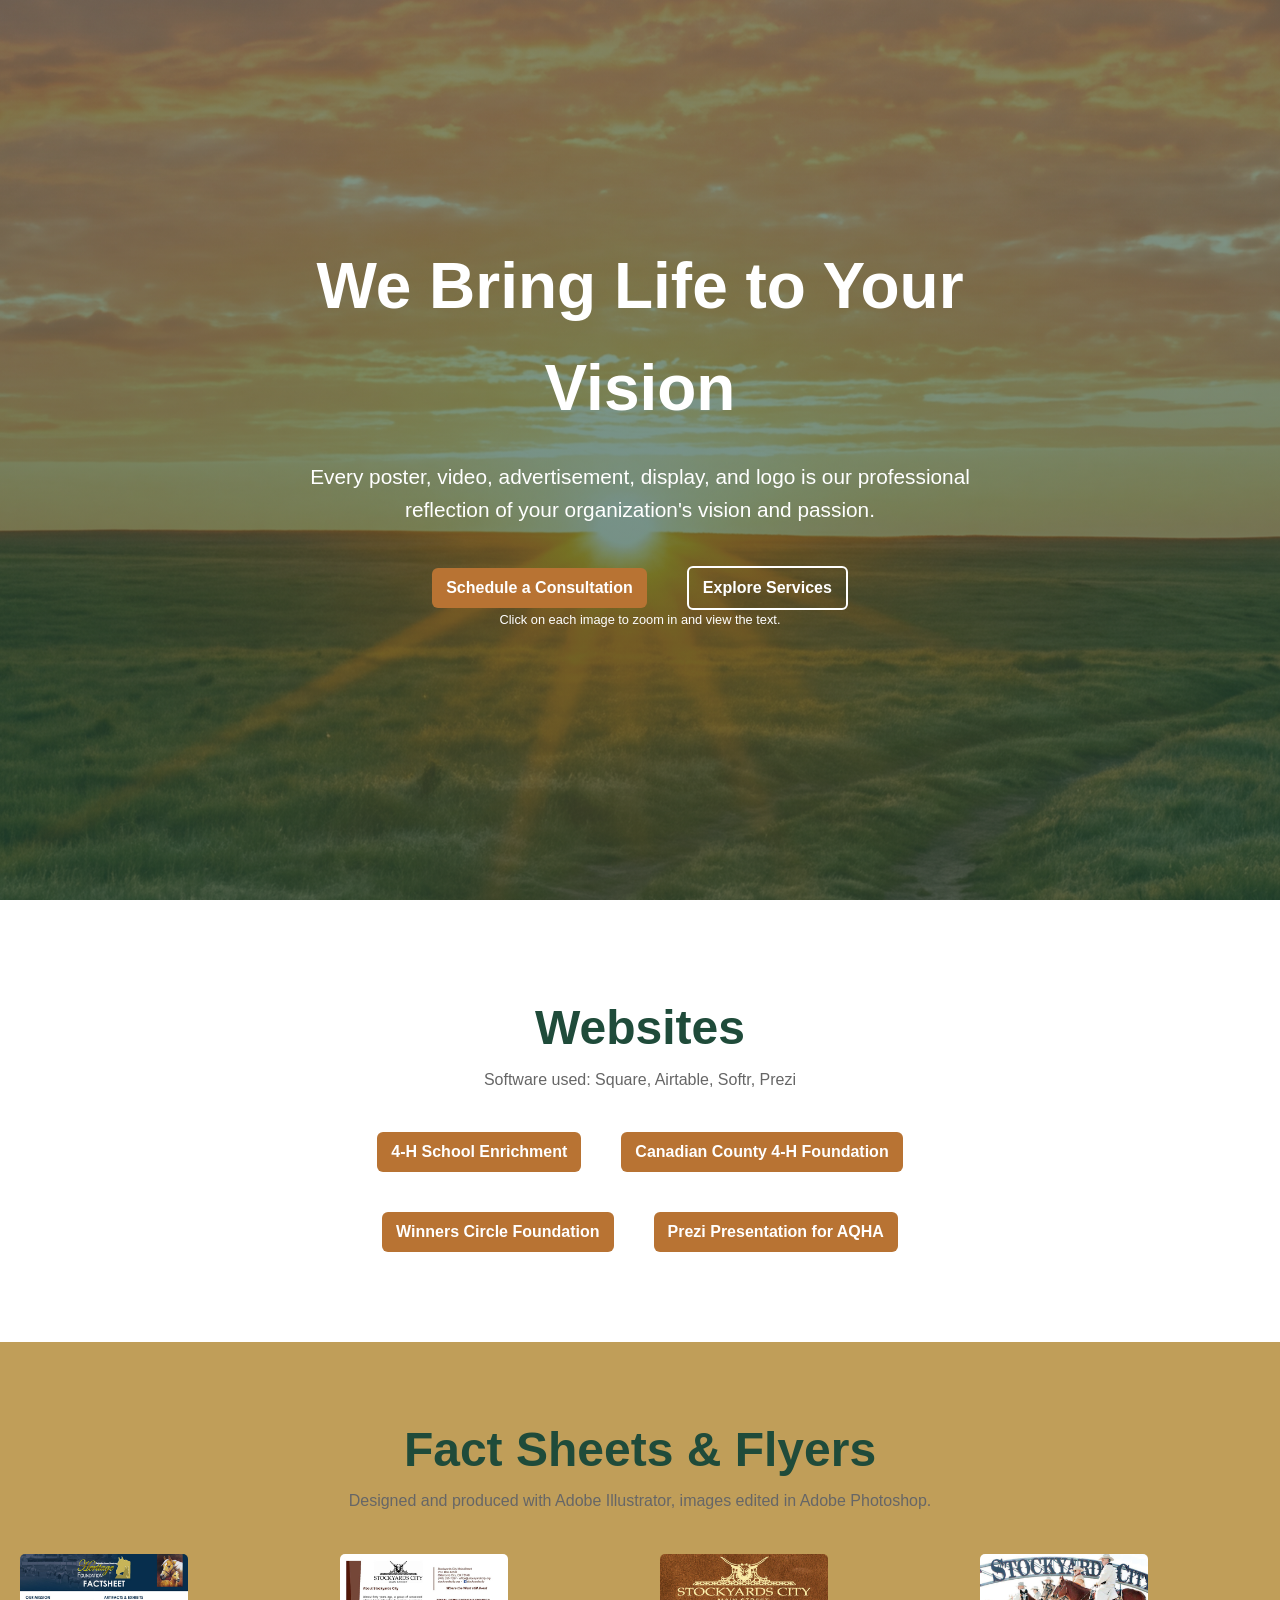
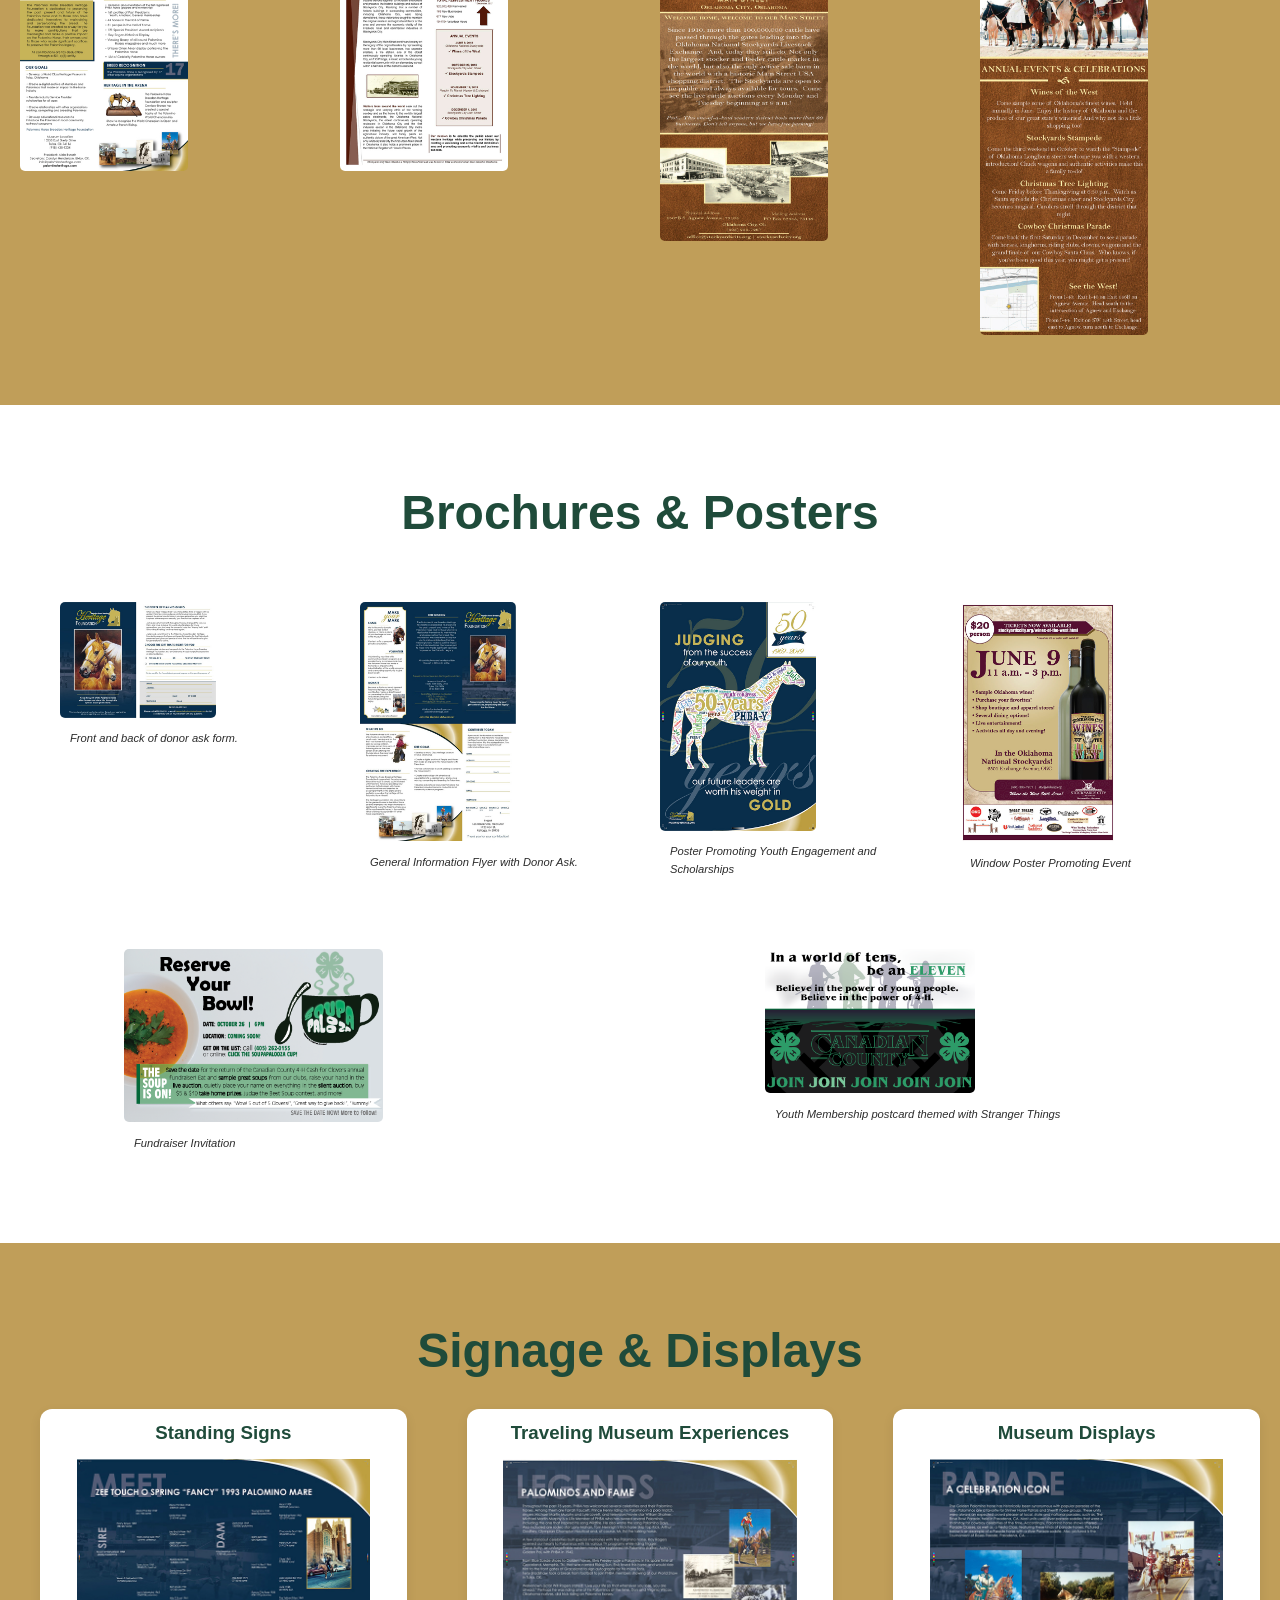
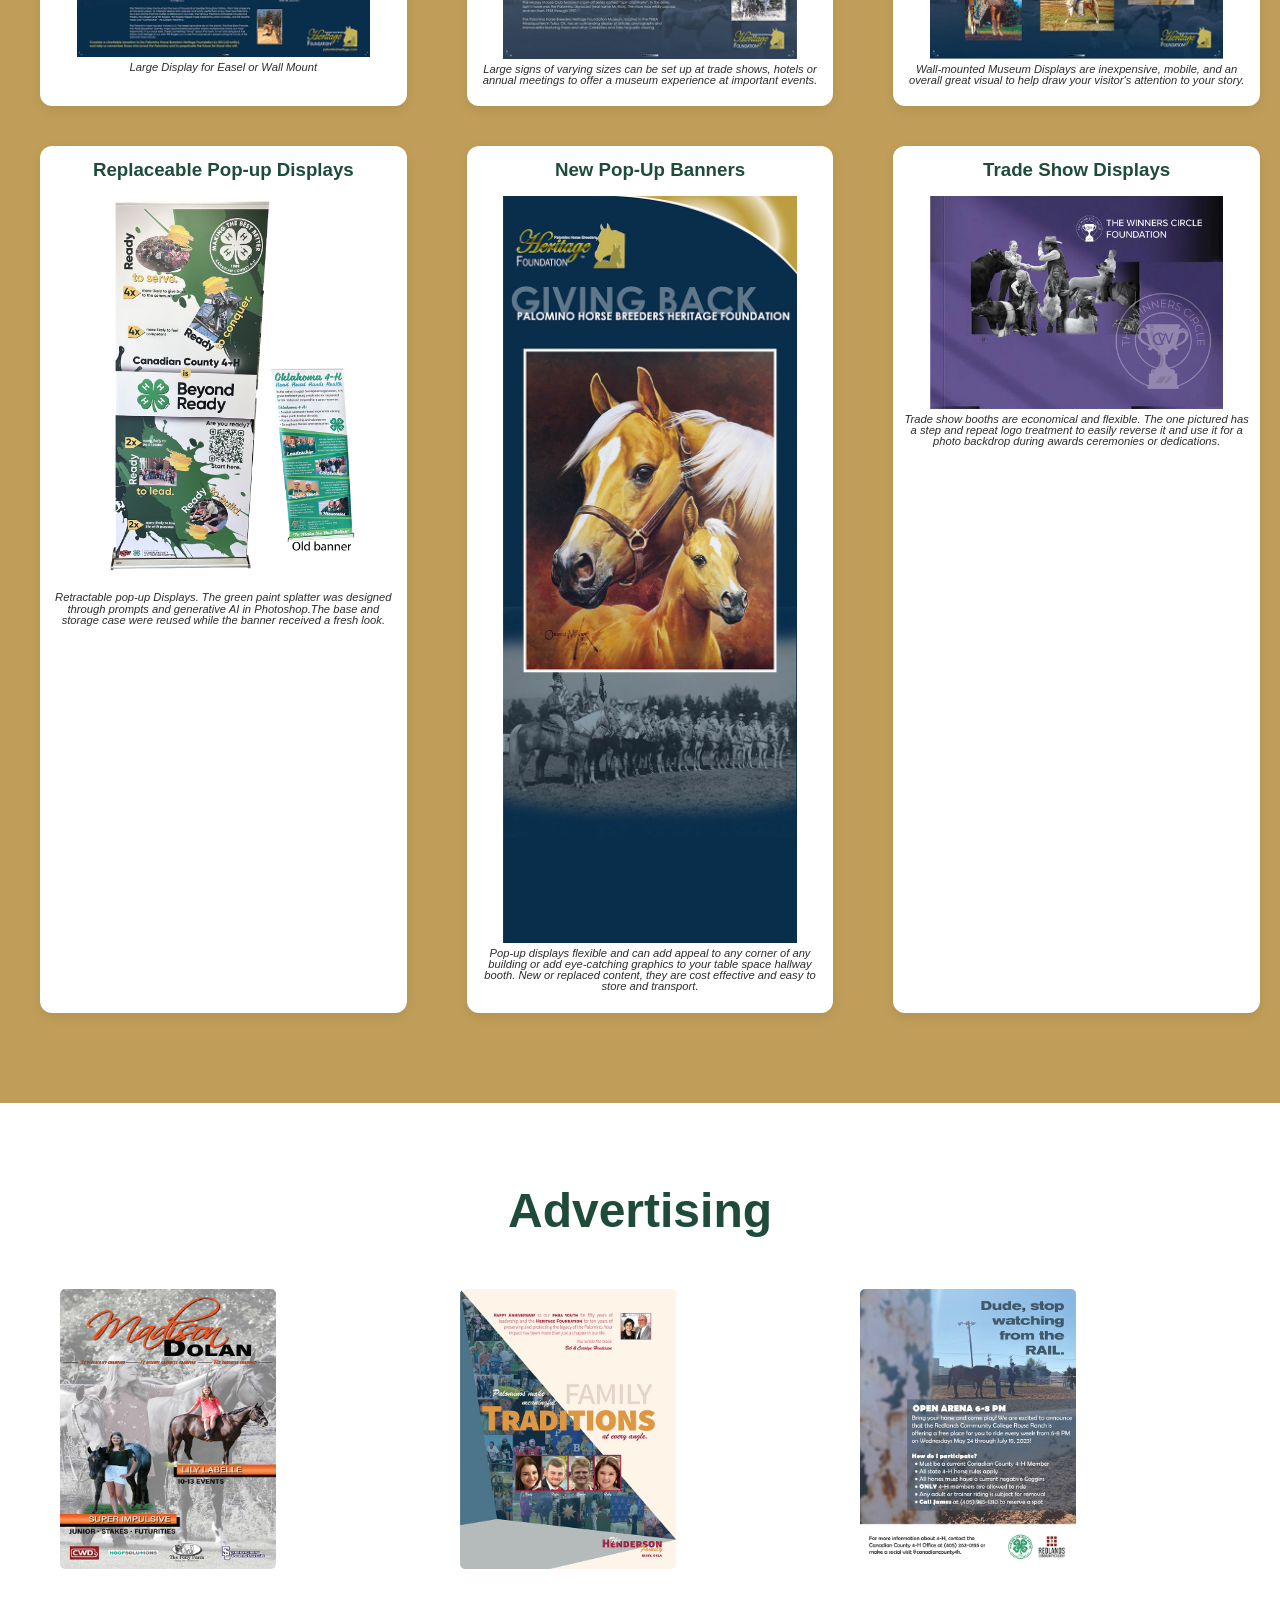
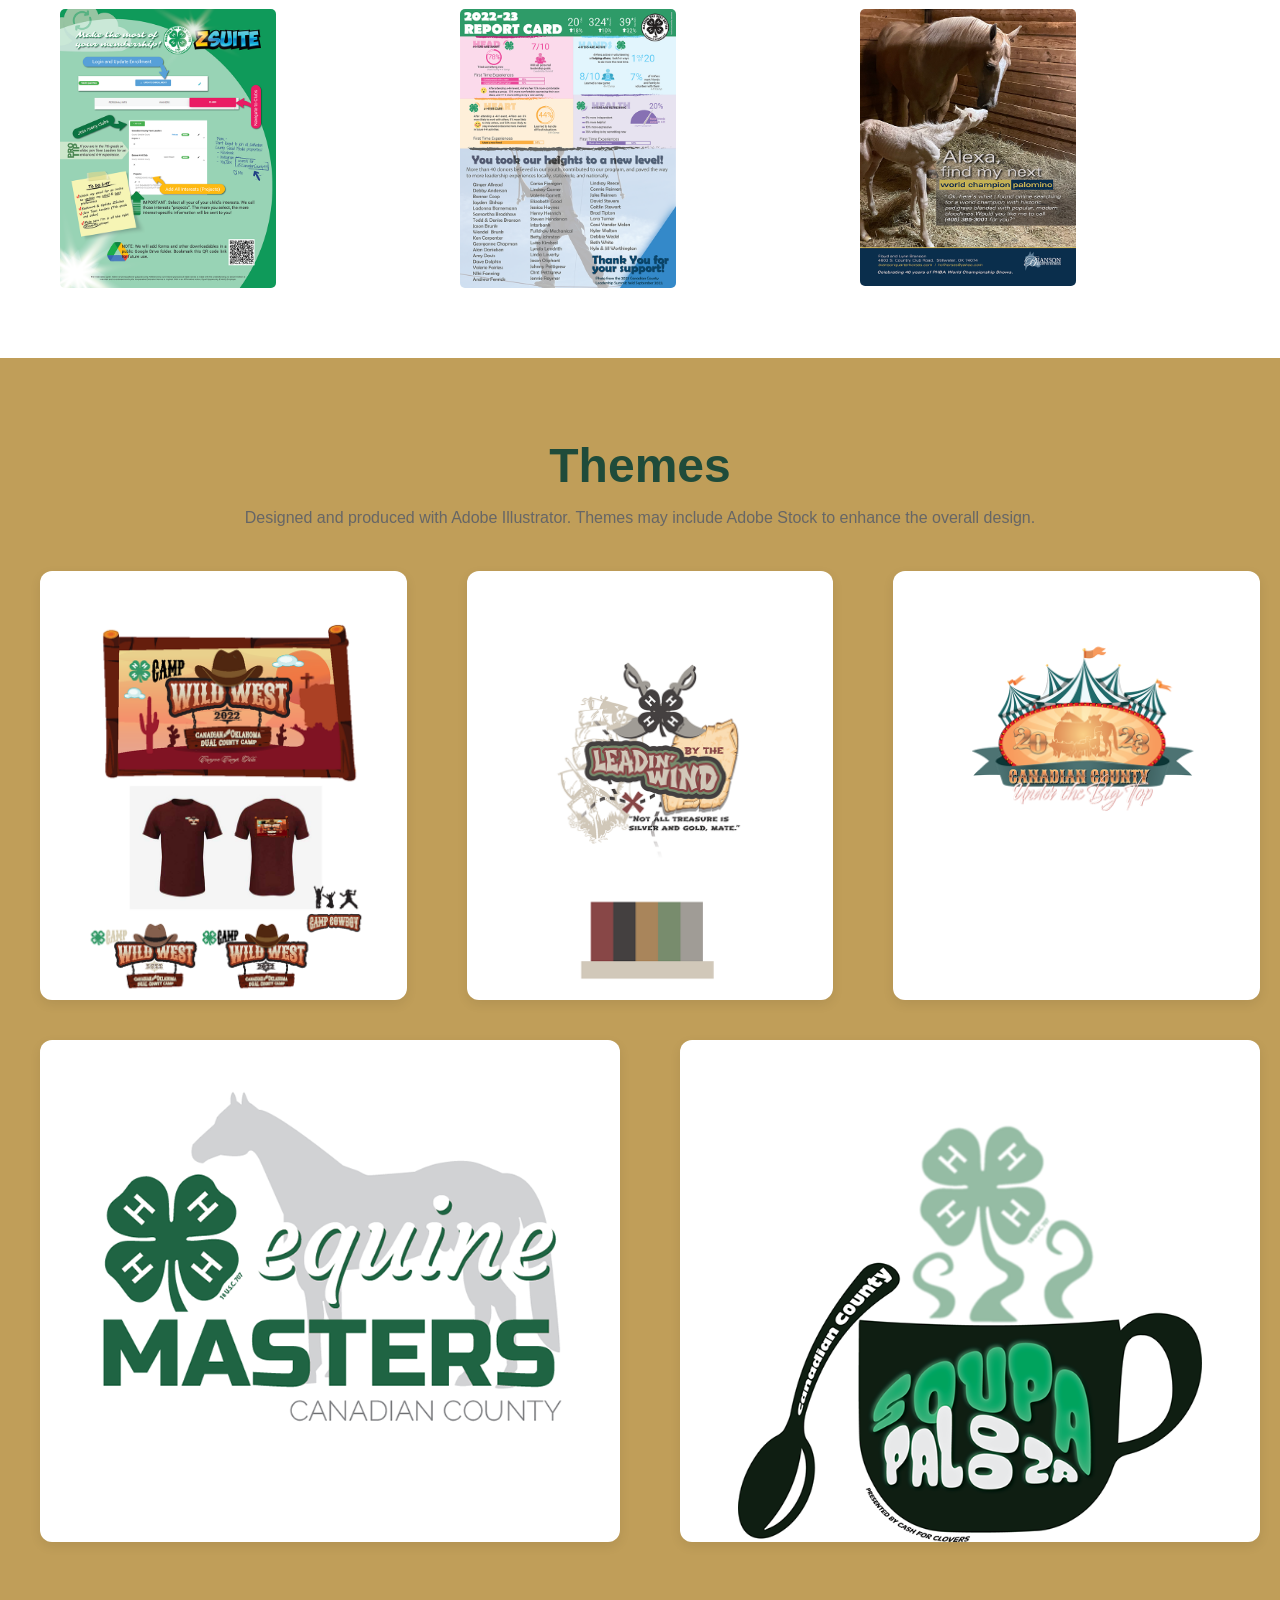
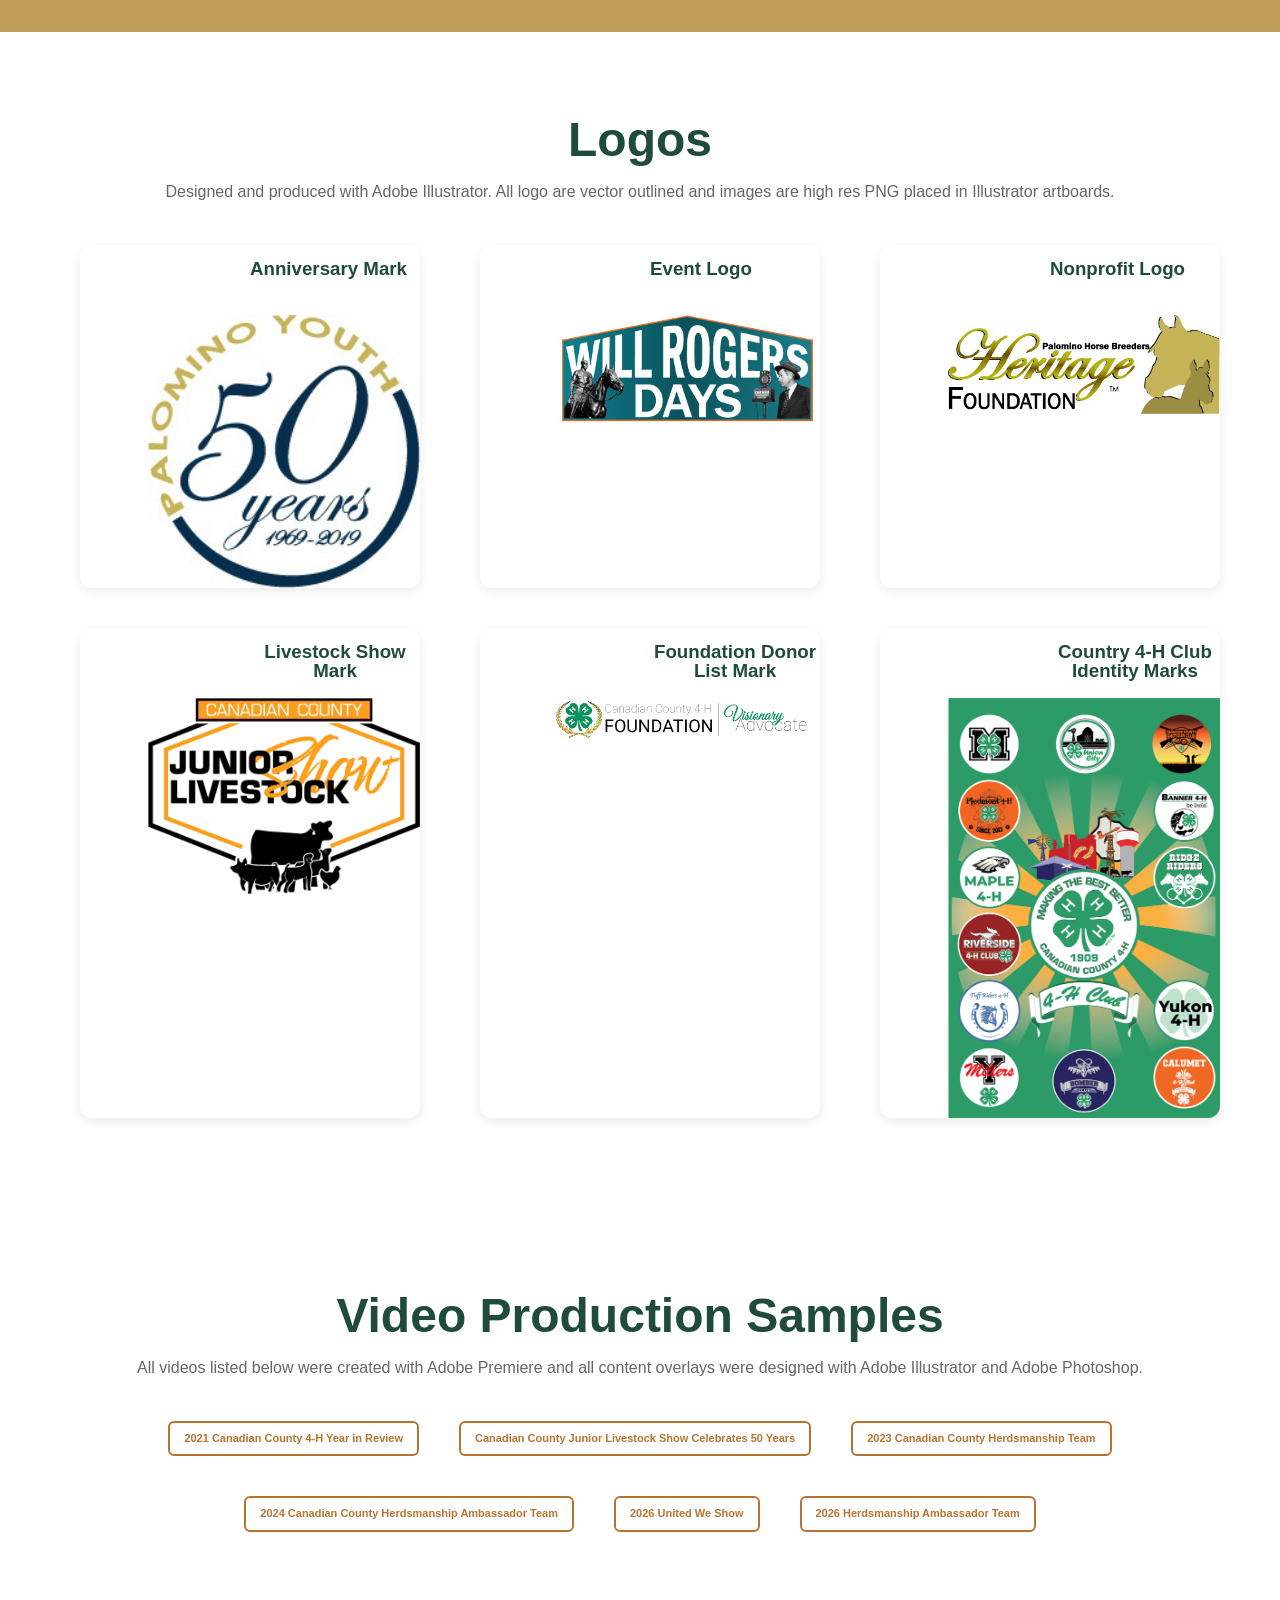
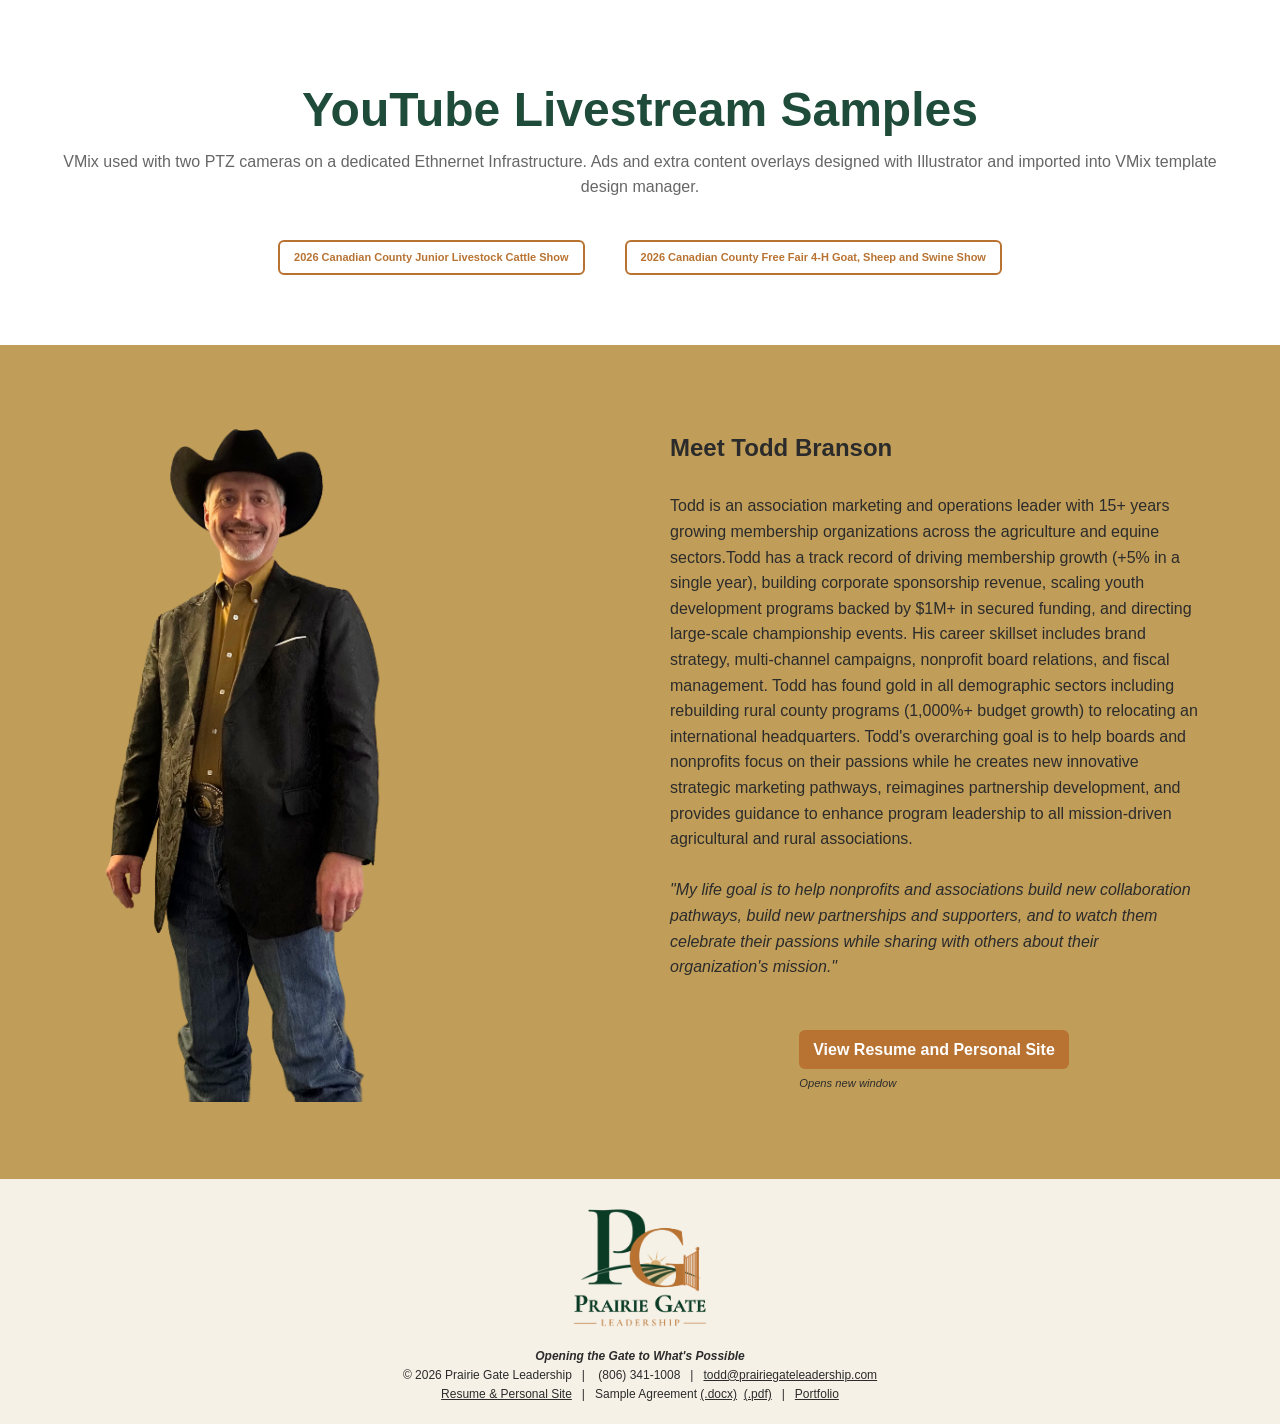
==== commit 8de8074f: "CSS edits to floating text and images" ====
--- a/portfolio.html
+++ b/portfolio.html
@@ -103,32 +103,53 @@
     <h2 class="section-title">Signage &amp; Displays</h2>
 
     <div class="work-grid">
-        <div class="card2">
-            <div class="card-content">
+        <div class="card">
+            
 				<h3>Standing Signs</h3>
-			</div>
-			<div class="caption-wrapper"><img src="portfolio/standing-sign.jpg" alt=""><span class="btn-caption2">Large Display for Easel or Wall Mount</span></div>
+			
+			<div><img src="portfolio/standing-sign.jpg" class="caption-wrapper" alt=""><span class="btn-caption2">Large Display for Easel or Wall Mount</span></div>
                            
             
         </div>
 
-        <div class="card2">
-           <div class="card-content">
-                 <h3>Pop-Up Banners</h3>
-            </div>
-			<div class="caption-wrapper"><img src="portfolio/pop-up-banner.jpg" alt=""><span class="btn-caption2">Retractable pop-up Displays. The green paint splatter was designed through prompts and generative AI in Photoshop.</span></div>
-            
-        </div>
-
-        <div class="card2">
-            <div class="card-content">
-                <h3>Museum Display</h3>
-            </div>
-			<div class="caption-wrapper"><img src="portfolio/museum-display-1.jpg" alt=""><span class="btn-caption2">Wall-mounted Museum Displays</span></div>
-            
-        </div>
-
-    </div>
+        <div class="card">
+          <h3>Traveling Museum Experiences</h3>
+           
+			<div><img src="portfolio/museum-display-2.jpg" class="caption-wrapper" alt=""><span class="btn-caption2">Large signs of varying sizes can be set up at trade shows, hotels or annual meetings to offer a museum experience at important events.</span></div>
+            
+        </div>
+
+        <div class="card">
+            
+                <h3>Museum Displays</h3>
+            
+			<div><img src="portfolio/museum-display-1.jpg" class="caption-wrapper" alt=""><span class="btn-caption2">Wall-mounted Museum Displays are inexpensive, mobile, and an overall great visual to help draw your visitor's attention to your story.</span></div>
+            
+        </div>
+	</div>
+	<div class="work-grid">
+	 <div class="card">
+          
+                 <h3>Replaceable Pop-up Displays</h3>
+          
+			<div><img src="portfolio/pop-up-banner.jpg" class="caption-wrapper" alt=""><span class="btn-caption2">Retractable pop-up Displays. The green paint splatter was designed through prompts and generative AI in Photoshop.The base and storage case were reused while the banner received a fresh look.</span></div>
+            
+        </div>
+		<div class="card">
+           
+                 <h3>New Pop-Up Banners</h3>
+            
+			<div><img src="portfolio/popup-display-2.jpg"  class="caption-wrapper" alt=""> <span class="btn-caption2">Pop-up displays flexible and can add appeal to any corner of any building or add eye-catching graphics to your table space hallway booth. New or replaced content, they are cost effective and easy to store and transport.</span></div>
+            
+        </div>
+		<div class="card">
+          
+                 <h3>Trade Show Displays</h3>
+            
+			<div><img src="portfolio/booth-backdrop-1.jpg"  class="caption-wrapper" alt=""><span class="btn-caption2">Trade show booths are economical and flexible. The one pictured has a step and repeat logo treatment to easily reverse it and use it for a photo backdrop during awards ceremonies or dedications.</span></div>
+            
+        </div>
+    </div>	
 </section>
 
 <section class="section">
@@ -153,14 +174,14 @@
     </p>
     <div class="work-grid">
 
-		<div class="card2"><img src="portfolio/theme-1.png" alt=""></div>
-		<div class="card2"><img src="portfolio/theme-2.png" alt=""></div>
-		<div class="card2"><img src="portfolio/theme-3.jpg" alt=""></div>
+		<div class="card"><img src="portfolio/theme-1.png" class="caption-wrapper" alt=""></div>
+		<div class="card"><img src="portfolio/theme-2.png" class="caption-wrapper" alt=""></div>
+		<div class="card"><img src="portfolio/theme-3.jpg" class="caption-wrapper" alt=""></div>
 	</div>
 	<div class="work-grid">
 
-		<div class="card2"><img src="portfolio/theme-4.jpg" alt=""></div>
-		<div class="card2"><img src="portfolio/theme-5.jpg" alt=""></div>
+		<div class="card"><img src="portfolio/theme-4.jpg" class="caption-wrapper" alt=""></div>
+		<div class="card"><img src="portfolio/theme-5.jpg" class="caption-wrapper" alt=""></div>
     </div>
 </section>
 
--- a/PGL-style.css
+++ b/PGL-style.css
@@ -441,18 +441,17 @@
 	.btn-wrapper {
 		display:flex;
 		gap: 40px;
-		align-items:flex-start;
+		align-items:center;
+		justify-content: center;
 		width: fit-content;
 		margin-left: auto;
 		margin-right: auto;
 		margin-top: 40px;
-		margin-bottom:40px;
 		
 	}
 	.caption-wrapper {
-		display:flex;
-		flex-direction:column;
-		align-content: center;
+		display: block;
+    	margin-top: 10px;
 		margin-left: auto;
 		margin-right: auto;
 	}
@@ -465,8 +464,9 @@
 	}
 
 .btn-caption2 {
-		align-items:center;
-		margin-top:2px;
+		display: block; /* allows width control */
+		width: calc(100% - 20px); /* 10px on each side */
+		margin: 5px 10px 20px 10px;
 		font-size:0.7rem;
 		color:var(--charcoal);
 		font-style: italic;
@@ -551,60 +551,42 @@
 
 .work-grid{
     display:grid;
-    grid-template-columns:repeat(auto-fit,minmax(300px,1fr));
+    grid-template-columns:repeat(auto-fit,minmax(160px,1fr));
     gap:40px;
 }
 
 .card {
-    display:flex;
-	flex-direction: column;
+    position:relative;
+	display: flex;
+    flex-direction: column;
+    align-items: center; 
 	background:white;
     border-radius:12px;
-	align-items: center;
-	text-align:center;
-    overflow:hidden;
+	overflow:hidden;
     box-shadow:0 4px 12px rgba(0,0,0,.08);
-	margin-left:auto;
-	margin-right:auto;
-	padding: 10px;
-	margin-top:20px;
+	margin: 20px 0 20px 20px;
+    text-align: center;
+    line-height: 1;
 }
 .card h3 {
     color:var(--prairie-green);
-    margin-bottom:10px;
+    position: absolute;
+    top: 10px;
+  	margin: 5px 0 10px 0; /* top right bottom left */
+    text-align: center;
 }
 .card img{
-    width:60%;
-	margin:20px;
-}
-
-.card2 {
-    display:flex;
-	flex-direction: column;
-	background:white;
-    border-radius:12px;
-	align-items: center;
-	text-align:center;
-    overflow:hidden;
-    box-shadow:0 4px 12px rgba(0,0,0,.08);
-	margin-left:auto;
-	margin-right:auto;
-	padding:10px;
-	margin-top:20px;
-}
-
-.card2 img {
     width:80%;
-	margin:10px;
-}
-
-.card2 h3{
-    padding:10px;
-    color:var(--prairie-green);
+	display: block;
+    margin-top: 50px;
+	margin-left: auto;
+	margin-right: autos;
+	
 }
 
 .card-content{
-    padding:10px;
+    align-items:center;
+	margin-bottom:20px;
 }
 
 .gallery{
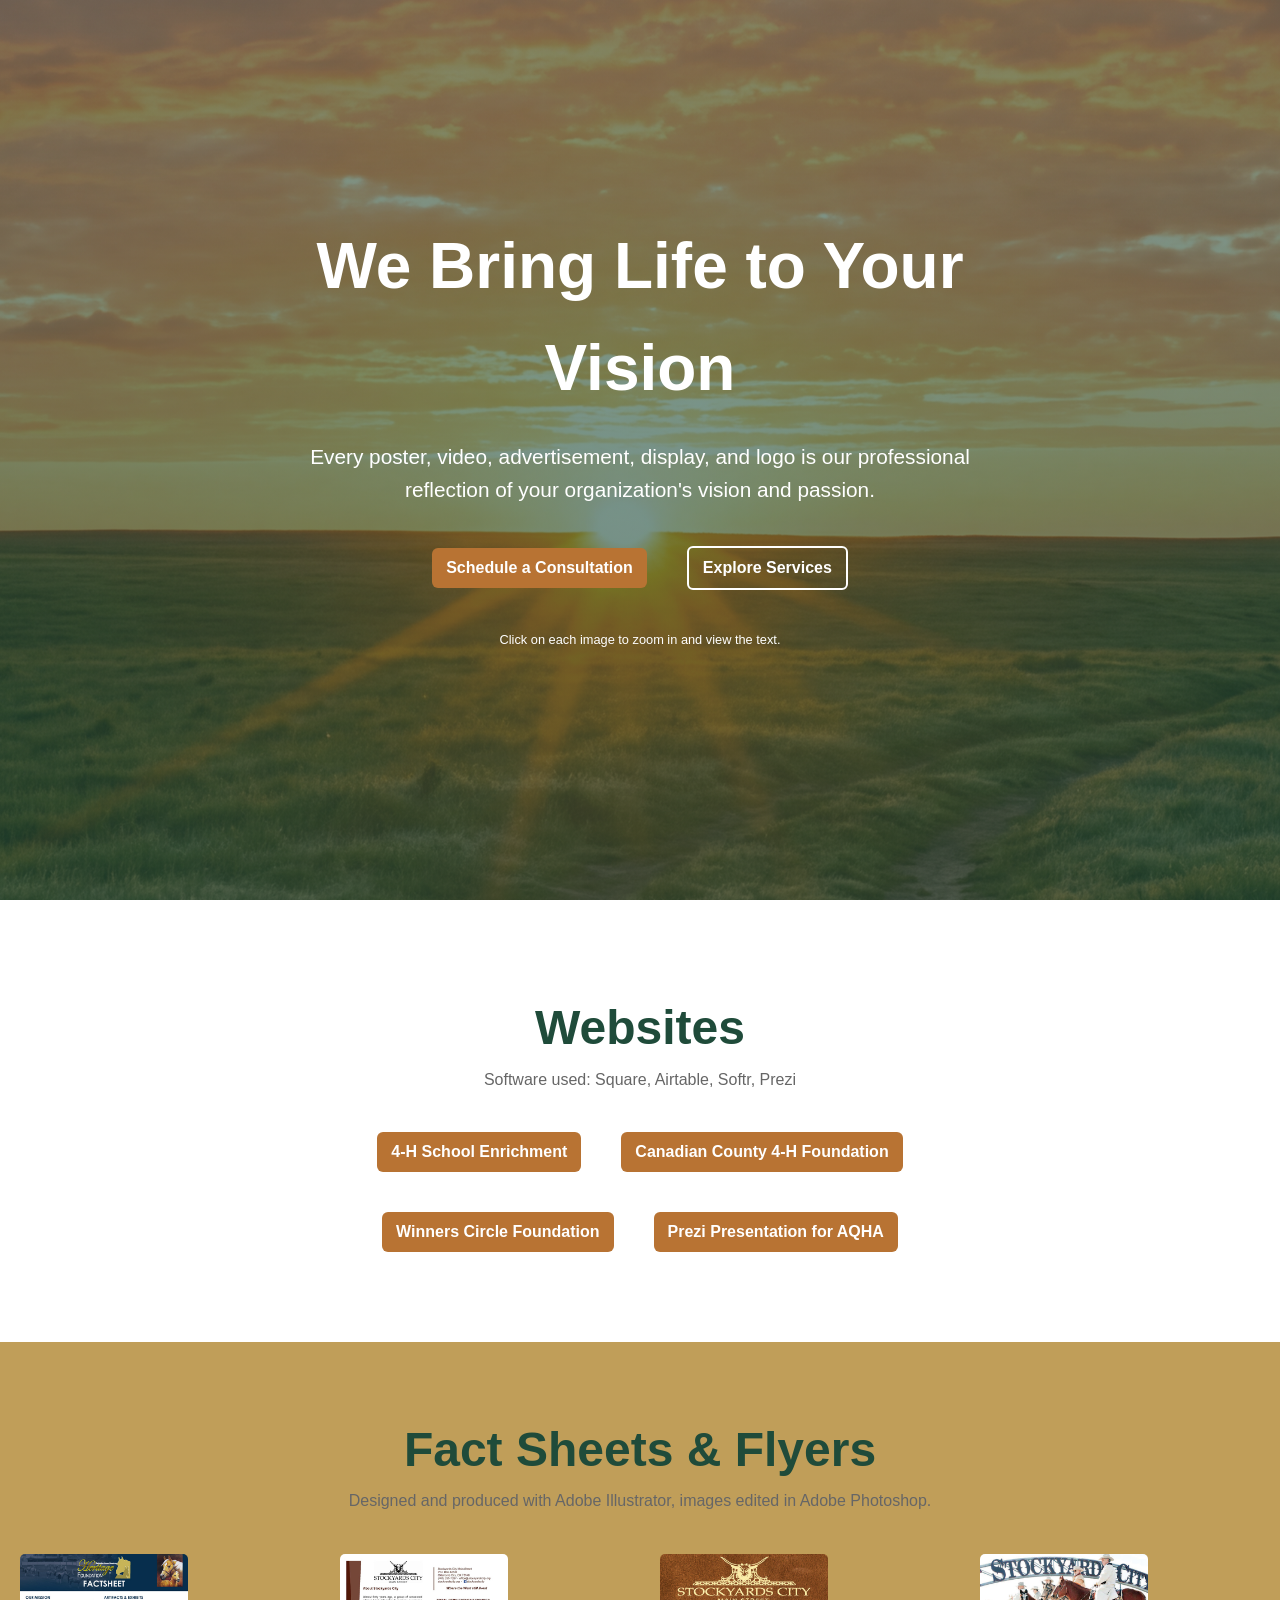
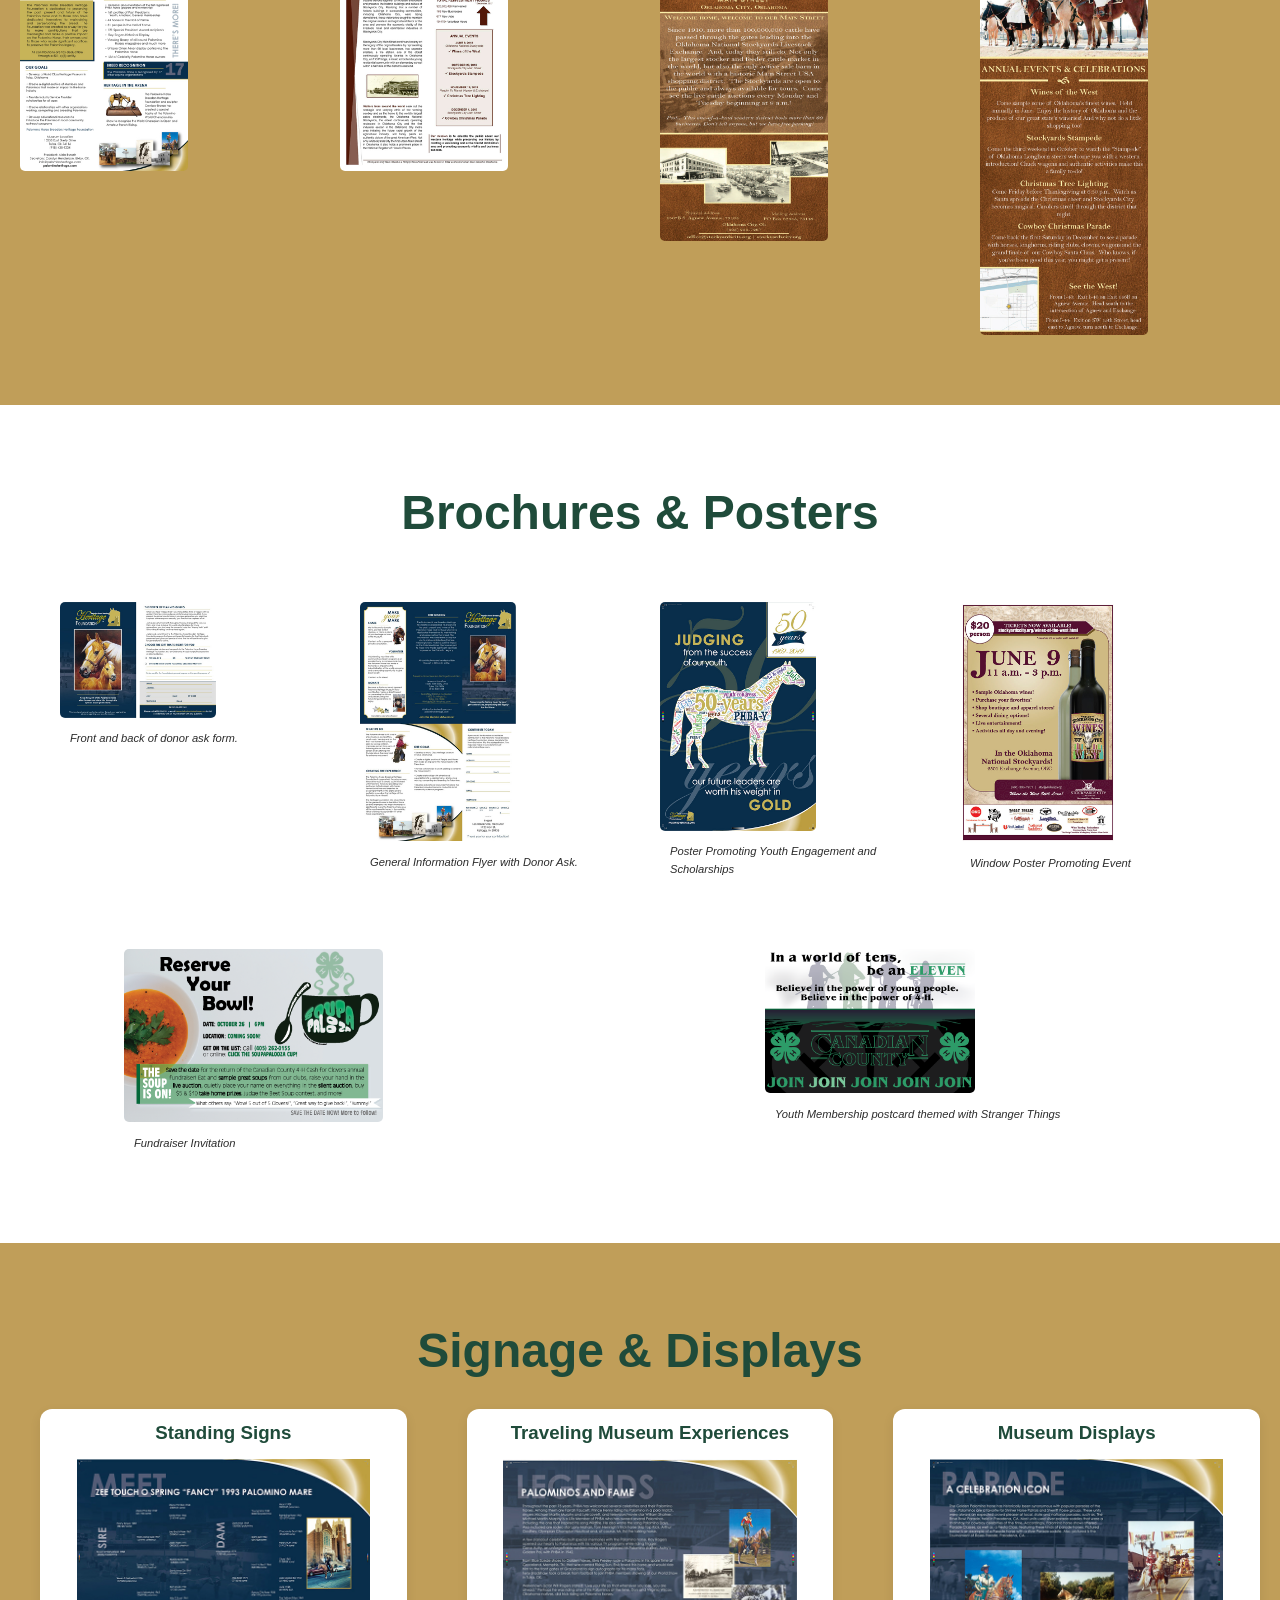
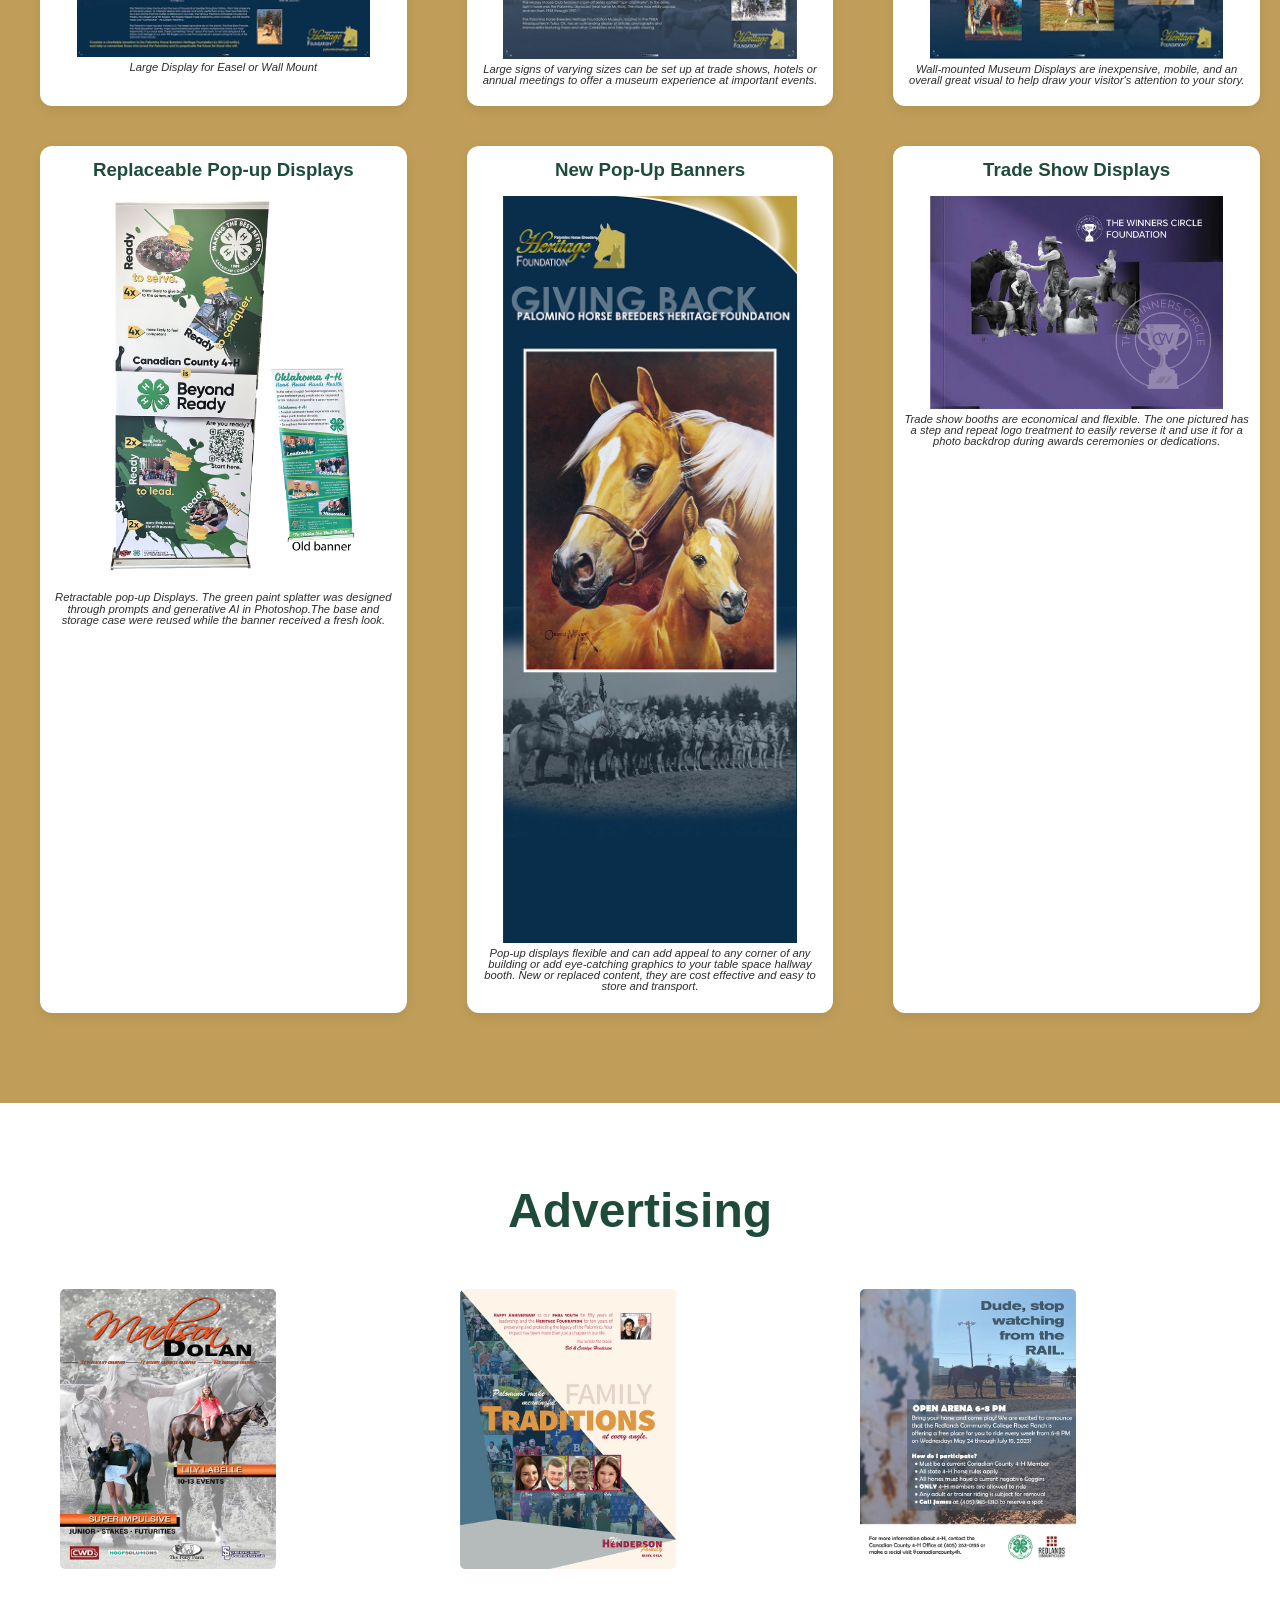
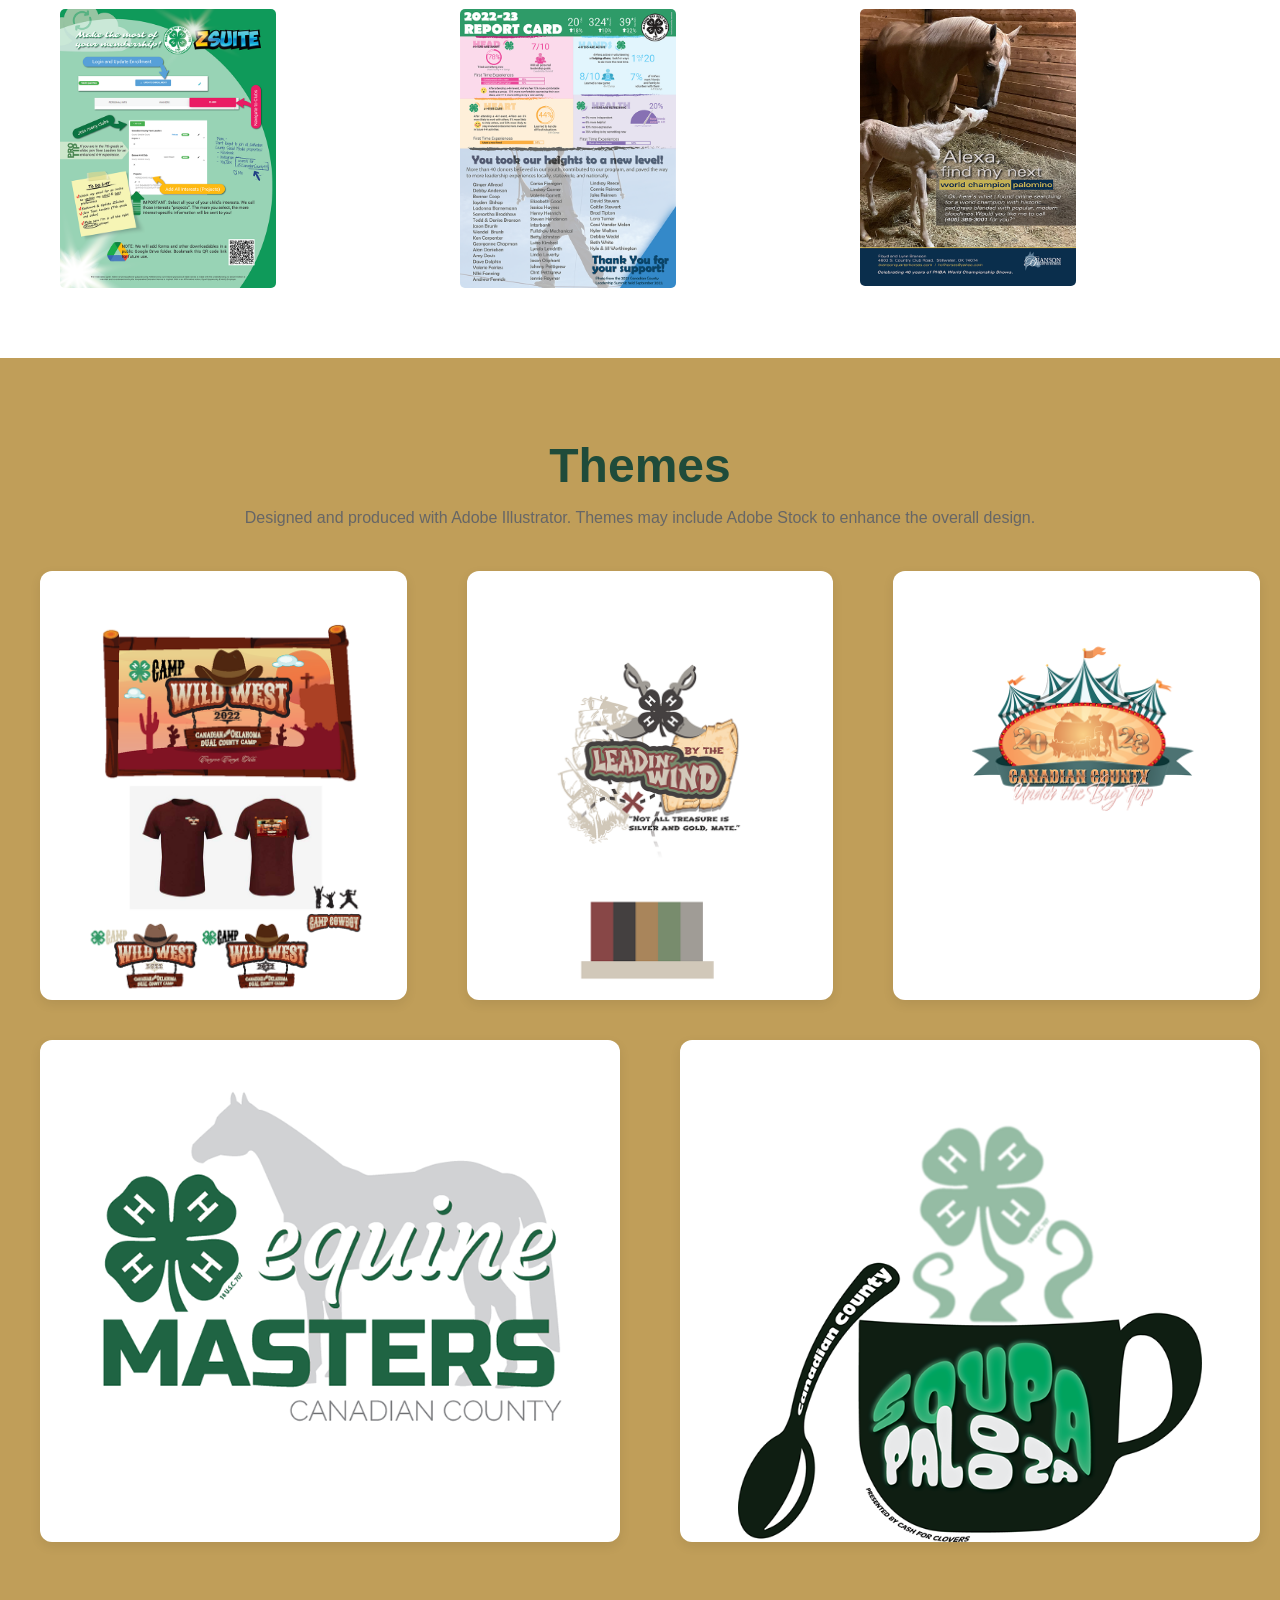
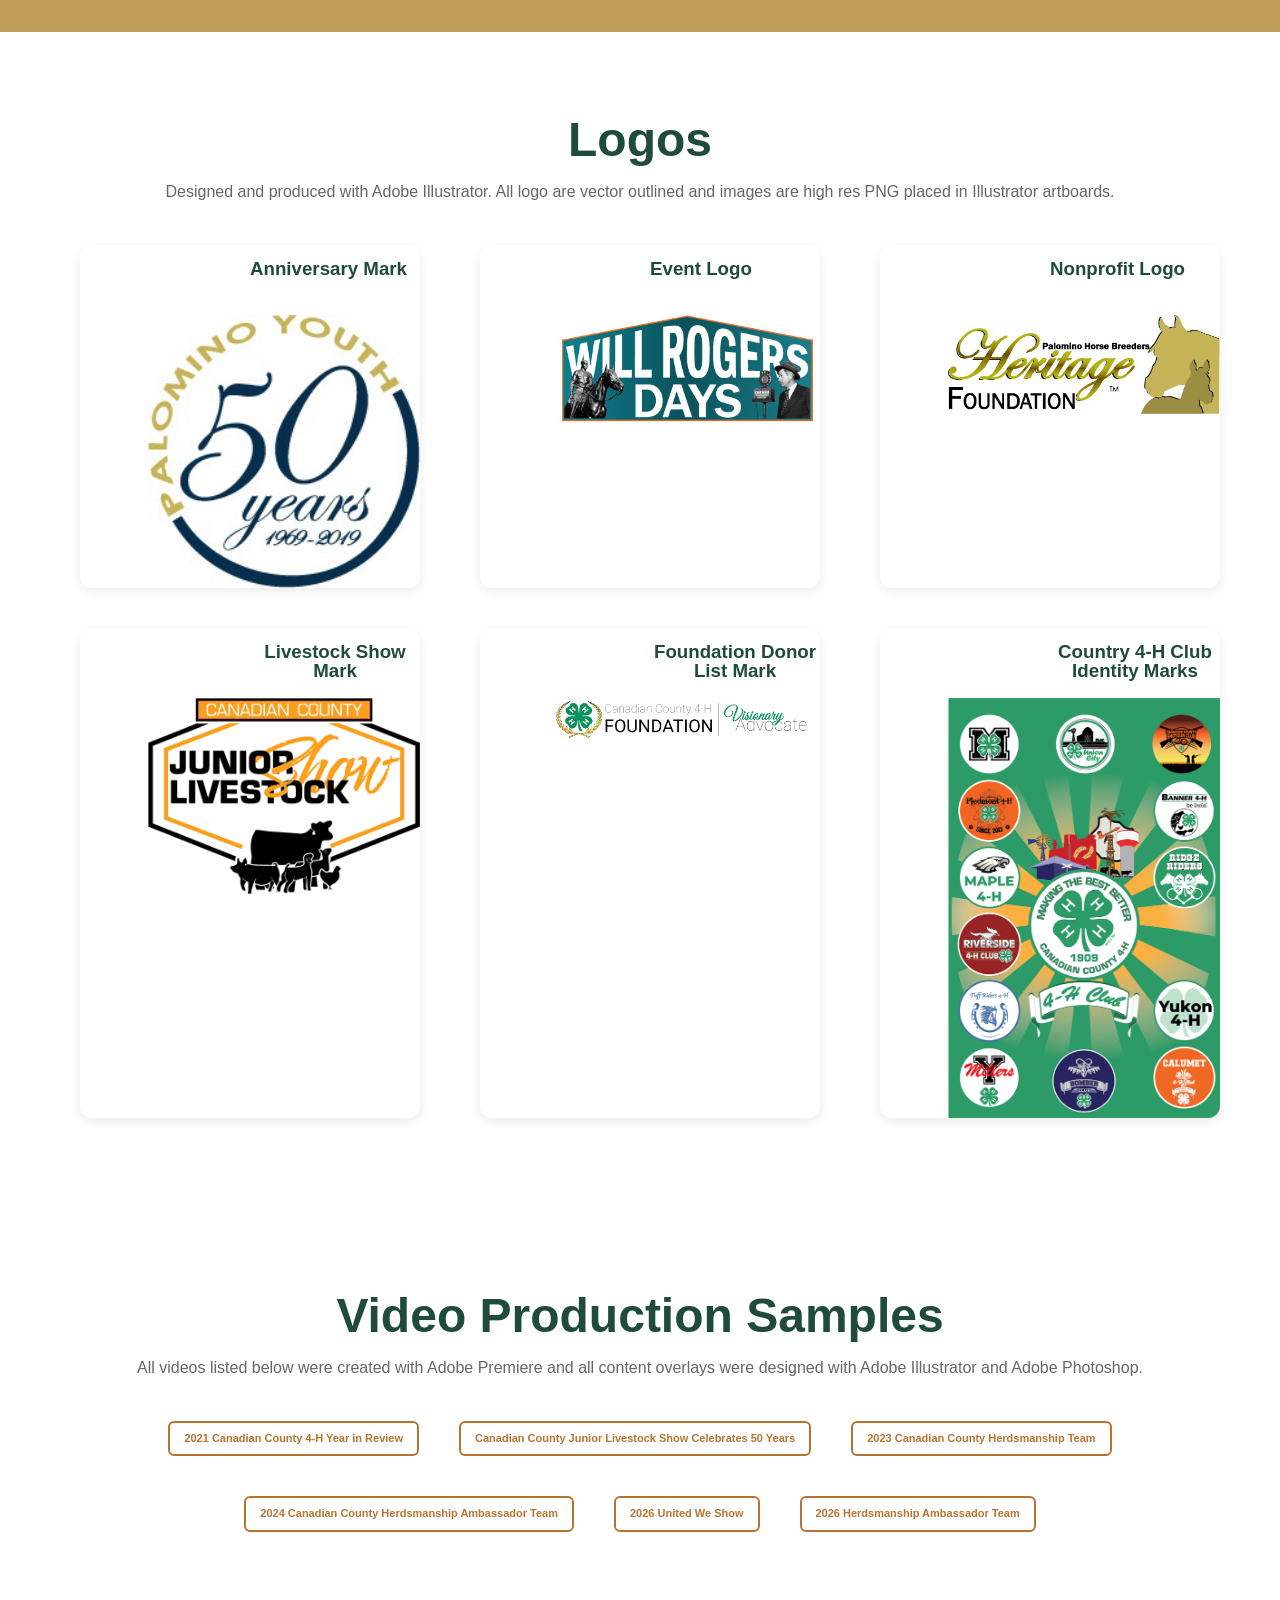
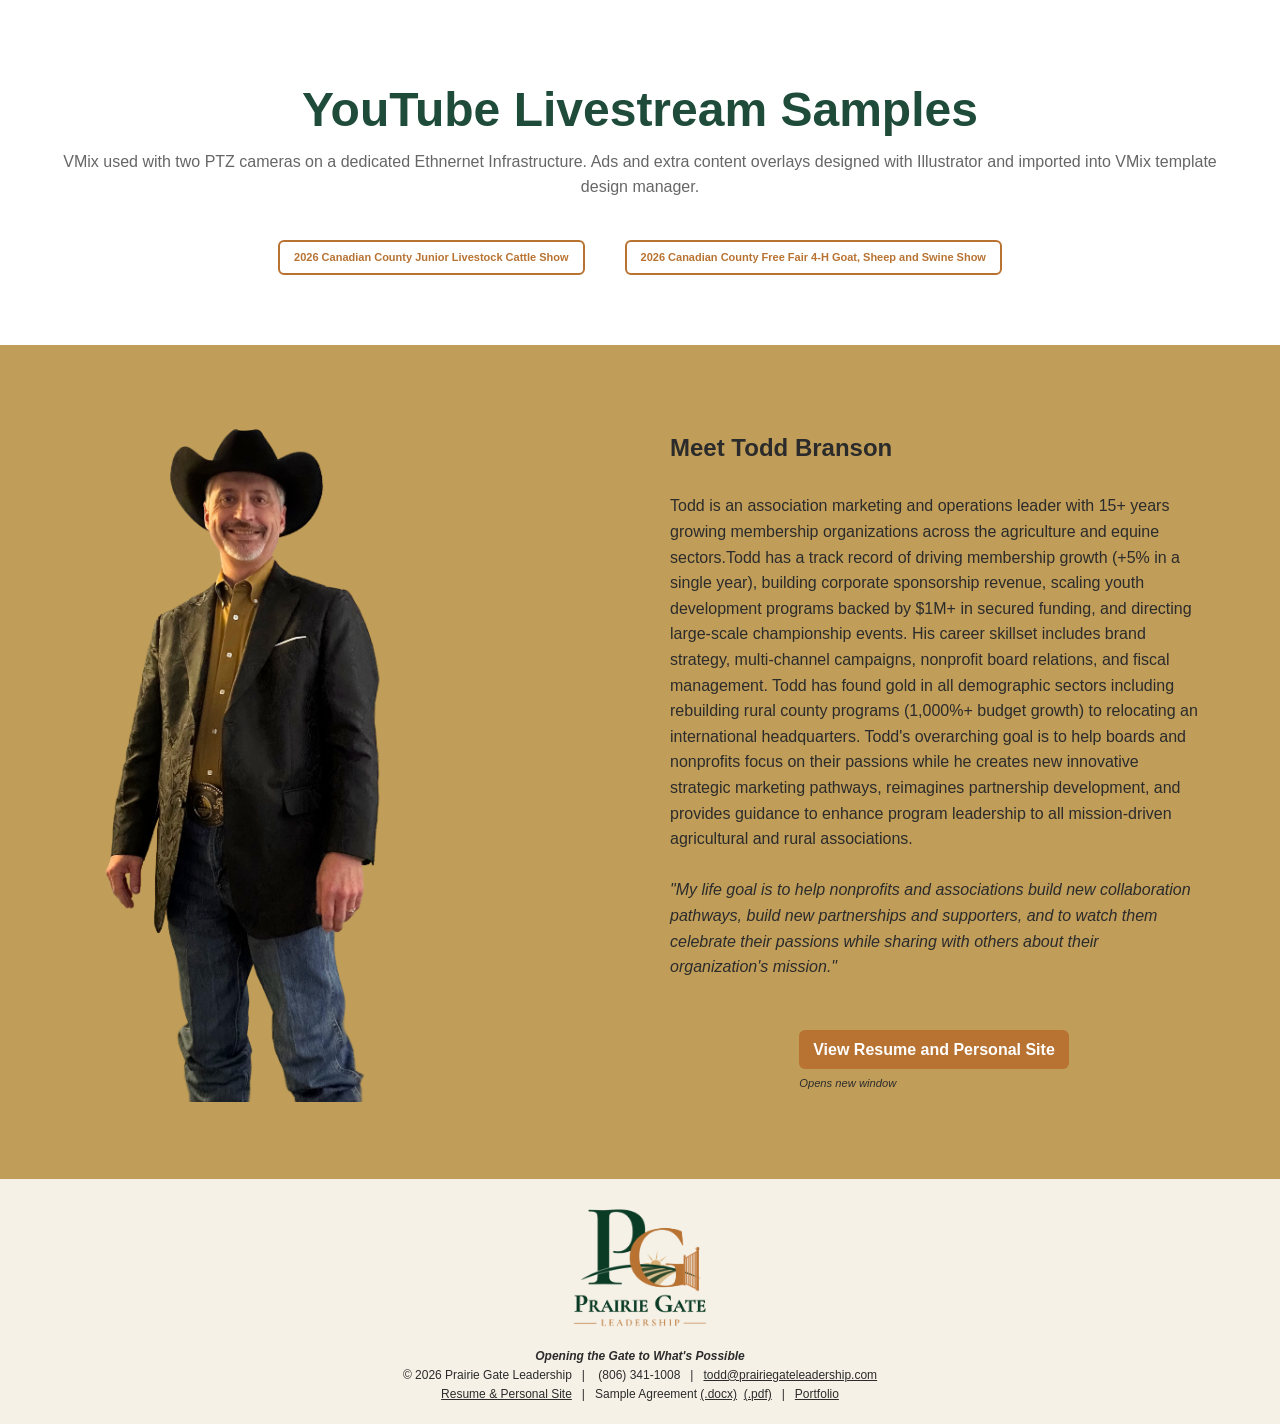
==== commit a629927b: "Update portfolio.html" ====
--- a/portfolio.html
+++ b/portfolio.html
@@ -48,7 +48,7 @@
 
 		<a href="index.html#services" class="btn btn-secondary">Explore Services</a>
 	</div>
-		<p style="font-size:0.8rem;">Click on each image to zoom in and view the text. </p>
+		<p style="margin-top:40px; font-size:0.8rem;">Click on each image to zoom in and view the text. </p>
 </div>
 		</section>
 
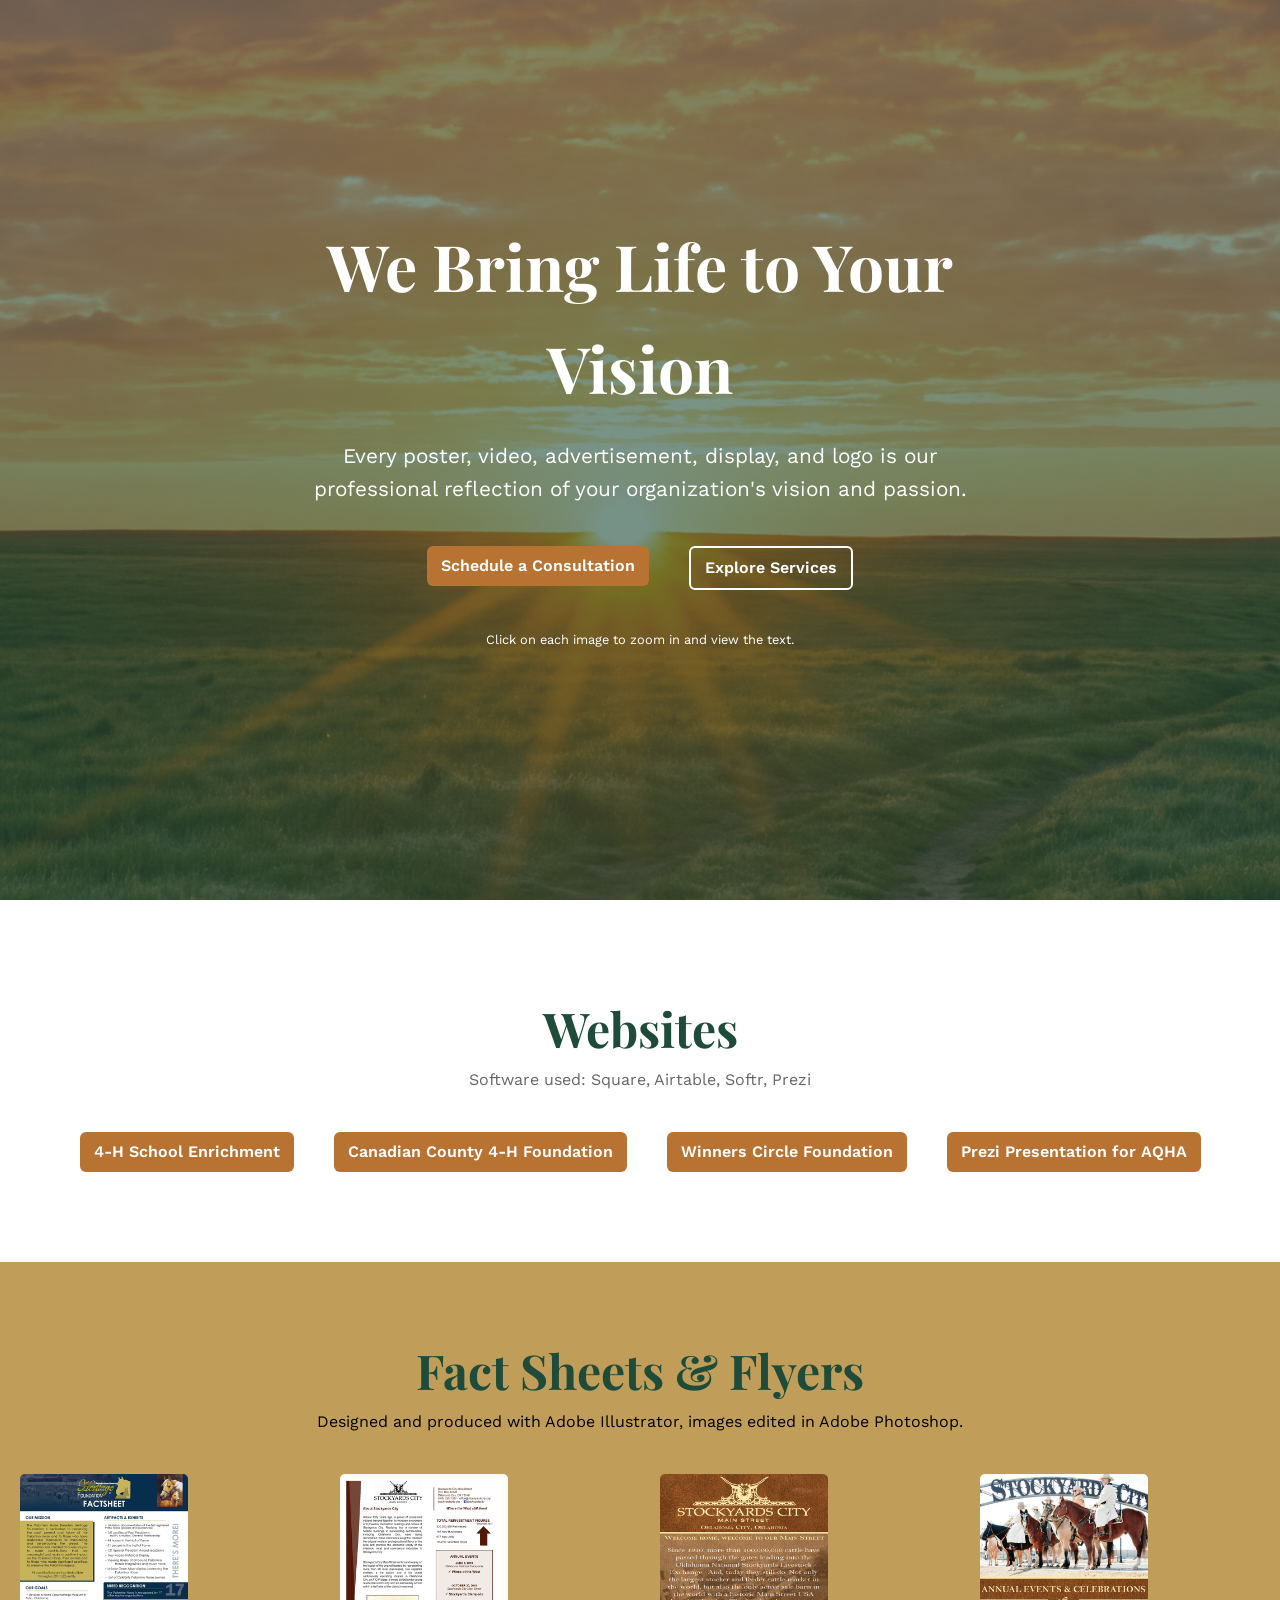
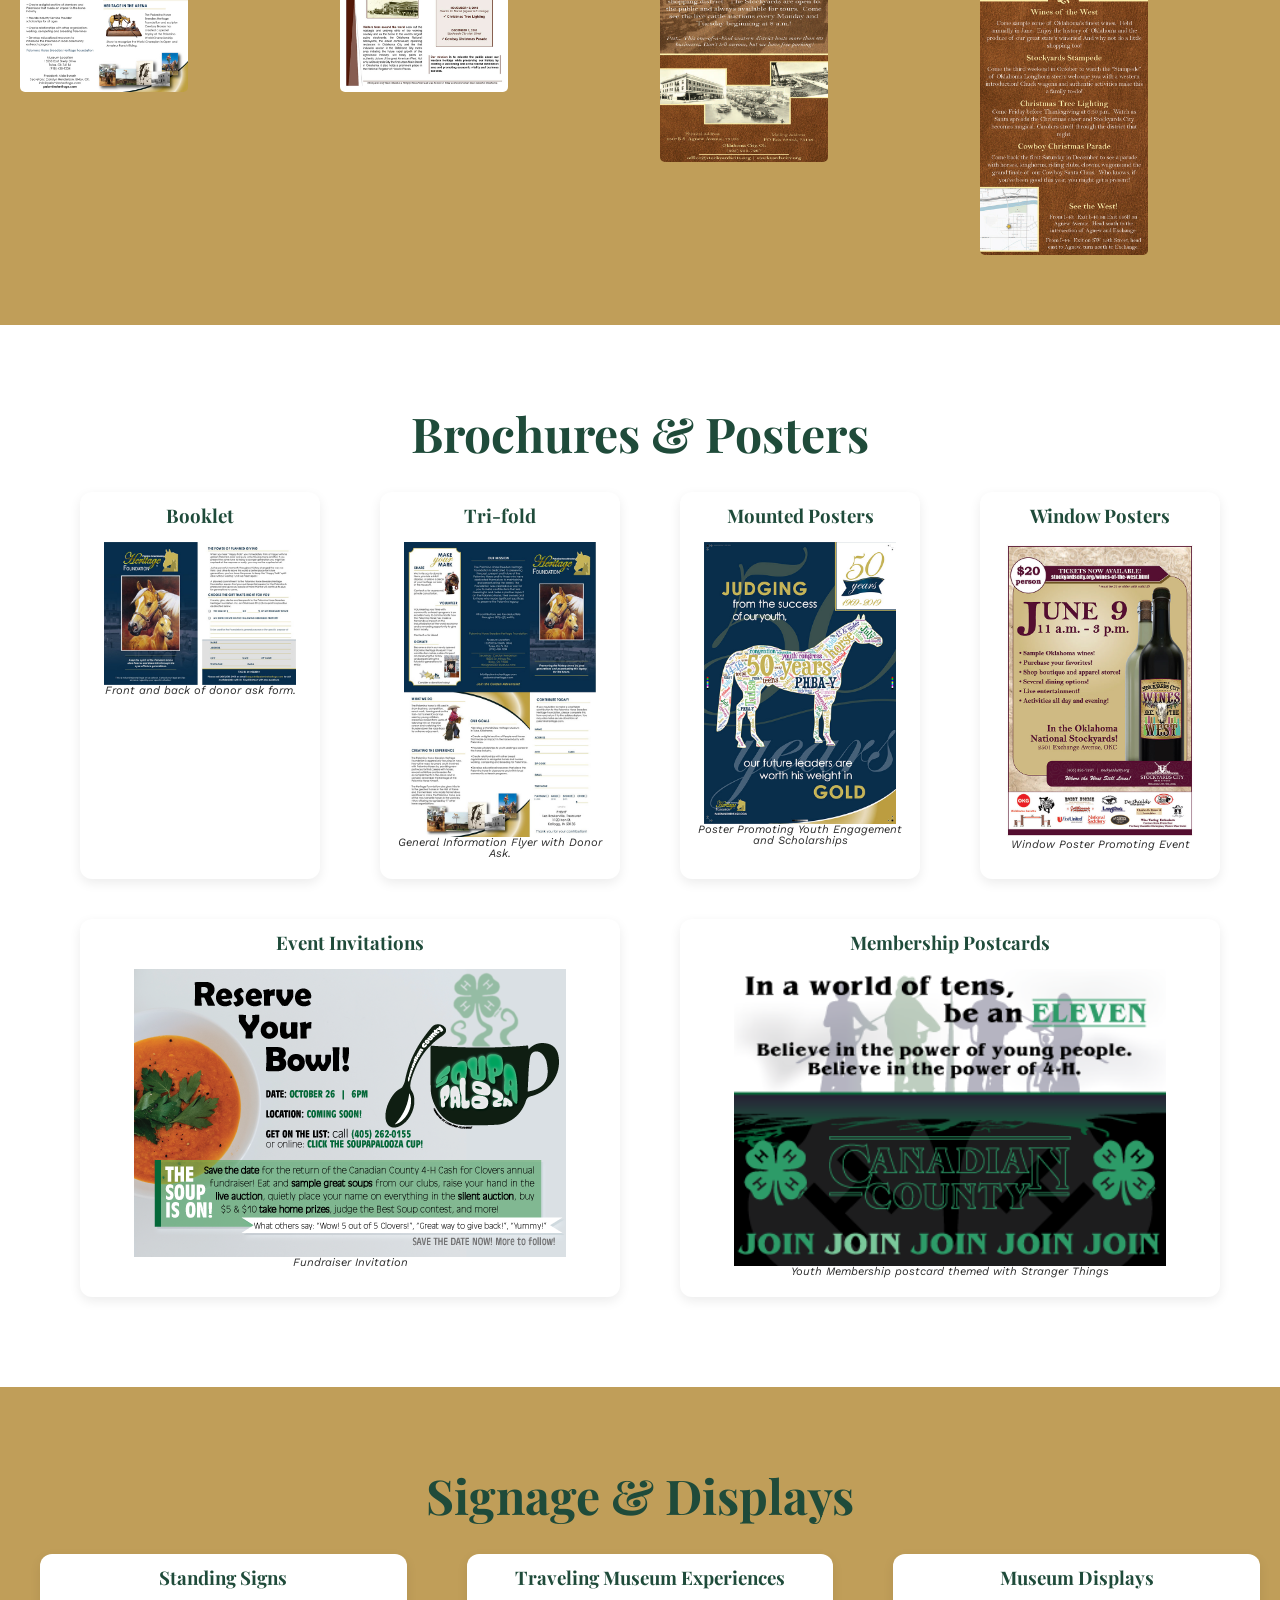
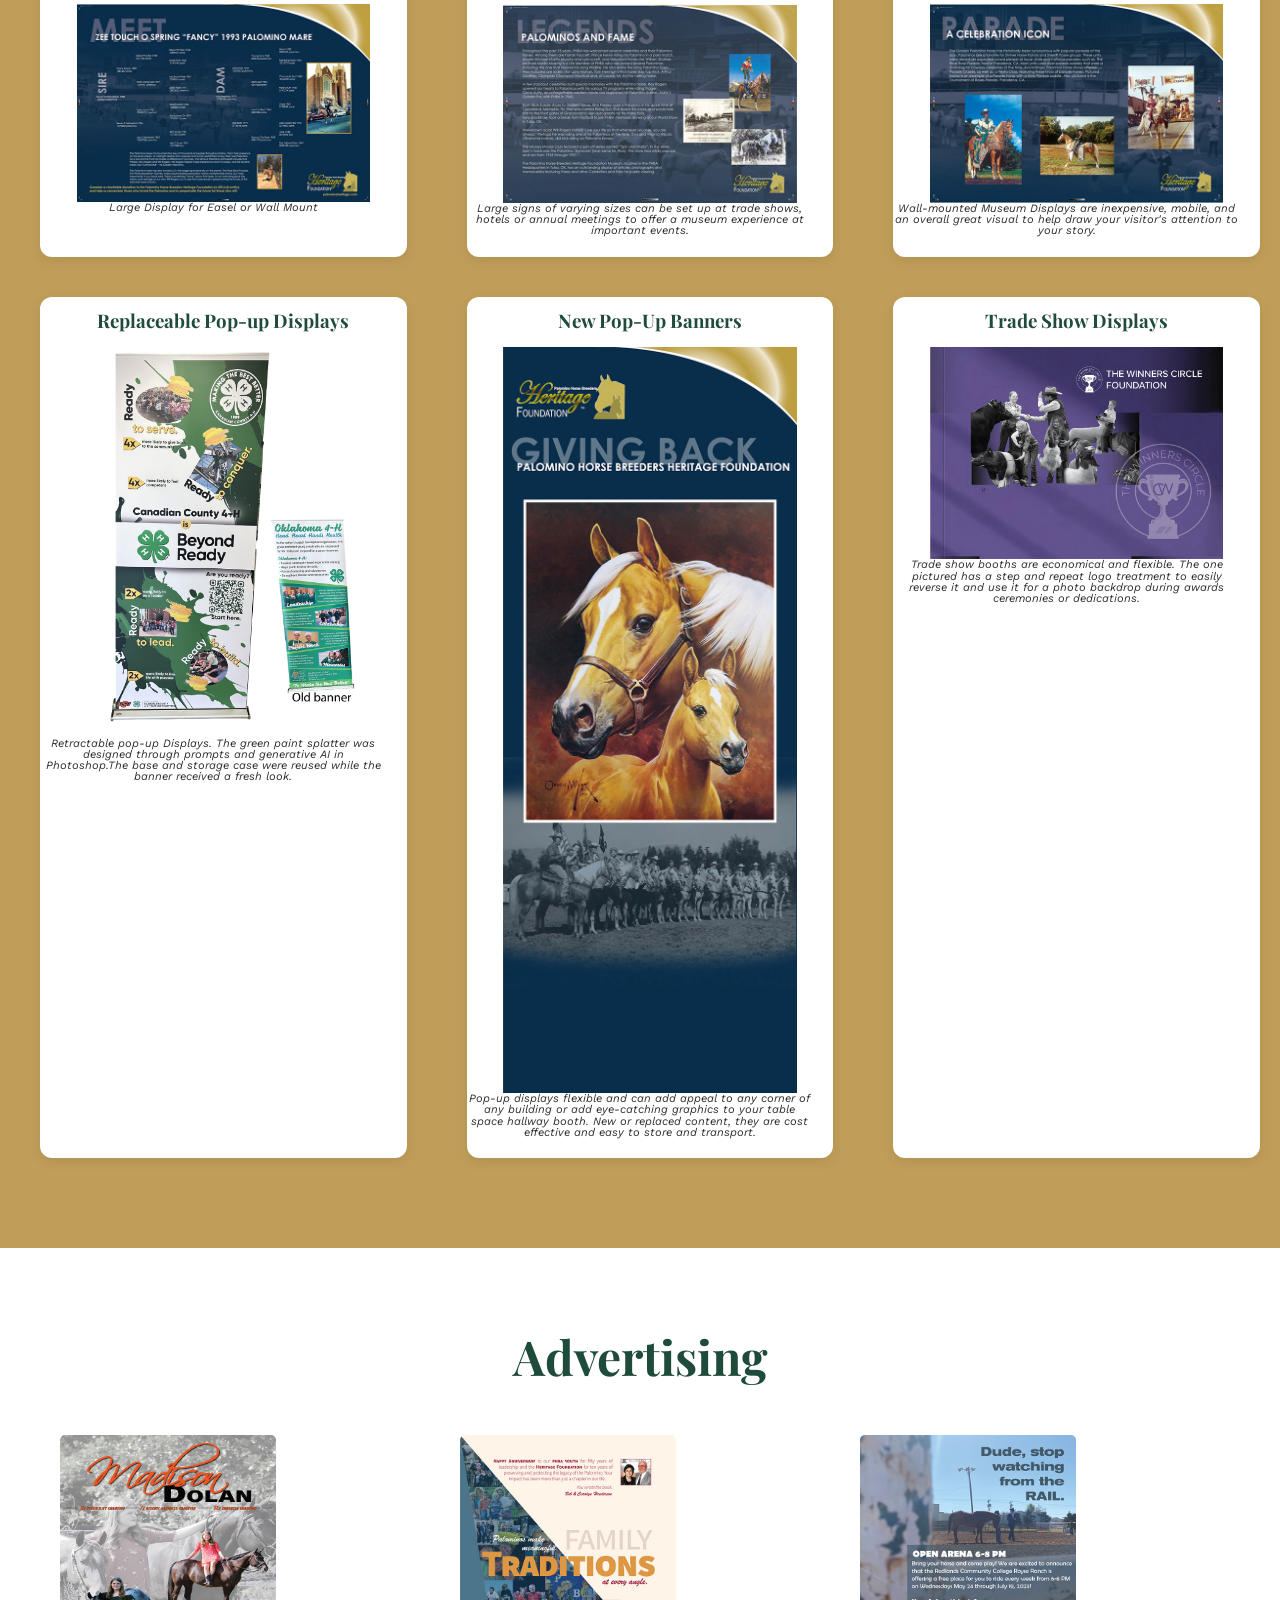
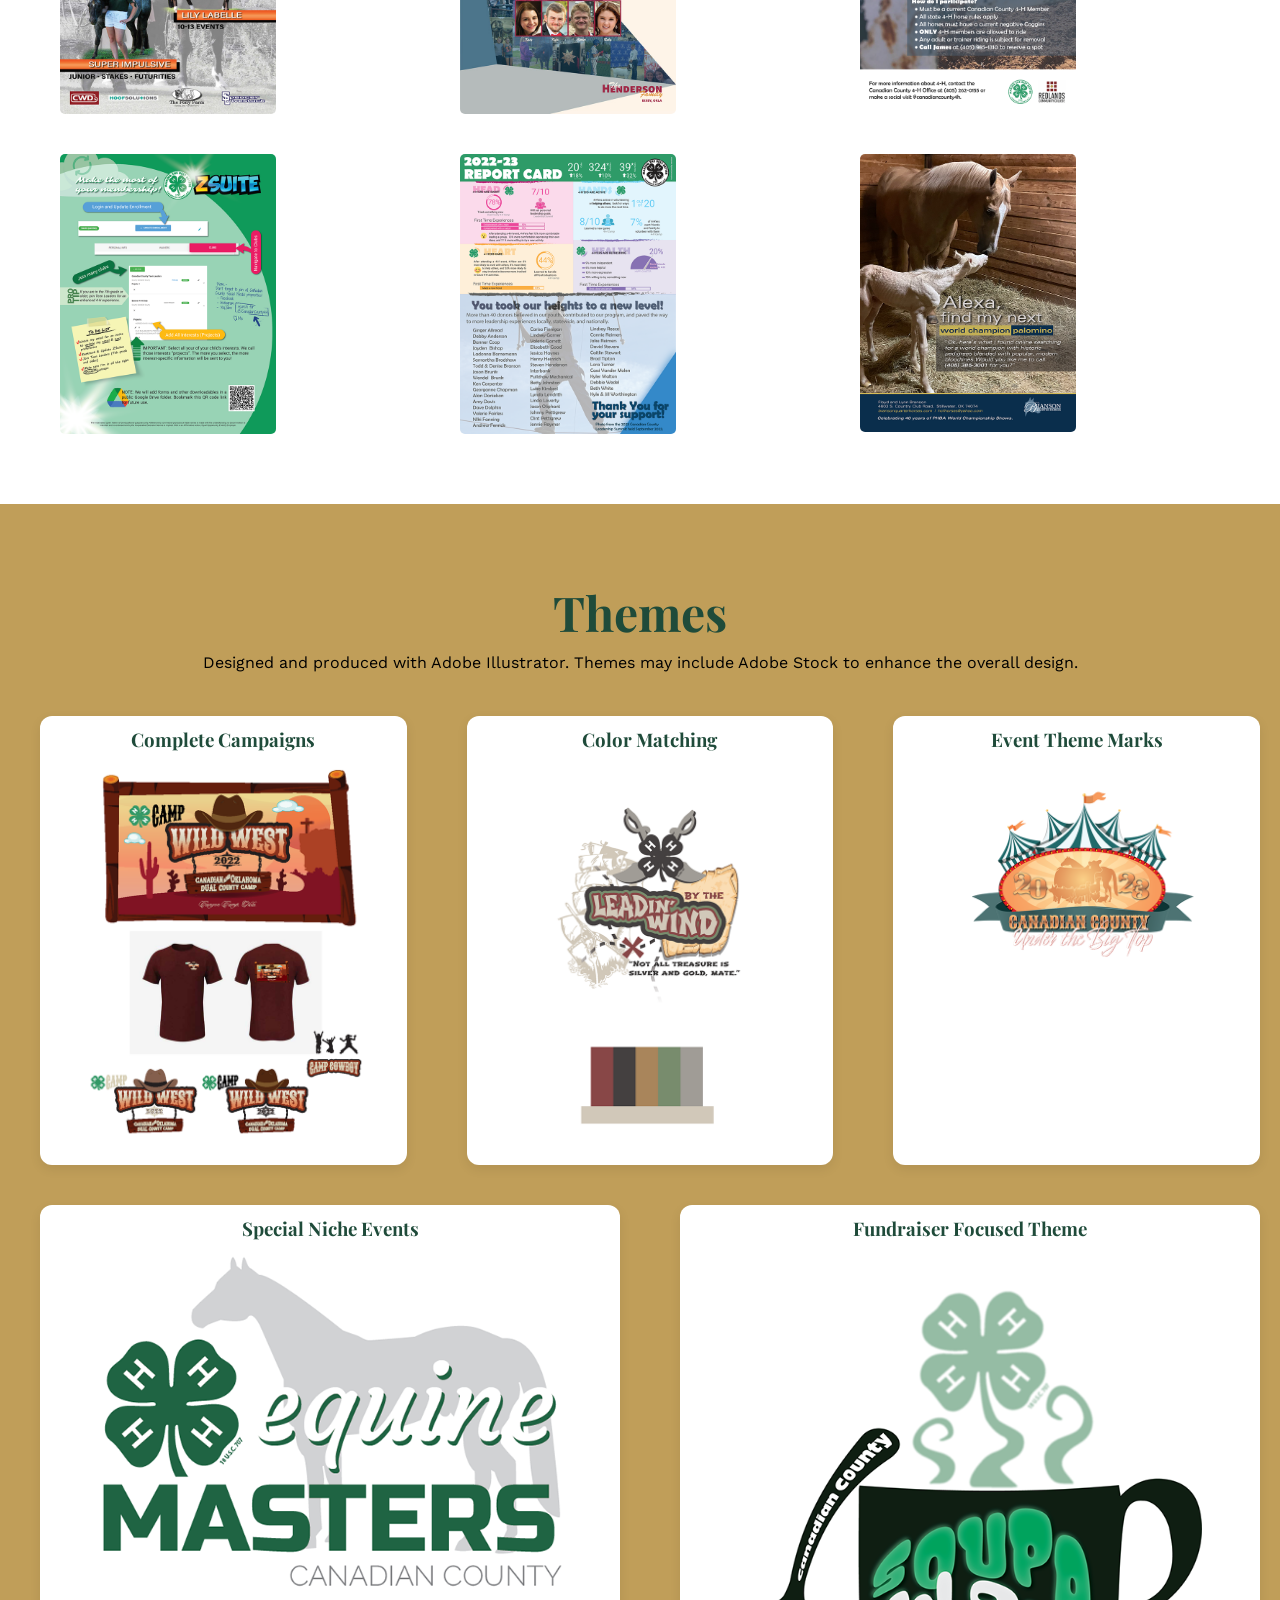
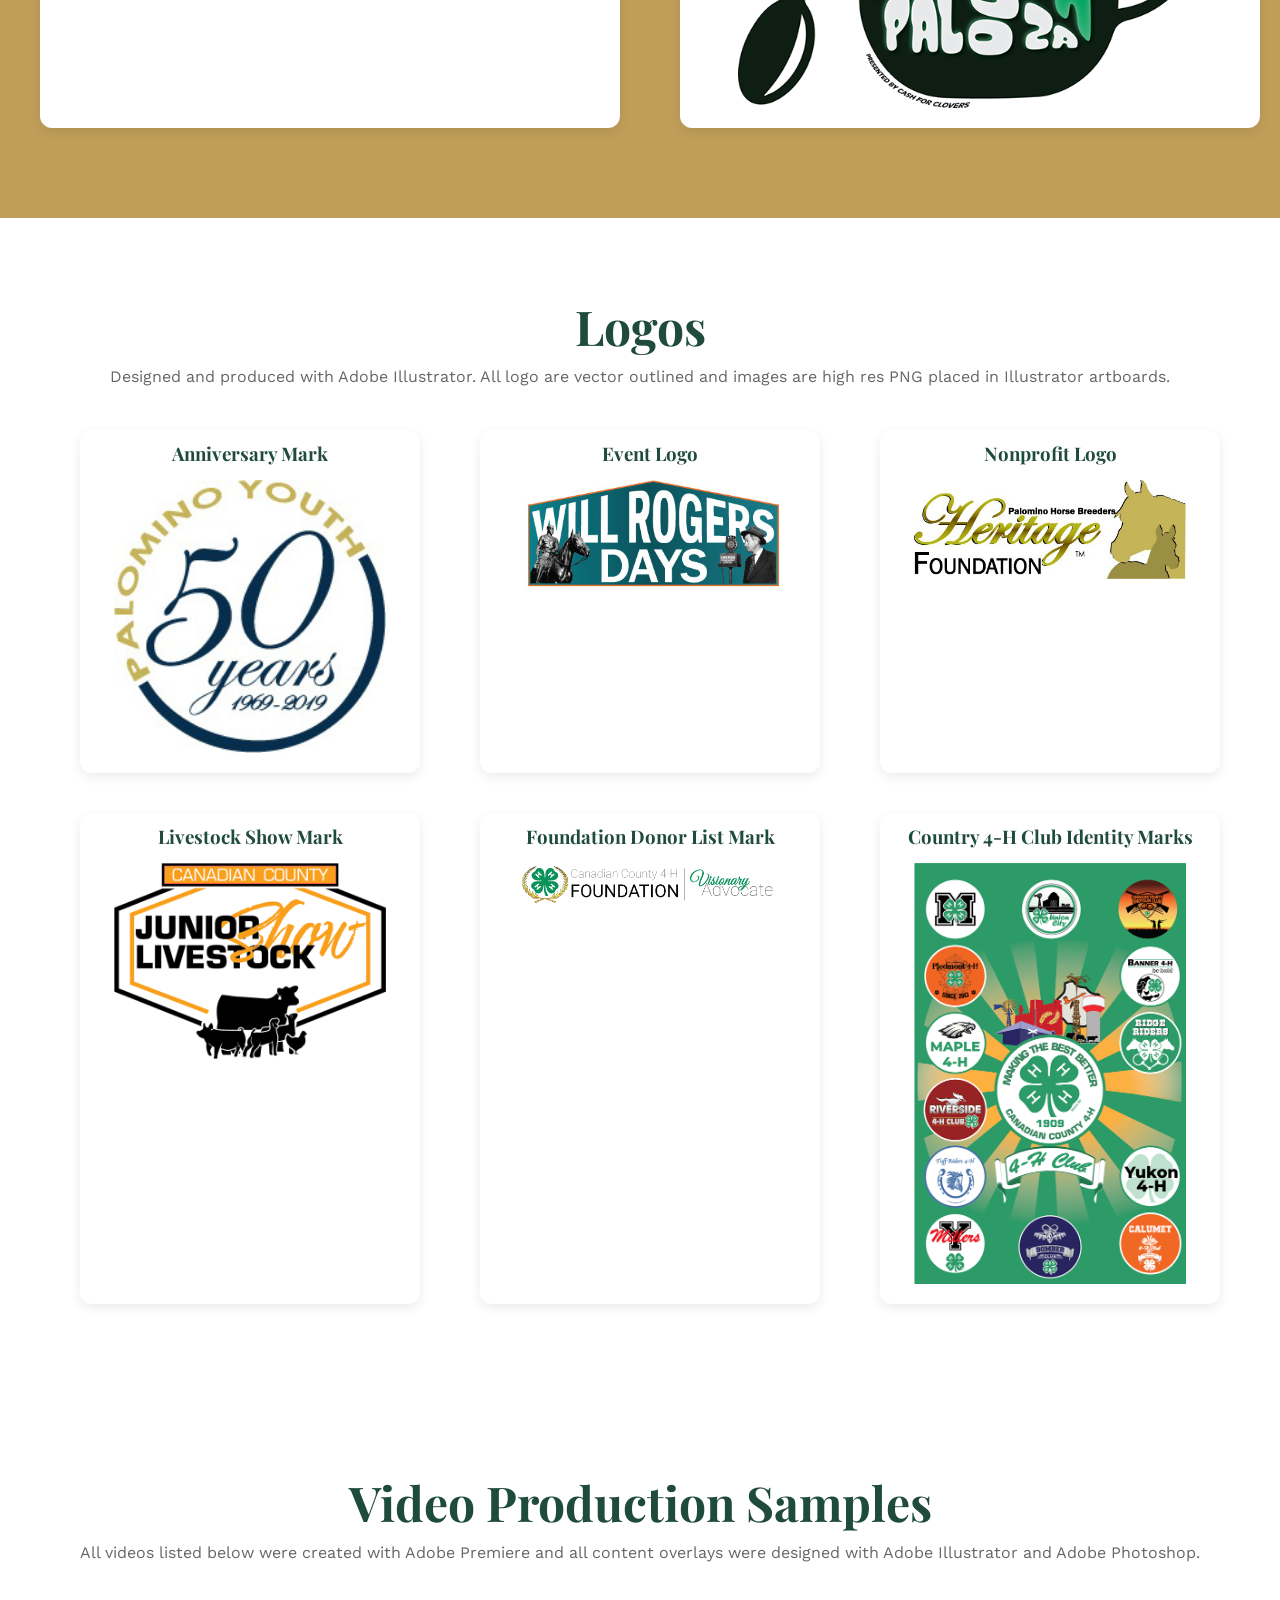
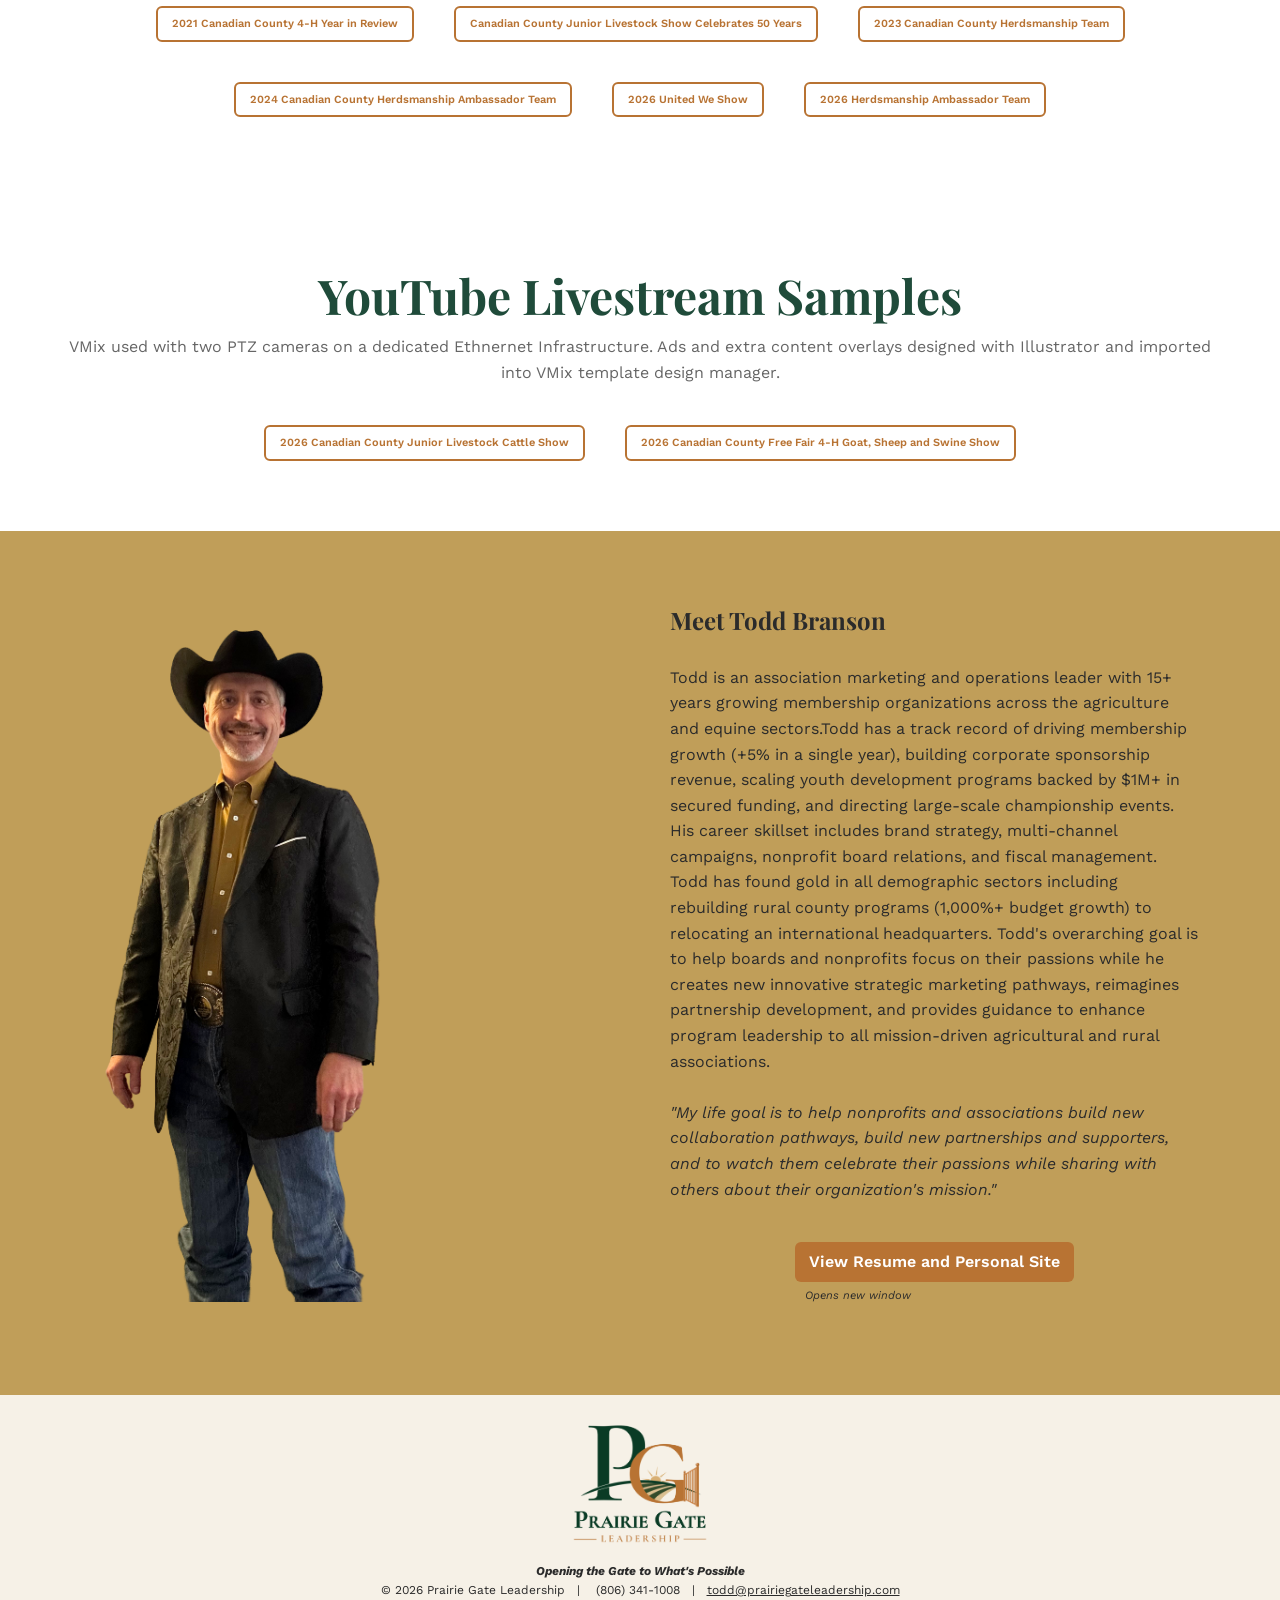
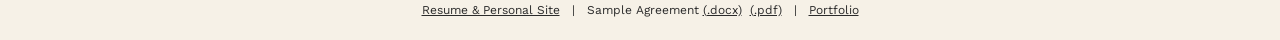
==== commit 2e9a200f: "added custom thank you page for the form" ====
--- a/portfolio.html
+++ b/portfolio.html
@@ -61,8 +61,7 @@
    
         <a href="https://4henrichment.softr.app/" target="_blank" class="btn btn-primary">4-H School Enrichment</a>
         <a href="https://canadian-county-4h.square.site/" target="_blank" class="btn btn-primary">Canadian County 4-H Foundation</a>
-	</div>
-	<div class="btn-wrapper">
+	
         <a href="http://winnerscirclefoundation.org/" target="_blank" class="btn btn-primary">Winners Circle Foundation</a>
         <a href="https://prezi.com/j7qrk963thxk/" target="_blank" class="btn btn-primary">Prezi Presentation for AQHA</a>
 
@@ -71,7 +70,7 @@
 
 <section class="section2">
     <h2 class="section-title">Fact Sheets &amp; Flyers</h2>
-    <p class="section-intro">
+    <p class="section-intro" style="color:#000000;">
         Designed and produced with Adobe Illustrator, images edited in Adobe Photoshop.
     </p>
 
@@ -86,15 +85,15 @@
 <section class="section">
     <h2 class="section-title">Brochures &amp; Posters</h2>
 
-    <div class="gallery">
-		<div class="caption-wrapper"><img src="portfolio/brochure-1.jpg" alt=""><span class="btn-caption2">Front and back of donor ask form.</span></div>
-        <div class="caption-wrapper"><img src="portfolio/brochure-2.jpg" alt=""><span class="btn-caption2">General Information Flyer with Donor Ask.</span></div>
-        <div class="caption-wrapper"><img src="portfolio/poster-1.jpg" alt=""><span class="btn-caption2">Poster Promoting Youth Engagement and Scholarships</span></div>
-        <div class="caption-wrapper"><img src="portfolio/poster-2.jpg" alt=""><span class="btn-caption2">Window Poster Promoting Event</span></div>
-	</div>
-		 <div class="gallery2">
-		 <div class="caption-wrapper"><img src="portfolio/postcard-1.png" alt=""><span class="btn-caption2">Fundraiser Invitation</span></div>
-		 <div class="caption-wrapper"><img src="portfolio/postcard-2.png" alt=""><span class="btn-caption2">Youth Membership postcard themed with Stranger Things</span></div>
+    <div class="work-grid">
+		<div class="card"><h3>Booklet</h3><img src="portfolio/brochure-1.jpg" class="caption-wrapper" alt=""><span class="btn-caption2">Front and back of donor ask form.</span></div>
+        <div class="card"><h3>Tri-fold</h3><img src="portfolio/brochure-2.jpg" class="caption-wrapper" alt=""><span class="btn-caption2">General Information Flyer with Donor Ask.</span></div>
+        <div class="card"><h3>Mounted Posters</h3><img src="portfolio/poster-1.jpg" class="caption-wrapper" alt=""><span class="btn-caption2">Poster Promoting Youth Engagement and Scholarships</span></div>
+        <div class="card"><h3>Window Posters</h3><img src="portfolio/poster-2.jpg" class="caption-wrapper" alt=""><span class="btn-caption2">Window Poster Promoting Event</span></div>
+	</div>
+		 <div class="work-grid">
+		 <div class="card"><h3>Event Invitations</h3><img src="portfolio/postcard-1.png" class="caption-wrapper" alt=""><span class="btn-caption2">Fundraiser Invitation</span></div>
+		 <div class="card"><h3>Membership Postcards</h3><img src="portfolio/postcard-2.png" class="caption-wrapper" alt=""><span class="btn-caption2">Youth Membership postcard themed with Stranger Things</span></div>
 
     </div>
 </section>
@@ -169,19 +168,19 @@
 
 <section class="section2">
     <h2 class="section-title">Themes</h2>
-<p class="section-intro">
+<p class="section-intro" style="color:#000000;">
         Designed and produced with Adobe Illustrator. Themes may include Adobe Stock to enhance the overall design.
     </p>
     <div class="work-grid">
 
-		<div class="card"><img src="portfolio/theme-1.png" class="caption-wrapper" alt=""></div>
-		<div class="card"><img src="portfolio/theme-2.png" class="caption-wrapper" alt=""></div>
-		<div class="card"><img src="portfolio/theme-3.jpg" class="caption-wrapper" alt=""></div>
+		<div class="card"><h3>Complete Campaigns</h3><img src="portfolio/theme-1.png" class="caption-wrapper" alt=""></div>
+		<div class="card"><h3>Color Matching</h3><img src="portfolio/theme-2.png" class="caption-wrapper" alt=""></div>
+		<div class="card"><h3>Event Theme Marks</h3><img src="portfolio/theme-3.jpg" class="caption-wrapper" alt=""></div>
 	</div>
 	<div class="work-grid">
 
-		<div class="card"><img src="portfolio/theme-4.jpg" class="caption-wrapper" alt=""></div>
-		<div class="card"><img src="portfolio/theme-5.jpg" class="caption-wrapper" alt=""></div>
+		<div class="card"><h3>Special Niche Events</h3><img src="portfolio/theme-4.jpg" class="caption-wrapper" alt=""></div>
+		<div class="card"><h3>Fundraiser Focused Theme</h3><img src="portfolio/theme-5.jpg" class="caption-wrapper" alt=""></div>
     </div>
 </section>
 
@@ -193,23 +192,23 @@
     <div class="work-grid">
 
         <div class="card">
-            <div class="card-content">
+         
                 <h3>Anniversary Mark</h3>
-            </div>
+         
 			<img src="portfolio/logo-anniversary.jpg" alt="">
         </div>
 
         <div class="card">
-            <div class="card-content">
+            
                 <h3>Event Logo</h3>
-            </div>
+            
 			<img src="portfolio/logo-event.jpg" alt="">
         </div>
 
         <div class="card">
-            <div class="card-content">
+           
                 <h3>Nonprofit Logo</h3>
-            </div>
+        
 			<img src="portfolio/logo-nonprofit.jpg" alt="">        
         </div>
 
@@ -217,21 +216,21 @@
 	<div class="work-grid">
 
         <div class="card">
-            <div class="card-content">
+           
                 <h3>Livestock Show Mark</h3>
-            </div>
+         
 			<img src="portfolio/logo-event-2.jpg" alt="">
         </div>
 		<div class="card">
-            <div class="card-content">
+         
                 <h3>Foundation Donor List Mark</h3>
-            </div>
+        
 			<img src="portfolio/logo-nonprofit-2.jpg" alt="">
         </div>
 		<div class="card">
-            <div class="card-content">
+         
                 <h3>Country 4-H Club Identity Marks</h3>
-            </div>
+         
 			<img src="portfolio/local-marks.jpg" alt="">
         </div>
 	</div>
--- a/PGL-style.css
+++ b/PGL-style.css
@@ -1,9 +1,369 @@
 @charset "utf-8";
 /* CSS Document */
      
-@import url("https://fonts.googleapis.com/css2?family=IBM+Plex+Serif:ital,wght@0,100;0,200;0,300;0,400;0,500;0,600;0,700;1,100;1,200;1,300;1,400;1,500;1,600;1,700&family=Work+Sans:ital,wght@0,100..900;1,100..900&display=swap");
-
-/** Form Variables **/
+
+/* Global settings for all pages *******************************************************/
+@import url("https://fonts.googleapis.com/css2?family=Playfair+Display:ital,wght@0,400..900;1,400..900&family=Work+Sans:ital,wght@0,100..900;1,100..900&display=swap");
+
+:root {
+    --prairie-green: #1F4B3A;
+    --warm-copper: #B87333;
+    --sandstone: #DCC9A3;
+    --ivory: #F8F6F2;
+    --charcoal: #2B2B2B;
+	--dark-sandstone:#c09e59;
+	--font-heading: "Playfair Display", serif;
+    --font-body: "Work Sans", sans-serif;
+}
+
+*,
+::before,
+::after {
+    margin:0;
+    padding:0;
+    box-sizing:border-box;
+}
+
+body {
+    font-family: var(--font-body);
+    color: var(--charcoal);
+    line-height: 1.6;
+    background:#fff;
+	margin: 0;
+}
+.lightbox {
+    display: none;
+    position: fixed;
+    z-index: 9999;
+    left: 0;
+    top: 0;
+    width: 100%;
+    height: 100%;
+    background: rgba(0,0,0,.85);
+    cursor: pointer;
+}
+
+.lightbox img {
+    display: block;
+    max-width: 90%;
+    max-height: 90%;
+    margin: auto;
+    position: absolute;
+    inset: 0;
+}
+
+.container {
+    width:min(1200px,90%);
+    margin:auto;
+}
+h1 {
+    text-align: center;
+}
+
+h1,h2,h3 {
+    font-family: var(--font-heading);
+}
+	a {
+		color: var(--charcoal);
+	}
+/* End global setting for all pages *******************************************************/
+
+.btn {
+    display:flex;
+	align-items: flex-start;
+    padding:7px 14px;
+    border-radius:6px;
+    text-decoration:none;
+    font-weight:600;
+    transition:.3s;
+	
+}
+
+.btn-primary {
+    background:var(--warm-copper);
+    color:white;
+	display:flex;
+	align-items:flex-start;
+}
+
+.btn-secondary {
+    border:2px solid white;
+    color:white;
+	display:flex;
+	align-items:flex-start;
+}
+
+	.btn-external {
+    border:2px solid #B87333;
+    color:#B87333;
+	font-size:11px;
+	
+}
+	.btn-wrapper {
+		display:flex;
+		gap: 40px;
+		align-items:flex-start;
+		justify-content: center;
+		width: fit-content;
+		margin-left: auto;
+		margin-right: auto;
+		margin-top: 40px;
+		
+	}
+	.caption-wrapper {
+		display: block;
+    	margin-top: 0px;
+		margin-left: auto;
+		margin-right: auto;
+	}
+	.btn-caption {
+		display: block; /* allows width control */
+		width: calc(100% - 20px); /* 10px on each side */
+		margin: 5px 10px 20px 10px;
+		font-size:0.7rem;
+		color:var(--ivory);
+		font-style: italic;
+	}
+
+.btn-caption2 {
+		display: block; /* allows width control */
+		width: calc(100% - 20px); /* 10px on each side */
+/*		margin: 5px 10px 20px 10px;*/
+		font-size:0.7rem;
+		color:var(--charcoal);
+		font-style: italic;
+	}
+
+section {
+    padding:90px 0;
+}
+.section{
+    max-width:1200px;
+    margin:0 auto;
+    padding:70px 20px;
+}
+.section2{
+    background:var(--dark-sandstone);
+	background-size: cover;
+    margin:0 auto;
+    padding:70px 20px;
+}
+
+.section-title{
+    color:var(--prairie-green);
+    font-size:3rem;
+    margin-bottom:0px;
+	text-align: center;
+}
+
+.section-intro{
+    color:#666;
+    margin-bottom:20px;
+	text-align: center;
+}
+
+
+	
+
+.hero {
+    background:
+        linear-gradient(rgba(31,75,58,.55),
+        rgba(31,75,58,.65)),
+        url("images/sunrise-prairie.png");
+    background-size:cover;
+    background-position:center;
+    color:white;
+    min-height:100vh;
+    display:flex;
+    align-items:center;
+}
+
+.hero-content {
+    max-width:700px;
+}
+
+.hero h1 {
+    font-size:4rem;
+    margin-bottom:20px;
+	align-items: center;
+}
+
+.hero p {
+    font-size:1.3rem;
+    margin-bottom:35px;
+	text-align: center;
+}
+
+
+.mission {
+    background:var(--ivory);
+    text-align:center;
+}
+
+.mission p {
+    max-width:850px;
+    margin:auto;
+    font-size:1.2rem;
+}
+
+.pillars {
+    display:grid;
+    grid-template-columns:repeat(auto-fit, minmax(250px,1fr));
+    gap:30px;
+}
+
+.work-grid{
+    display:grid;
+    grid-template-columns:repeat(auto-fit,minmax(160px,1fr));
+    gap:40px;
+}
+
+.card {
+    position:relative;
+	display: flex;
+    flex-direction: column;
+    align-items: center; 
+	background:white;
+    border-radius:12px;
+	overflow:hidden;
+    box-shadow:0 4px 12px rgba(0,0,0,.08);
+	margin: 20px 0 20px 20px;
+    text-align: center;
+    line-height: 1;
+	padding-bottom:20px;
+}
+.card h3 {
+    color:var(--prairie-green);
+    position: absolute;
+    top: 10px;
+  	margin: 5px 0 10px 0; /* top right bottom left */
+    text-align: center;
+}
+.card img{
+    width:80%;
+	display: block;
+    margin-top: 50px;
+	margin-left: auto;
+	margin-right: auto;
+	
+}
+
+.card ul  {
+/*	position: absolute;*/
+    top: 10px;
+  	margin: 40px 0 10px 0;  
+    text-align: left;
+	left: 10px;
+}
+
+.card p  {
+	display: block; /* allows width control */
+	width: calc(100% - 20px); /* 10px on each side */
+	margin: 40px 10px 20px 30px;
+	font-size:.9rem;
+	color:var(--charcoal);  
+    text-align: left;
+}
+
+.card-content{
+    align-items:center;
+	margin-bottom:20px;
+}
+
+.gallery{
+    display:grid;
+    grid-template-columns:repeat(auto-fit,minmax(140px,1fr));
+    gap:40px;
+	margin-top:40px;
+	margin-left: auto;
+	margin-right:auto;
+}
+
+.gallery img{
+    width:60%;
+    border-radius:5px;
+	
+}
+
+	.gallery2{
+    display:grid;
+    grid-template-columns:repeat(auto-fit,minmax(80px,1fr));
+    gap:40px;
+	margin-top:40px;
+	margin-left: auto;
+	margin-right:auto;
+}
+
+.gallery2 img{
+    width:60%;
+    border-radius:5px;
+}
+
+	
+
+.packages {
+    background:var(--ivory);
+}
+
+.pricing-grid {
+    display:grid;
+    grid-template-columns:repeat(auto-fit,minmax(300px,1fr));
+    gap:30px;
+}
+
+.package {
+    background:white;
+    border-radius:15px;
+    padding:40px;
+    text-align:center;
+}
+
+.featured {
+    border:4px solid var(--warm-copper);
+    transform:scale(1.04);
+}
+
+.price {
+    font-size:3rem;
+    color:var(--warm-copper);
+    font-weight:bold;
+}
+
+.founder {
+    display:grid;
+    grid-template-columns:1fr 1fr;
+    gap:60px;
+    align-items:center;
+}
+	.form {
+		display:block;
+		margin: 0 auto;
+	}
+.cta {
+    background:var(--prairie-green);
+    text-align:center;
+    color:white;
+}
+/* Footer content for all pages *******************************************************/
+footer {
+    background:#F6F1E7;
+    color:var(--charcoal);
+    text-align:center;
+    padding:20px;
+}
+
+	footer a:link {
+		color: var(--charcoal);
+	}
+	footer a:hover {
+		color: var(--warm-copper);
+	}
+/* End Footer for all pages *******************************************************/
+
+
+
+
+/* Form specific CSS tags *******************************************************/
 	
 	:root {
   --color-highlight: #7ecac7;
@@ -351,330 +711,79 @@
   white-space: nowrap;
 }
 	
-/** End Form Variables **/
-
-:root {
-    --prairie-green: #1F4B3A;
-    --warm-copper: #B87333;
-    --sandstone: #DCC9A3;
-    --ivory: #F8F6F2;
-    --charcoal: #2B2B2B;
-	--dark-sandstone:#c09e59;
-}
-
-*,
-::before,
-::after {
-    margin:0;
-    padding:0;
-    box-sizing:border-box;
-}
-
-body {
-    font-family: "Arial", sans-serif;
-    color: var(--charcoal);
-    line-height: 1.6;
-    background:#fff;
-	margin: 0;
-}
-.lightbox {
-    display: none;
-    position: fixed;
-    z-index: 9999;
-    left: 0;
-    top: 0;
-    width: 100%;
-    height: 100%;
-    background: rgba(0,0,0,.85);
-    cursor: pointer;
-}
-
-.lightbox img {
-    display: block;
-    max-width: 90%;
-    max-height: 90%;
-    margin: auto;
-    position: absolute;
-    inset: 0;
-}
-
-.container {
-    width:min(1200px,90%);
-    margin:auto;
-}
-h1 {
-    text-align: center;
-}
-
-h1,h2,h3 {
-    font-family: Arial, serif;
-}
-	a {
-		color: var(--charcoal);
-	}
-.btn {
-    display:flex;
-    padding:7px 14px;
-    border-radius:6px;
-    text-decoration:none;
-    font-weight:600;
-    transition:.3s;
-	
-}
-
-.btn-primary {
-    background:var(--warm-copper);
-    color:white;
-}
-
-.btn-secondary {
-    border:2px solid white;
-    color:white;
-}
-
-	.btn-external {
-    border:2px solid #B87333;
-    color:#B87333;
-	font-size:11px;
-	
-}
-	.btn-wrapper {
-		display:flex;
-		gap: 40px;
-		align-items:center;
-		justify-content: center;
-		width: fit-content;
-		margin-left: auto;
-		margin-right: auto;
-		margin-top: 40px;
-		
-	}
-	.caption-wrapper {
-		display: block;
-    	margin-top: 10px;
-		margin-left: auto;
-		margin-right: auto;
-	}
-	.btn-caption {
-		align-items:center;
-		margin-top:2px;
-		font-size:0.7rem;
-		color:var(--ivory);
-		font-style: italic;
-	}
-
-.btn-caption2 {
-		display: block; /* allows width control */
-		width: calc(100% - 20px); /* 10px on each side */
-		margin: 5px 10px 20px 10px;
-		font-size:0.7rem;
-		color:var(--charcoal);
-		font-style: italic;
-	}
-section {
-    padding:90px 0;
-}
-.section{
-    max-width:1200px;
-    margin:0 auto;
-    padding:70px 20px;
-}
-.section2{
-    background:var(--dark-sandstone);
-	background-size: cover;
-    margin:0 auto;
-    padding:70px 20px;
-}
-
-.section-title{
-    color:var(--prairie-green);
-    font-size:3rem;
-    margin-bottom:0px;
-	text-align: center;
-}
-
-.section-intro{
-    color:#666;
-    margin-bottom:20px;
-	text-align: center;
-}
-
-
-	
-
-.hero {
+/* Thank you form specific CSS tags *******************************************************/
+
+.thank-you-hero{
     background:
-        linear-gradient(rgba(31,75,58,.55),
-        rgba(31,75,58,.65)),
+        linear-gradient(rgba(31,75,58,.80),
+        rgba(31,75,58,.75)),
         url("images/sunrise-prairie.png");
     background-size:cover;
     background-position:center;
-    color:white;
-    min-height:100vh;
+    min-height:80vh;
     display:flex;
     align-items:center;
-}
-
-.hero-content {
-    max-width:700px;
-}
-
-.hero h1 {
-    font-size:4rem;
-    margin-bottom:20px;
-	align-items: center;
-}
-
-.hero p {
-    font-size:1.3rem;
-    margin-bottom:35px;
-	text-align: center;
-}
-
-
-.mission {
-    background:var(--ivory);
+    color:white;
     text-align:center;
 }
 
-.mission p {
+.thank-you-card{
+    background:rgba(255,255,255,.95);
+    color:var(--charcoal);
     max-width:850px;
     margin:auto;
-    font-size:1.2rem;
-}
-
-.pillars {
+    padding:50px;
+    border-radius:15px;
+    box-shadow:0 10px 30px rgba(0,0,0,.2);
+}
+
+.checkmark{
+    font-size:4rem;
+    color:var(--warm-copper);
+    margin-bottom:20px;
+}
+
+.thank-you-card h1{
+    color:var(--prairie-green);
+    font-size:3rem;
+    margin-bottom:20px;
+}
+
+.thank-you-card p{
+    font-size:1.15rem;
+    margin-bottom:20px;
+}
+
+.next-steps{
+    background:var(--ivory);
+}
+
+.step-grid{
     display:grid;
-    grid-template-columns:repeat(auto-fit, minmax(250px,1fr));
+    grid-template-columns:repeat(auto-fit,minmax(240px,1fr));
     gap:30px;
-}
-
-.work-grid{
-    display:grid;
-    grid-template-columns:repeat(auto-fit,minmax(160px,1fr));
-    gap:40px;
-}
-
-.card {
-    position:relative;
-	display: flex;
-    flex-direction: column;
-    align-items: center; 
-	background:white;
+    margin-top:40px;
+}
+
+.step{
+    background:white;
     border-radius:12px;
-	overflow:hidden;
+    padding:30px;
+    text-align:center;
     box-shadow:0 4px 12px rgba(0,0,0,.08);
-	margin: 20px 0 20px 20px;
-    text-align: center;
-    line-height: 1;
-}
-.card h3 {
+}
+
+.step h3{
     color:var(--prairie-green);
-    position: absolute;
-    top: 10px;
-  	margin: 5px 0 10px 0; /* top right bottom left */
-    text-align: center;
-}
-.card img{
-    width:80%;
-	display: block;
-    margin-top: 50px;
-	margin-left: auto;
-	margin-right: autos;
-	
-}
-
-.card-content{
-    align-items:center;
-	margin-bottom:20px;
-}
-
-.gallery{
-    display:grid;
-    grid-template-columns:repeat(auto-fit,minmax(140px,1fr));
-    gap:40px;
-	margin-top:40px;
-	margin-left: auto;
-	margin-right:auto;
-}
-
-.gallery img{
-    width:60%;
-    border-radius:5px;
-	
-}
-
-	.gallery2{
-    display:grid;
-    grid-template-columns:repeat(auto-fit,minmax(80px,1fr));
-    gap:40px;
-	margin-top:40px;
-	margin-left: auto;
-	margin-right:auto;
-}
-
-.gallery2 img{
-    width:60%;
-    border-radius:5px;
-}
-
-	
-
-.packages {
-    background:var(--ivory);
-}
-
-.pricing-grid {
-    display:grid;
-    grid-template-columns:repeat(auto-fit,minmax(300px,1fr));
-    gap:30px;
-}
-
-.package {
-    background:white;
-    border-radius:15px;
-    padding:40px;
-    text-align:center;
-}
-
-.featured {
-    border:4px solid var(--warm-copper);
-    transform:scale(1.04);
-}
-
-.price {
-    font-size:3rem;
-    color:var(--warm-copper);
-    font-weight:bold;
-}
-
-.founder {
-    display:grid;
-    grid-template-columns:1fr 1fr;
-    gap:60px;
-    align-items:center;
-}
-	.form {
-		display:block;
-		margin: 0 auto;
-	}
-.cta {
-    background:var(--prairie-green);
-    text-align:center;
-    color:white;
-}
-
-footer {
-    background:#F6F1E7;
-    color:var(--charcoal);
-    text-align:center;
-    padding:20px;
-}
-
-	footer a:link {
-		color: var(--charcoal);
-	}
-	footer a:hover {
-		color: var(--warm-copper);
-	}
-	
+    margin-bottom:15px;
+}
+
+@media(max-width:768px){
+    .thank-you-card{
+        padding:30px;
+    }
+
+    .thank-you-card h1{
+        font-size:2.2rem;
+    }
+}
